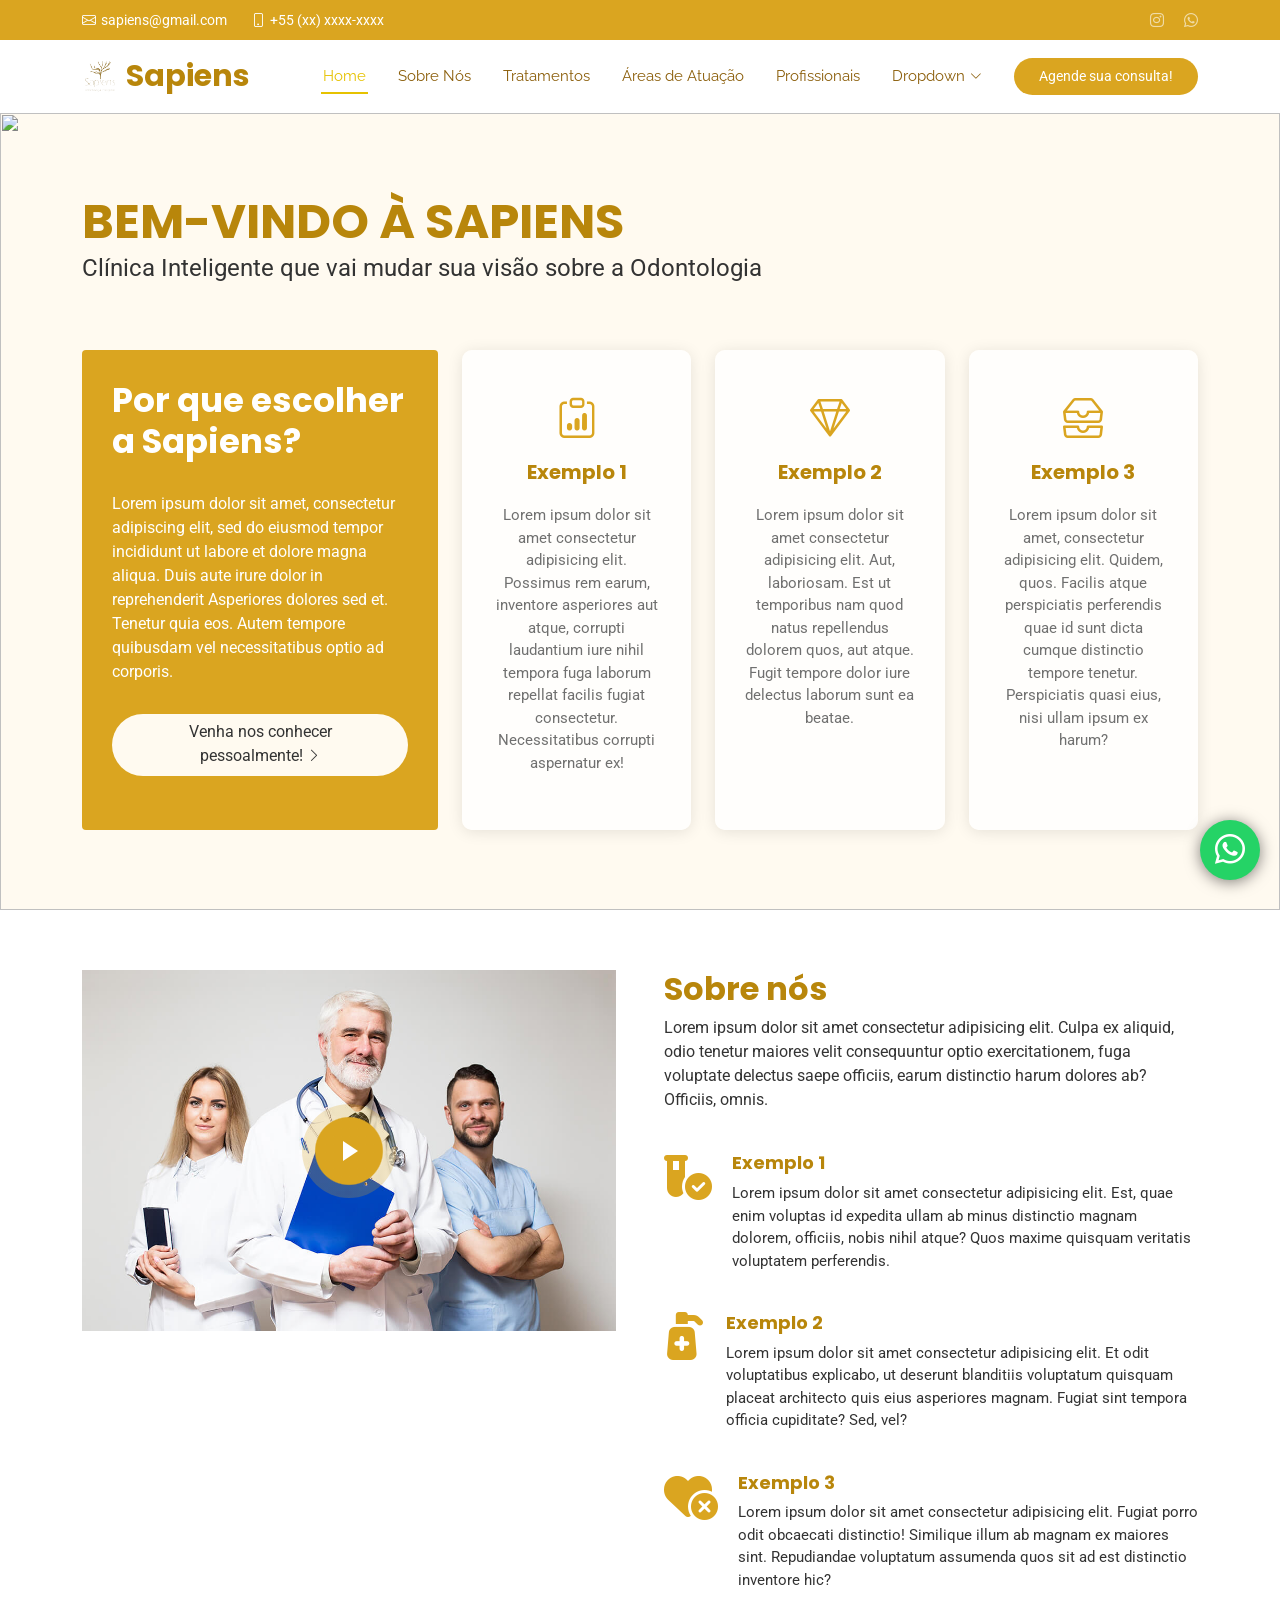
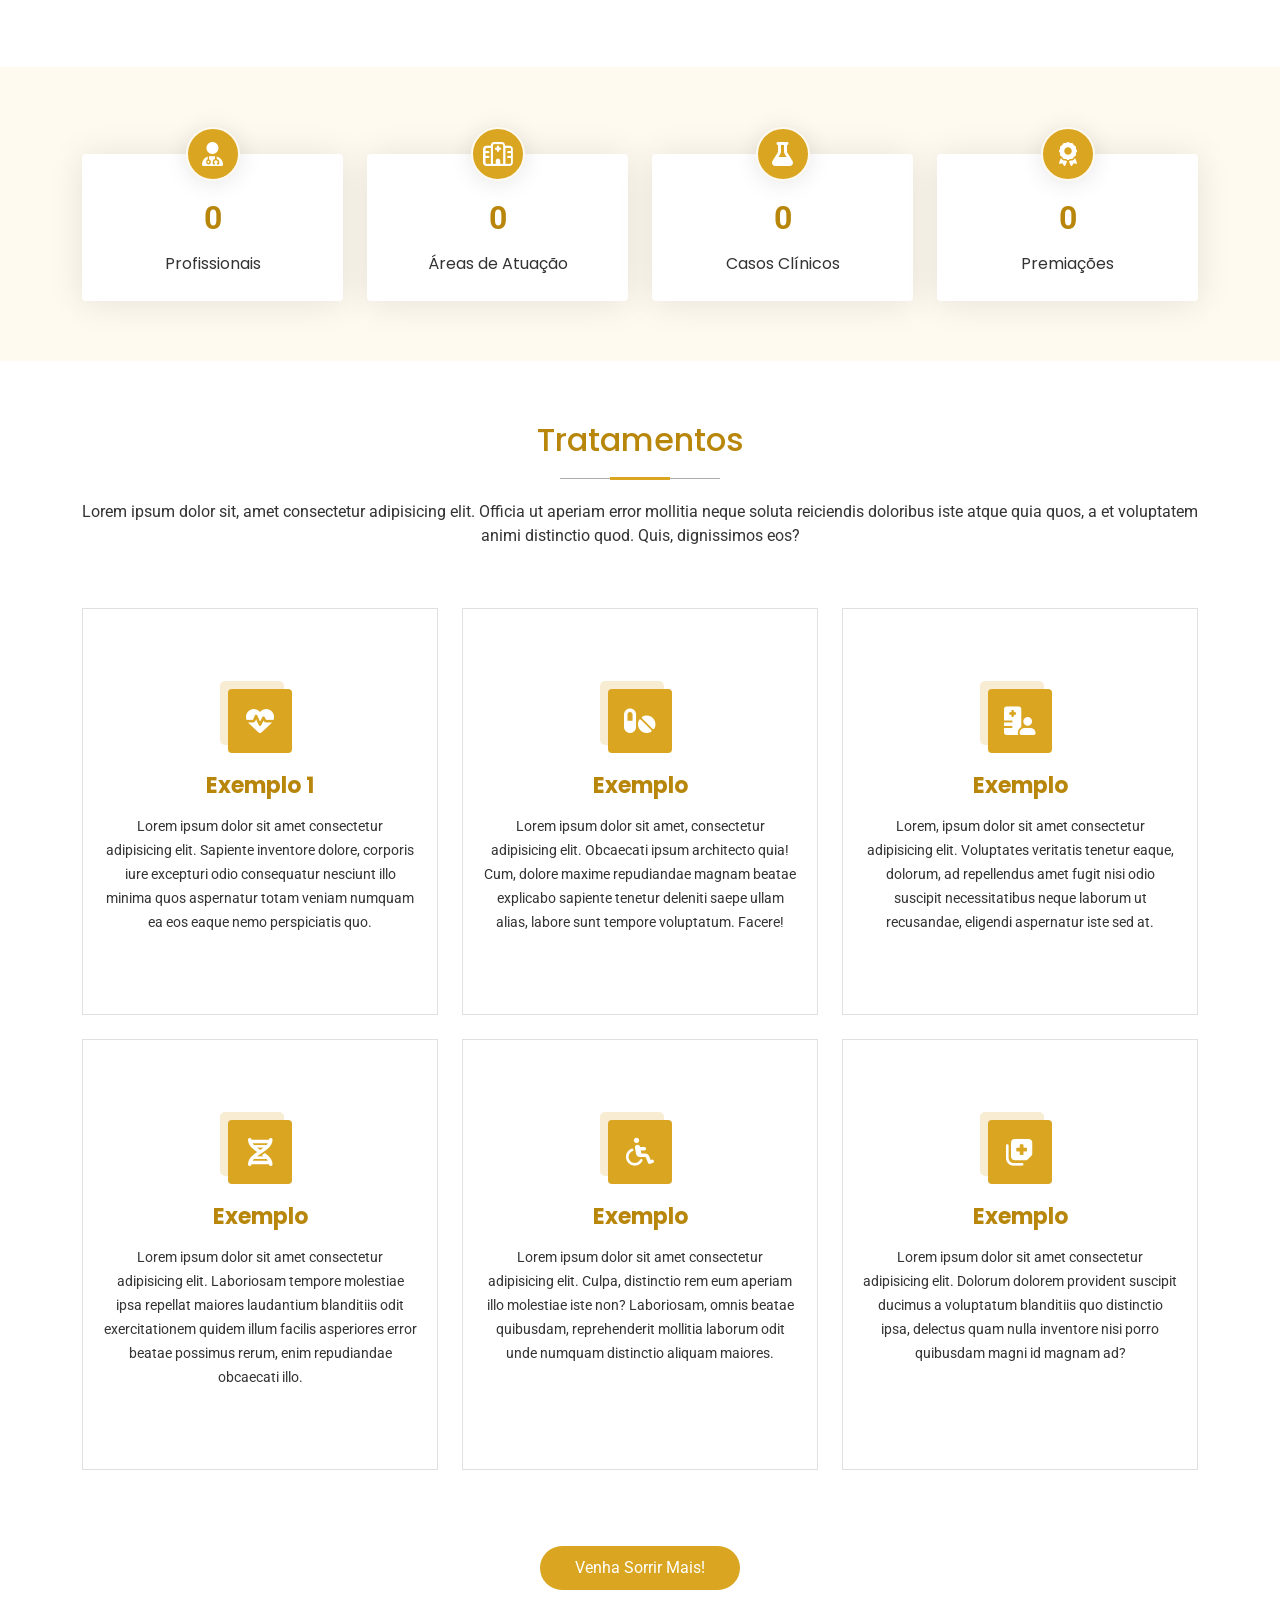
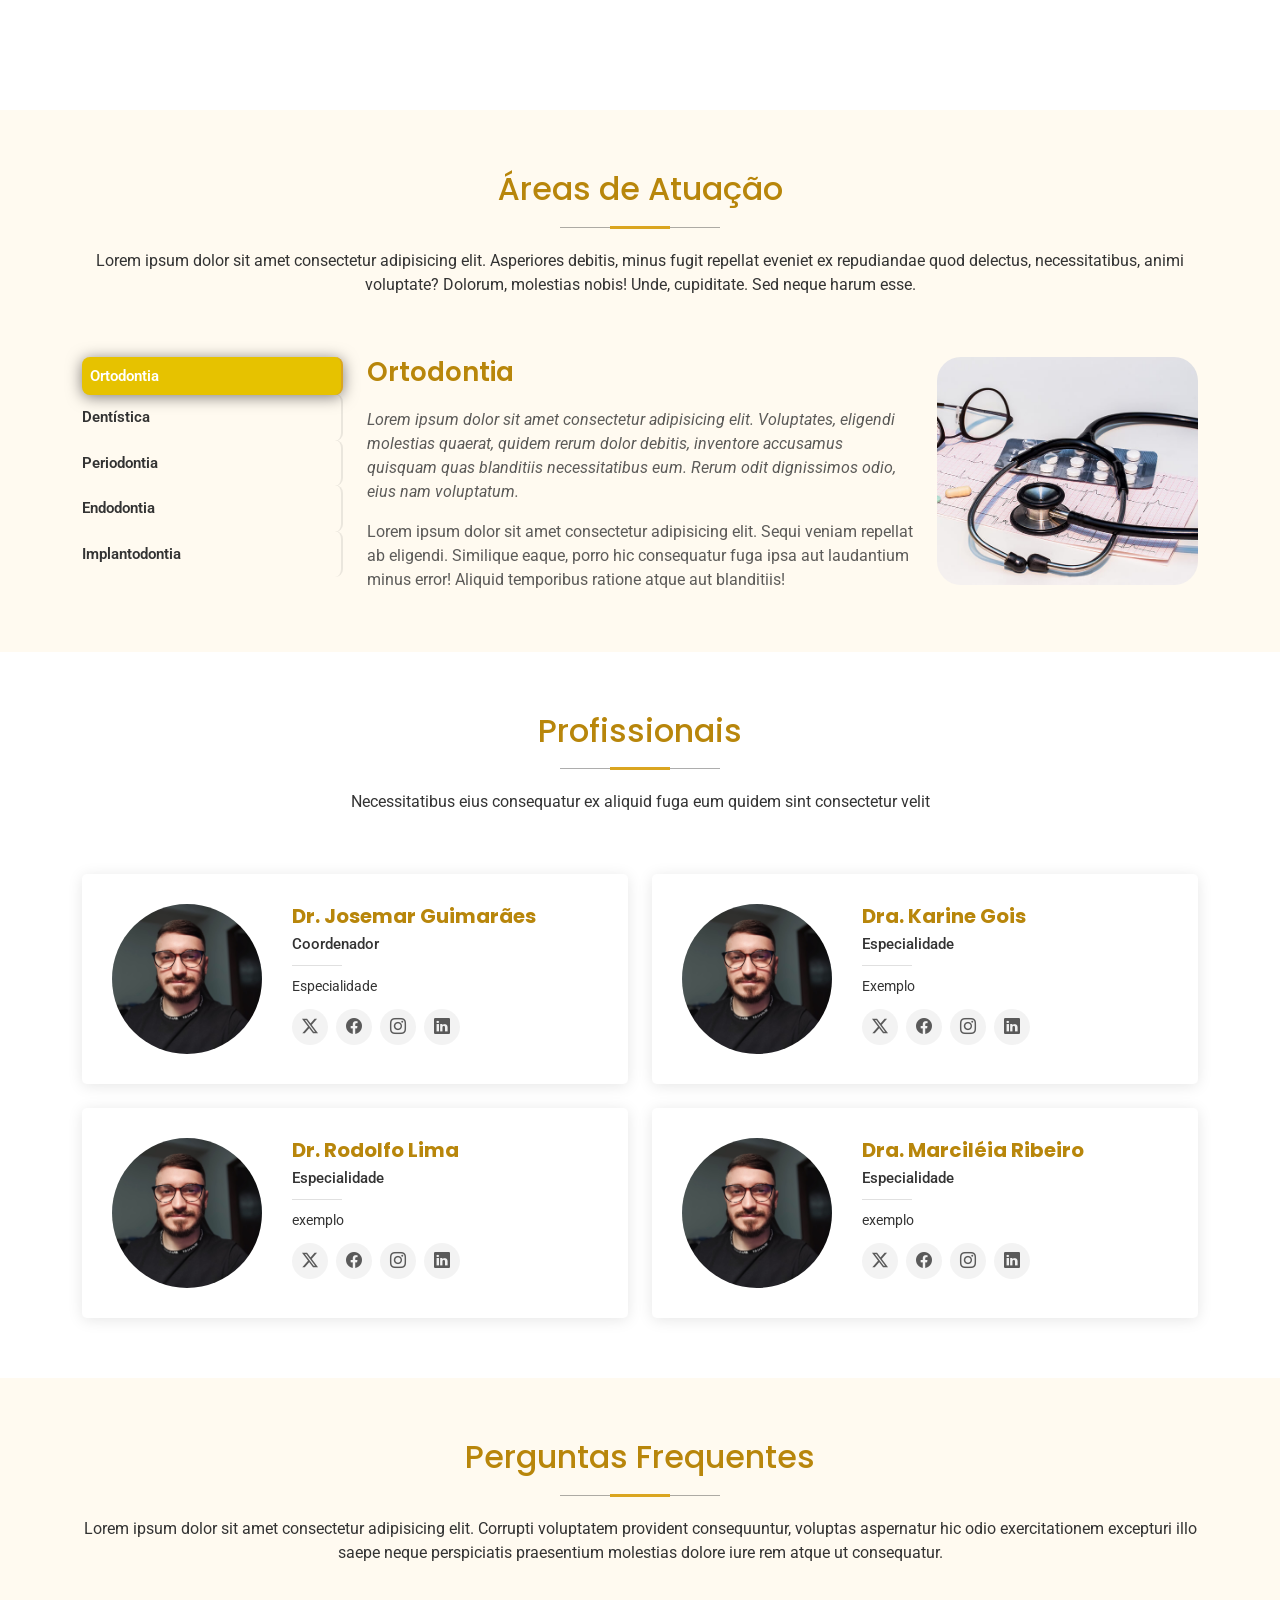
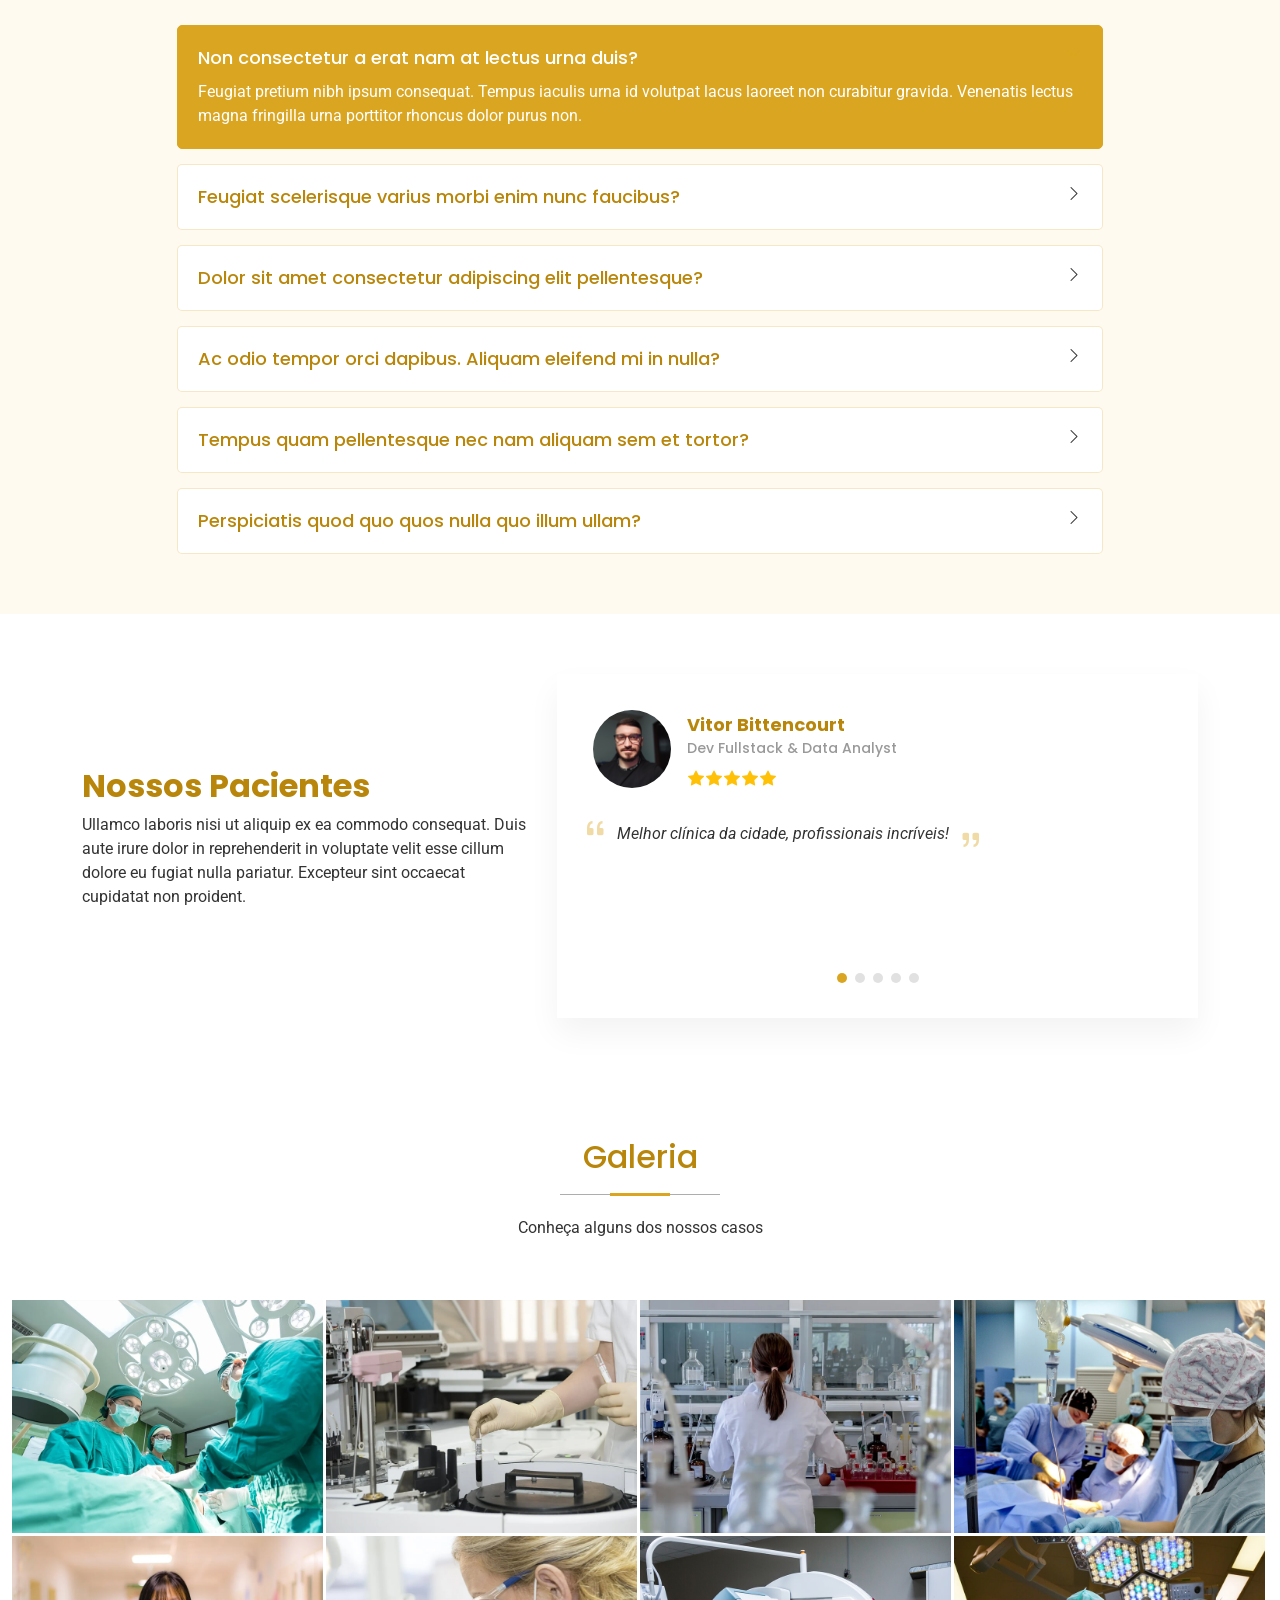
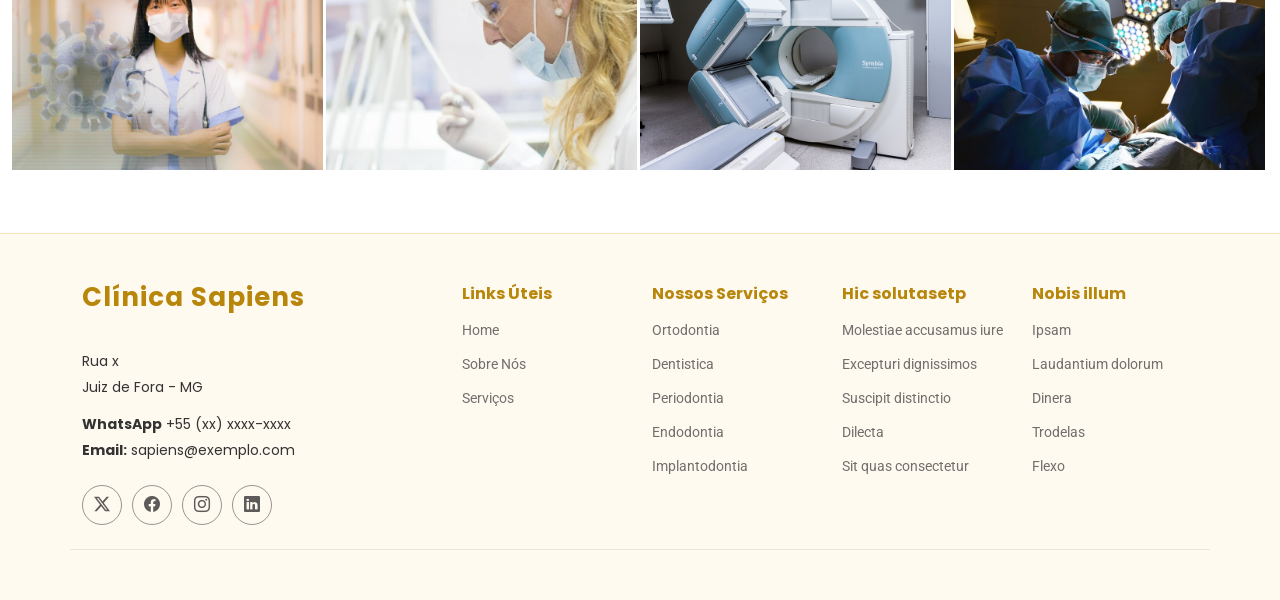
==== index.html @ f28f0b24 "First Commit" ====
<!DOCTYPE html>
<html lang="pt-br">

<head>
  <meta charset="utf-8">
  <meta content="width=device-width, initial-scale=1.0" name="viewport">
  <title>Clínica Sapiens</title>
  <meta name="description" content="">
  <meta name="keywords" content="">

  <!-- Favicons -->
  <link rel="apple-touch-icon" sizes="180x180" href="./assets/img/icons/apple-touch-icon.png">
  <link rel="icon" type="image/png" sizes="32x32" href="./assets/img/icons/favicon-32x32.png">
  <link rel="icon" type="image/png" sizes="16x16" href="./assets/img/icons/favicon-16x16.png">
  <link rel="icon" type="image/png" sizes="16x16" href="./assets/img/icons/android-chrome-512x512.png">
  <link rel="icon" type="image/png" sizes="16x16" href="./assets/img/icons/android-chrome-192x192.png">
  <link rel="manifest" href="/site.webmanifest">

  <!-- Fonts -->
  <link href="https://fonts.googleapis.com" rel="preconnect">
  <link href="https://fonts.gstatic.com" rel="preconnect" crossorigin>
  <link
    href="https://fonts.googleapis.com/css2?family=Roboto:ital,wght@0,100;0,300;0,400;0,500;0,700;0,900;1,100;1,300;1,400;1,500;1,700;1,900&family=Poppins:ital,wght@0,100;0,200;0,300;0,400;0,500;0,600;0,700;0,800;0,900;1,100;1,200;1,300;1,400;1,500;1,600;1,700;1,800;1,900&family=Raleway:ital,wght@0,100;0,200;0,300;0,400;0,500;0,600;0,700;0,800;0,900;1,100;1,200;1,300;1,400;1,500;1,600;1,700;1,800;1,900&display=swap"
    rel="stylesheet">

  <!-- Vendor CSS Files -->
  <link href="assets/vendor/bootstrap/css/bootstrap.min.css" rel="stylesheet">
  <link href="assets/vendor/bootstrap-icons/bootstrap-icons.css" rel="stylesheet">
  <link href="assets/vendor/aos/aos.css" rel="stylesheet">
  <link href="assets/vendor/fontawesome-free/css/all.min.css" rel="stylesheet">
  <link href="assets/vendor/glightbox/css/glightbox.min.css" rel="stylesheet">
  <link href="assets/vendor/swiper/swiper-bundle.min.css" rel="stylesheet">

  <!-- Main CSS File -->
  <link href="assets/css/main.css" rel="stylesheet">
</head>

<body class="index-page">

  <header id="header" class="header sticky-top">

    <div class="topbar d-flex align-items-center">
      <div class="container d-flex justify-content-center justify-content-md-between">
        <div class="contact-info d-flex align-items-center">
          <i class="bi bi-envelope d-flex align-items-center"><a
              href="mailto:contact@example.com">sapiens@gmail.com</a></i>
          <i class="bi bi-phone d-flex align-items-center ms-4"><span>+55 (xx) xxxx-xxxx</span></i>
        </div>
        <div class="social-links d-none d-md-flex align-items-center">
          <a href="#" class="instagram"><i class="bi bi-instagram"></i></a>
          <a href="#" class="linkedin"><i class="bi bi-whatsapp"></i></a>
        </div>
      </div>
    </div><!-- End Top Bar -->

    <div class="branding d-flex align-items-center">

      <div class="container position-relative d-flex align-items-center justify-content-between">
        <a href="index.html" class="logo d-flex align-items-center me-auto">

          <img src="assets/img/logo-sapiens.png" alt="">
          <h1 class="sitename">Sapiens</h1>
        </a>

        <nav id="navmenu" class="navmenu">
          <ul>
            <li><a href="#hero" class="active">Home<br></a></li>
            <li><a href="#about">Sobre Nós</a></li>
            <li><a href="#services">Tratamentos</a></li>
            <li><a href="#departments">Áreas de Atuação</a></li>
            <li><a href="#doctors">Profissionais</a></li>
            <li class="dropdown"><a href="#"><span>Dropdown</span> <i
                  class="bi bi-chevron-down toggle-dropdown"></i></a>
              <ul>
                <li><a href="#">Dropdown 1</a></li>
                <li class="dropdown"><a href="#"><span>Deep Dropdown</span> <i
                      class="bi bi-chevron-down toggle-dropdown"></i></a>
                  <ul>
                    <li><a href="#">Deep Dropdown 1</a></li>
                    <li><a href="#">Deep Dropdown 2</a></li>
                    <li><a href="#">Deep Dropdown 3</a></li>
                    <li><a href="#">Deep Dropdown 4</a></li>
                    <li><a href="#">Deep Dropdown 5</a></li>
                  </ul>
                </li>
                <li><a href="#">Dropdown 2</a></li>
                <li><a href="#">Dropdown 3</a></li>
                <li><a href="#">Dropdown 4</a></li>
              </ul>
            </li>
          </ul>
          <i class="mobile-nav-toggle d-xl-none bi bi-list"></i>
        </nav>

        <a class="cta-btn d-none d-sm-block" href="#appointment">Agende sua consulta!</a>

      </div>

    </div>

  </header>

  <main class="main">

    <!-- Hero Section -->
    <section id="hero" class="hero section light-background">

      <!-- <img src="assets/img/hero-bg.jpg" alt="" data-aos="fade-in"> -->
      <img src="assets/img/hero-bg.jpg" alt="" data-aos="fade-in">

      <div class="container position-relative">

        <div class="welcome position-relative" data-aos="fade-down" data-aos-delay="100">
          <h2>BEM-VINDO À SAPIENS</h2>
          <p>Clínica Inteligente que vai mudar sua visão sobre a Odontologia</p>
        </div><!-- End Welcome -->

        <div class="content row gy-4">
          <div class="col-lg-4 d-flex align-items-stretch">
            <div class="why-box" data-aos="zoom-out" data-aos-delay="200">
              <h3>Por que escolher a Sapiens?</h3>
              <p>
                Lorem ipsum dolor sit amet, consectetur adipiscing elit, sed do eiusmod tempor incididunt ut labore et
                dolore magna aliqua. Duis aute irure dolor in reprehenderit
                Asperiores dolores sed et. Tenetur quia eos. Autem tempore quibusdam vel necessitatibus optio ad
                corporis.
              </p>
              <div class="text-center">
                <a href="#about" class="more-btn"><span>Venha nos conhecer pessoalmente!</span> <i
                    class="bi bi-chevron-right"></i></a>
              </div>
            </div>
          </div><!-- End Why Box -->

          <div class="col-lg-8 d-flex align-items-stretch">
            <div class="d-flex flex-column justify-content-center">
              <div class="row gy-4">

                <div class="col-xl-4 d-flex align-items-stretch">
                  <div class="icon-box" data-aos="zoom-out" data-aos-delay="300">
                    <i class="bi bi-clipboard-data"></i>
                    <h4>Exemplo 1</h4>
                    <p>Lorem ipsum dolor sit amet consectetur adipisicing elit. Possimus rem earum, inventore asperiores
                      aut atque, corrupti laudantium iure nihil tempora fuga laborum repellat facilis fugiat
                      consectetur. Necessitatibus corrupti aspernatur ex!</p>
                  </div>
                </div><!-- End Icon Box -->

                <div class="col-xl-4 d-flex align-items-stretch">
                  <div class="icon-box" data-aos="zoom-out" data-aos-delay="400">
                    <i class="bi bi-gem"></i>
                    <h4>Exemplo 2</h4>
                    <p>Lorem ipsum dolor sit amet consectetur adipisicing elit. Aut, laboriosam. Est ut temporibus nam
                      quod natus repellendus dolorem quos, aut atque. Fugit tempore dolor iure delectus laborum sunt ea
                      beatae.</p>
                  </div>
                </div><!-- End Icon Box -->

                <div class="col-xl-4 d-flex align-items-stretch">
                  <div class="icon-box" data-aos="zoom-out" data-aos-delay="500">
                    <i class="bi bi-inboxes"></i>
                    <h4>Exemplo 3</h4>
                    <p>Lorem ipsum dolor sit amet, consectetur adipisicing elit. Quidem, quos. Facilis atque
                      perspiciatis perferendis quae id sunt dicta cumque distinctio tempore tenetur. Perspiciatis quasi
                      eius, nisi ullam ipsum ex harum?</p>
                  </div>
                </div><!-- End Icon Box -->

              </div>
            </div>
          </div>
        </div><!-- End  Content-->

      </div>

    </section><!-- /Hero Section -->

    <!-- About Section -->
    <section id="about" class="about section">

      <div class="container">

        <div class="row gy-4 gx-5">

          <div class="col-lg-6 position-relative align-self-start" data-aos="fade-up" data-aos-delay="200">
            <img src="assets/img/about.jpg" class="img-fluid" alt="">
            <a href="https://www.youtube.com/watch?v=Y7f98aduVJ8" class="glightbox pulsating-play-btn"></a>
          </div>

          <div class="col-lg-6 content" data-aos="fade-up" data-aos-delay="100">
            <h3>Sobre nós</h3>
            <p>
              Lorem ipsum dolor sit amet consectetur adipisicing elit. Culpa ex aliquid, odio tenetur maiores velit
              consequuntur optio exercitationem, fuga voluptate delectus saepe officiis, earum distinctio harum dolores
              ab? Officiis, omnis.
            </p>
            <ul>
              <li>
                <i class="fa-solid fa-vial-circle-check"></i>
                <div>
                  <h5>Exemplo 1</h5>
                  <p>Lorem ipsum dolor sit amet consectetur adipisicing elit. Est, quae enim voluptas id expedita ullam
                    ab minus distinctio magnam dolorem, officiis, nobis nihil atque? Quos maxime quisquam veritatis
                    voluptatem perferendis.</p>
                </div>
              </li>
              <li>
                <i class="fa-solid fa-pump-medical"></i>
                <div>
                  <h5>Exemplo 2</h5>
                  <p>Lorem ipsum dolor sit amet consectetur adipisicing elit. Et odit voluptatibus explicabo, ut
                    deserunt blanditiis voluptatum quisquam placeat architecto quis eius asperiores magnam. Fugiat sint
                    tempora officia cupiditate? Sed, vel?</p>
                </div>
              </li>
              <li>
                <i class="fa-solid fa-heart-circle-xmark"></i>
                <div>
                  <h5>Exemplo 3</h5>
                  <p>Lorem ipsum dolor sit amet consectetur adipisicing elit. Fugiat porro odit obcaecati distinctio!
                    Similique illum ab magnam ex maiores sint. Repudiandae voluptatum assumenda quos sit ad est
                    distinctio inventore hic?</p>
                </div>
              </li>
            </ul>
          </div>

        </div>

      </div>

    </section><!-- /About Section -->

    <!-- Stats Section -->
    <section id="stats" class="stats section light-background">

      <div class="container" data-aos="fade-up" data-aos-delay="100">

        <div class="row gy-4">

          <div class="col-lg-3 col-md-6 d-flex flex-column align-items-center">
            <i class="fa-solid fa-user-doctor"></i>
            <div class="stats-item">
              <span data-purecounter-start="0" data-purecounter-end="4" data-purecounter-duration="1"
                class="purecounter"></span>
              <p>Profissionais</p>
            </div>
          </div><!-- End Stats Item -->

          <div class="col-lg-3 col-md-6 d-flex flex-column align-items-center">
            <i class="fa-regular fa-hospital"></i>
            <div class="stats-item">
              <span data-purecounter-start="0" data-purecounter-end="18" data-purecounter-duration="1"
                class="purecounter"></span>
              <p>Áreas de Atuação</p>
            </div>
          </div><!-- End Stats Item -->

          <div class="col-lg-3 col-md-6 d-flex flex-column align-items-center">
            <i class="fas fa-flask"></i>
            <div class="stats-item">
              <span data-purecounter-start="0" data-purecounter-end="150" data-purecounter-duration="1"
                class="purecounter"></span>
              <p>Casos Clínicos</p>
            </div>
          </div><!-- End Stats Item -->

          <div class="col-lg-3 col-md-6 d-flex flex-column align-items-center">
            <i class="fas fa-award"></i>
            <div class="stats-item">
              <span data-purecounter-start="0" data-purecounter-end="5" data-purecounter-duration="1"
                class="purecounter"></span>
              <p>Premiações</p>
            </div>
          </div><!-- End Stats Item -->

        </div>

      </div>

    </section><!-- /Stats Section -->

    <!-- Services Section -->
    <section id="services" class="services section">

      <!-- Section Title -->
      <div class="container section-title" data-aos="fade-up">
        <h2>Tratamentos</h2>
        <p>Lorem ipsum dolor sit, amet consectetur adipisicing elit. Officia ut aperiam error mollitia neque soluta
          reiciendis doloribus iste atque quia quos, a et voluptatem animi distinctio quod. Quis, dignissimos eos?</p>
      </div><!-- End Section Title -->

      <div class="container">

        <div class="row gy-4">

          <div class="col-lg-4 col-md-6" data-aos="fade-up" data-aos-delay="100">
            <div class="service-item  position-relative">
              <div class="icon">
                <i class="fas fa-heartbeat"></i>
              </div>
              <a href="#" class="stretched-link">
                <h3>Exemplo 1</h3>
              </a>
              <p>Lorem ipsum dolor sit amet consectetur adipisicing elit. Sapiente inventore dolore, corporis iure
                excepturi odio consequatur nesciunt illo minima quos aspernatur totam veniam numquam ea eos eaque nemo
                perspiciatis quo.</p>
            </div>
          </div><!-- End Service Item -->

          <div class="col-lg-4 col-md-6" data-aos="fade-up" data-aos-delay="200">
            <div class="service-item position-relative">
              <div class="icon">
                <i class="fas fa-pills"></i>
              </div>
              <a href="#" class="stretched-link">
                <h3>Exemplo</h3>
              </a>
              <p>Lorem ipsum dolor sit amet, consectetur adipisicing elit. Obcaecati ipsum architecto quia! Cum, dolore
                maxime repudiandae magnam beatae explicabo sapiente tenetur deleniti saepe ullam alias, labore sunt
                tempore voluptatum. Facere!</p>
            </div>
          </div><!-- End Service Item -->

          <div class="col-lg-4 col-md-6" data-aos="fade-up" data-aos-delay="300">
            <div class="service-item position-relative">
              <div class="icon">
                <i class="fas fa-hospital-user"></i>
              </div>
              <a href="#" class="stretched-link">
                <h3>Exemplo</h3>
              </a>
              <p>Lorem, ipsum dolor sit amet consectetur adipisicing elit. Voluptates veritatis tenetur eaque, dolorum,
                ad repellendus amet fugit nisi odio suscipit necessitatibus neque laborum ut recusandae, eligendi
                aspernatur iste sed at.</p>
            </div>
          </div><!-- End Service Item -->

          <div class="col-lg-4 col-md-6" data-aos="fade-up" data-aos-delay="400">
            <div class="service-item position-relative">
              <div class="icon">
                <i class="fas fa-dna"></i>
              </div>
              <a href="#" class="stretched-link">
                <h3>Exemplo</h3>
              </a>
              <p>Lorem ipsum dolor sit amet consectetur adipisicing elit. Laboriosam tempore molestiae ipsa repellat
                maiores laudantium blanditiis odit exercitationem quidem illum facilis asperiores error beatae possimus
                rerum, enim repudiandae obcaecati illo.</p>
              <a href="#" class="stretched-link"></a>
            </div>
          </div><!-- End Service Item -->

          <div class="col-lg-4 col-md-6" data-aos="fade-up" data-aos-delay="500">
            <div class="service-item position-relative">
              <div class="icon">
                <i class="fas fa-wheelchair"></i>
              </div>
              <a href="#" class="stretched-link">
                <h3>Exemplo</h3>
              </a>
              <p>Lorem ipsum dolor sit amet consectetur adipisicing elit. Culpa, distinctio rem eum aperiam illo
                molestiae iste non? Laboriosam, omnis beatae quibusdam, reprehenderit mollitia laborum odit unde numquam
                distinctio aliquam maiores.</p>
              <a href="#" class="stretched-link"></a>
            </div>
          </div><!-- End Service Item -->

          <div class="col-lg-4 col-md-6" data-aos="fade-up" data-aos-delay="600">
            <div class="service-item position-relative">
              <div class="icon">
                <i class="fas fa-notes-medical"></i>
              </div>
              <a href="#" class="stretched-link">
                <h3>Exemplo</h3>
              </a>
              <p>Lorem ipsum dolor sit amet consectetur adipisicing elit. Dolorum dolorem provident suscipit ducimus a
                voluptatum blanditiis quo distinctio ipsa, delectus quam nulla inventore nisi porro quibusdam magni id
                magnam ad?</p>
              <a href="#" class="stretched-link"></a>
            </div>
          </div><!-- End Service Item -->

        </div>

      </div>
      <div id="appointment" class="appointment section">
        <div class="container" data-aos="fade-up" data-aos-delay="100">

          <div class="php-email-form">
            <div class="row">
              <div class="mt-3">
                <div class="text-center"><button type="submit">Venha Sorrir Mais!</button></div>
              </div>
            </div>
          </div>

        </div>

      </div>
    </section><!-- /Services Section -->

    <!-- Departments Section -->
    <section id="departments" class="departments section">

      <!-- Section Title -->
      <div class="container section-title" data-aos="fade-up">
        <h2>Áreas de Atuação</h2>
        <p>Lorem ipsum dolor sit amet consectetur adipisicing elit. Asperiores debitis, minus fugit repellat eveniet ex
          repudiandae quod delectus, necessitatibus, animi voluptate? Dolorum, molestias nobis! Unde, cupiditate. Sed
          neque harum esse.</p>
      </div><!-- End Section Title -->

      <div class="container" data-aos="fade-up" data-aos-delay="100">

        <div class="row">
          <div class="col-lg-3">
            <ul class="nav nav-tabs flex-column">
              <li class="nav-item">
                <a class="nav-link active show" data-bs-toggle="tab" href="#departments-tab-1">Ortodontia</a>
              </li>
              <li class="nav-item">
                <a class="nav-link" data-bs-toggle="tab" href="#departments-tab-2">Dentística</a>
              </li>
              <li class="nav-item">
                <a class="nav-link" data-bs-toggle="tab" href="#departments-tab-3">Periodontia</a>
              </li>
              <li class="nav-item">
                <a class="nav-link" data-bs-toggle="tab" href="#departments-tab-4">Endodontia</a>
              </li>
              <li class="nav-item">
                <a class="nav-link" data-bs-toggle="tab" href="#departments-tab-5">Implantodontia</a>
              </li>
            </ul>
          </div>
          <div class="col-lg-9 mt-4 mt-lg-0">
            <div class="tab-content">
              <div class="tab-pane active show" id="departments-tab-1">
                <div class="row">
                  <div class="col-lg-8 details order-2 order-lg-1">
                    <h3>Ortodontia</h3>
                    <p class="fst-italic">Lorem ipsum dolor sit amet consectetur adipisicing elit. Voluptates, eligendi
                      molestias quaerat, quidem rerum dolor debitis, inventore accusamus quisquam quas blanditiis
                      necessitatibus eum. Rerum odit dignissimos odio, eius nam voluptatum.</p>
                    <p>Lorem ipsum dolor sit amet consectetur adipisicing elit. Sequi veniam repellat ab eligendi.
                      Similique eaque, porro hic consequatur fuga ipsa aut laudantium minus error! Aliquid temporibus
                      ratione atque aut blanditiis!</p>
                  </div>
                  <div class="col-lg-4 text-center order-1 order-lg-2">
                    <img src="assets/img/departments-1.jpg" alt="" class="img-fluid">
                  </div>
                </div>
              </div>
              <div class="tab-pane" id="departments-tab-2">
                <div class="row">
                  <div class="col-lg-8 details order-2 order-lg-1">
                    <h3>Dentística</h3>
                    <p class="fst-italic">Lorem ipsum dolor sit amet consectetur adipisicing elit. Ex cupiditate et
                      praesentium temporibus architecto eligendi recusandae tenetur, sit quis alias eos, odio magni quas
                      nesciunt distinctio quibusdam repellendus consequuntur ipsa!</p>
                    <p>Lorem ipsum, dolor sit amet consectetur adipisicing elit. Vel doloribus exercitationem voluptates
                      doloremque, ducimus, dolore pariatur odio ut non quaerat velit suscipit. Officiis iusto commodi
                      est inventore porro laudantium quisquam.</p>
                  </div>
                  <div class="col-lg-4 text-center order-1 order-lg-2">
                    <img src="assets/img/departments-2.jpg" alt="" class="img-fluid">
                  </div>
                </div>
              </div>
              <div class="tab-pane" id="departments-tab-3">
                <div class="row">
                  <div class="col-lg-8 details order-2 order-lg-1">
                    <h3>Periodontia</h3>
                    <p class="fst-italic">Lorem ipsum dolor sit amet consectetur adipisicing elit. Ea doloribus quia
                      perferendis temporibus et alias maxime praesentium repellat quos, repellendus debitis. Nihil
                      pariatur asperiores fugit deserunt. Dignissimos tenetur illo vitae!</p>
                  </div>
                  <div class="col-lg-4 text-center order-1 order-lg-2">
                    <img src="assets/img/departments-3.jpg" alt="" class="img-fluid">
                  </div>
                </div>
              </div>
              <div class="tab-pane" id="departments-tab-4">
                <div class="row">
                  <div class="col-lg-8 details order-2 order-lg-1">
                    <h3>Endodontia</h3>
                    <p class="fst-italic">Lorem ipsum dolor, sit amet consectetur adipisicing elit. Nisi aperiam
                      voluptas voluptatem magnam possimus natus ea ducimus itaque dolore quidem eligendi, quibusdam
                      pariatur tenetur, necessitatibus earum sunt! Deserunt, ex optio!</p>
                    <p>Lorem ipsum, dolor sit amet consectetur adipisicing elit. Cumque sequi maxime, vero voluptates
                      sint sapiente eius numquam provident repellendus quidem esse quaerat voluptatum labore expedita
                      sed et deserunt, laborum recusandae?</p>
                  </div>
                  <div class="col-lg-4 text-center order-1 order-lg-2">
                    <img src="assets/img/departments-4.jpg" alt="" class="img-fluid">
                  </div>
                </div>
              </div>
              <div class="tab-pane" id="departments-tab-5">
                <div class="row">
                  <div class="col-lg-8 details order-2 order-lg-1">
                    <h3>Implantodontia</h3>
                    <p class="fst-italic">Lorem ipsum dolor sit amet consectetur adipisicing elit. Quis dolores, minima
                      aspernatur aliquid aliquam a. Commodi consequuntur perferendis praesentium nihil distinctio
                      voluptates, itaque nobis, alias dolorem voluptatum at voluptatem natus!</p>
                  </div>
                  <div class="col-lg-4 text-center order-1 order-lg-2">
                    <img src="assets/img/departments-5.jpg" alt="" class="img-fluid">
                  </div>
                </div>
              </div>
            </div>
          </div>
        </div>

      </div>

    </section><!-- /Departments Section -->

    <!-- Doctors Section -->
    <section id="doctors" class="doctors section">

      <!-- Section Title -->
      <div class="container section-title" data-aos="fade-up">
        <h2>Profissionais</h2>
        <p>Necessitatibus eius consequatur ex aliquid fuga eum quidem sint consectetur velit</p>
      </div><!-- End Section Title -->

      <div class="container">

        <div class="row gy-4">

          <div class="col-lg-6" data-aos="fade-up" data-aos-delay="100">
            <div class="team-member d-flex align-items-start">
              <div class="pic"><img src="assets/img/testimonials/Minha foto mais atual.jpeg" class="img-fluid" alt="">
              </div>
              <div class="member-info">
                <h4>Dr. Josemar Guimarães</h4>
                <span>Coordenador</span>
                <p>Especialidade</p>
                <div class="social">
                  <a href=""><i class="bi bi-twitter-x"></i></a>
                  <a href=""><i class="bi bi-facebook"></i></a>
                  <a href=""><i class="bi bi-instagram"></i></a>
                  <a href=""> <i class="bi bi-linkedin"></i> </a>
                </div>
              </div>
            </div>
          </div><!-- End Team Member -->

          <div class="col-lg-6" data-aos="fade-up" data-aos-delay="200">
            <div class="team-member d-flex align-items-start">
              <div class="pic"><img src="assets/img/testimonials/Minha foto mais atual.jpeg" class="img-fluid" alt="">
              </div>
              <div class="member-info">
                <h4>Dra. Karine Gois</h4>
                <span>Especialidade</span>
                <p>Exemplo</p>
                <div class="social">
                  <a href=""><i class="bi bi-twitter-x"></i></a>
                  <a href=""><i class="bi bi-facebook"></i></a>
                  <a href=""><i class="bi bi-instagram"></i></a>
                  <a href=""> <i class="bi bi-linkedin"></i> </a>
                </div>
              </div>
            </div>
          </div><!-- End Team Member -->

          <div class="col-lg-6" data-aos="fade-up" data-aos-delay="300">
            <div class="team-member d-flex align-items-start">
              <div class="pic"><img src="assets/img/testimonials/Minha foto mais atual.jpeg" class="img-fluid" alt="">
              </div>
              <div class="member-info">
                <h4>Dr. Rodolfo Lima</h4>
                <span>Especialidade</span>
                <p>exemplo</p>
                <div class="social">
                  <a href=""><i class="bi bi-twitter-x"></i></a>
                  <a href=""><i class="bi bi-facebook"></i></a>
                  <a href=""><i class="bi bi-instagram"></i></a>
                  <a href=""> <i class="bi bi-linkedin"></i> </a>
                </div>
              </div>
            </div>
          </div><!-- End Team Member -->

          <div class="col-lg-6" data-aos="fade-up" data-aos-delay="400">
            <div class="team-member d-flex align-items-start">
              <div class="pic"><img src="assets/img/testimonials/Minha foto mais atual.jpeg" class="img-fluid" alt="">
              </div>
              <div class="member-info">
                <h4>Dra. Marciléia Ribeiro</h4>
                <span>Especialidade</span>
                <p>exemplo</p>
                <div class="social">
                  <a href=""><i class="bi bi-twitter-x"></i></a>
                  <a href=""><i class="bi bi-facebook"></i></a>
                  <a href=""><i class="bi bi-instagram"></i></a>
                  <a href=""> <i class="bi bi-linkedin"></i> </a>
                </div>
              </div>
            </div>
          </div><!-- End Team Member -->

        </div>

      </div>

    </section><!-- /Doctors Section -->

    <!-- Faq Section -->
    <section id="faq" class="faq section light-background">

      <!-- Section Title -->
      <div class="container section-title" data-aos="fade-up">
        <h2>Perguntas Frequentes</h2>
        <p>Lorem ipsum dolor sit amet consectetur adipisicing elit. Corrupti voluptatem provident consequuntur, voluptas
          aspernatur hic odio exercitationem excepturi illo saepe neque perspiciatis praesentium molestias dolore iure
          rem atque ut consequatur.</p>
      </div><!-- End Section Title -->

      <div class="container">

        <div class="row justify-content-center">

          <div class="col-lg-10" data-aos="fade-up" data-aos-delay="100">

            <div class="faq-container">

              <div class="faq-item faq-active">
                <h3>Non consectetur a erat nam at lectus urna duis?</h3>
                <div class="faq-content">
                  <p>Feugiat pretium nibh ipsum consequat. Tempus iaculis urna id volutpat lacus laoreet non curabitur
                    gravida. Venenatis lectus magna fringilla urna porttitor rhoncus dolor purus non.</p>
                </div>
                <i class="faq-toggle bi bi-chevron-right"></i>
              </div><!-- End Faq item-->

              <div class="faq-item">
                <h3>Feugiat scelerisque varius morbi enim nunc faucibus?</h3>
                <div class="faq-content">
                  <p>Dolor sit amet consectetur adipiscing elit pellentesque habitant morbi. Id interdum velit laoreet
                    id donec ultrices. Fringilla phasellus faucibus scelerisque eleifend donec pretium. Est pellentesque
                    elit ullamcorper dignissim. Mauris ultrices eros in cursus turpis massa tincidunt dui.</p>
                </div>
                <i class="faq-toggle bi bi-chevron-right"></i>
              </div><!-- End Faq item-->

              <div class="faq-item">
                <h3>Dolor sit amet consectetur adipiscing elit pellentesque?</h3>
                <div class="faq-content">
                  <p>Eleifend mi in nulla posuere sollicitudin aliquam ultrices sagittis orci. Faucibus pulvinar
                    elementum integer enim. Sem nulla pharetra diam sit amet nisl suscipit. Rutrum tellus pellentesque
                    eu tincidunt. Lectus urna duis convallis convallis tellus. Urna molestie at elementum eu facilisis
                    sed odio morbi quis</p>
                </div>
                <i class="faq-toggle bi bi-chevron-right"></i>
              </div><!-- End Faq item-->

              <div class="faq-item">
                <h3>Ac odio tempor orci dapibus. Aliquam eleifend mi in nulla?</h3>
                <div class="faq-content">
                  <p>Dolor sit amet consectetur adipiscing elit pellentesque habitant morbi. Id interdum velit laoreet
                    id donec ultrices. Fringilla phasellus faucibus scelerisque eleifend donec pretium. Est pellentesque
                    elit ullamcorper dignissim. Mauris ultrices eros in cursus turpis massa tincidunt dui.</p>
                </div>
                <i class="faq-toggle bi bi-chevron-right"></i>
              </div><!-- End Faq item-->

              <div class="faq-item">
                <h3>Tempus quam pellentesque nec nam aliquam sem et tortor?</h3>
                <div class="faq-content">
                  <p>Molestie a iaculis at erat pellentesque adipiscing commodo. Dignissim suspendisse in est ante in.
                    Nunc vel risus commodo viverra maecenas accumsan. Sit amet nisl suscipit adipiscing bibendum est.
                    Purus gravida quis blandit turpis cursus in</p>
                </div>
                <i class="faq-toggle bi bi-chevron-right"></i>
              </div><!-- End Faq item-->

              <div class="faq-item">
                <h3>Perspiciatis quod quo quos nulla quo illum ullam?</h3>
                <div class="faq-content">
                  <p>Enim ea facilis quaerat voluptas quidem et dolorem. Quis et consequatur non sed in suscipit sequi.
                    Distinctio ipsam dolore et.</p>
                </div>
                <i class="faq-toggle bi bi-chevron-right"></i>
              </div><!-- End Faq item-->

            </div>

          </div><!-- End Faq Column-->

        </div>

      </div>

    </section><!-- /Faq Section -->

    <!-- Testimonials Section -->
    <section id="testimonials" class="testimonials section">

      <div class="container">

        <div class="row align-items-center">

          <div class="col-lg-5 info" data-aos="fade-up" data-aos-delay="100">
            <h3>Nossos Pacientes</h3>
            <p>
              Ullamco laboris nisi ut aliquip ex ea commodo consequat. Duis aute irure dolor in reprehenderit in
              voluptate
              velit esse cillum dolore eu fugiat nulla pariatur. Excepteur sint occaecat cupidatat non proident.
            </p>
          </div>

          <div class="col-lg-7" data-aos="fade-up" data-aos-delay="200">

            <div class="swiper init-swiper">
              <script type="application/json" class="swiper-config">
                {
                  "loop": true,
                  "speed": 600,
                  "autoplay": {
                    "delay": 5000
                  },
                  "slidesPerView": "auto",
                  "pagination": {
                    "el": ".swiper-pagination",
                    "type": "bullets",
                    "clickable": true
                  }
                }
              </script>
              <div class="swiper-wrapper">

                <div class="swiper-slide">
                  <div class="testimonial-item">
                    <div class="d-flex">
                      <img src="assets/img/testimonials/Minha foto mais atual.jpeg"
                        class="testimonial-img flex-shrink-0" alt="">
                      <div>
                        <h3>Vitor Bittencourt</h3>
                        <h4>Dev Fullstack & Data Analyst</h4>
                        <div class="stars">
                          <i class="bi bi-star-fill"></i><i class="bi bi-star-fill"></i><i
                            class="bi bi-star-fill"></i><i class="bi bi-star-fill"></i><i class="bi bi-star-fill"></i>
                        </div>
                      </div>
                    </div>
                    <p>
                      <i class="bi bi-quote quote-icon-left"></i>
                      <span>Melhor clínica da cidade, profissionais incríveis!</span>
                      <i class="bi bi-quote quote-icon-right"></i>
                    </p>
                  </div>
                </div><!-- End testimonial item -->

                <div class="swiper-slide">
                  <div class="testimonial-item">
                    <div class="d-flex">
                      <img src="assets/img/testimonials/Minha foto mais atual.jpeg"
                        class="testimonial-img flex-shrink-0" alt="">
                      <div>
                        <h3>Exemplo exemplo</h3>
                        <h4>Cargo</h4>
                        <div class="stars">
                          <i class="bi bi-star-fill"></i><i class="bi bi-star-fill"></i><i
                            class="bi bi-star-fill"></i><i class="bi bi-star-fill"></i><i class="bi bi-star-fill"></i>
                        </div>
                      </div>
                    </div>
                    <p>
                      <i class="bi bi-quote quote-icon-left"></i>
                      <span>Lorem ipsum dolor sit amet consectetur adipisicing elit. Ea voluptatum dolor fugit quidem
                        deserunt vel modi necessitatibus sequi iure, doloribus numquam ducimus provident quod
                        perferendis velit adipisci ab quisquam distinctio?</span>
                      <i class="bi bi-quote quote-icon-right"></i>
                    </p>
                  </div>
                </div><!-- End testimonial item -->

                <div class="swiper-slide">
                  <div class="testimonial-item">
                    <div class="d-flex">
                      <img src="assets/img/testimonials/Minha foto mais atual.jpeg"
                        class="testimonial-img flex-shrink-0" alt="">
                      <div>
                        <h3>Exemplo exemplo</h3>
                        <h4>Cargo</h4>
                        <div class="stars">
                          <i class="bi bi-star-fill"></i><i class="bi bi-star-fill"></i><i
                            class="bi bi-star-fill"></i><i class="bi bi-star-fill"></i><i class="bi bi-star-fill"></i>
                        </div>
                      </div>
                    </div>
                    <p>
                      <i class="bi bi-quote quote-icon-left"></i>
                      <span>Lorem ipsum dolor sit, amet consectetur adipisicing elit. Molestias sunt asperiores ea
                        eveniet architecto tempore impedit magni nostrum dolor reprehenderit, excepturi, fugit vitae,
                        ipsum facilis laboriosam. Rem velit deserunt illum.</span>
                      <i class="bi bi-quote quote-icon-right"></i>
                    </p>
                  </div>
                </div><!-- End testimonial item -->

                <div class="swiper-slide">
                  <div class="testimonial-item">
                    <div class="d-flex">
                      <img src="assets/img/testimonials/Minha foto mais atual.jpeg"
                        class="testimonial-img flex-shrink-0" alt="">
                      <div>
                        <h3>Exemplo exemplo</h3>
                        <h4>Cargo</h4>
                        <div class="stars">
                          <i class="bi bi-star-fill"></i><i class="bi bi-star-fill"></i><i
                            class="bi bi-star-fill"></i><i class="bi bi-star-fill"></i><i class="bi bi-star-fill"></i>
                        </div>
                      </div>
                    </div>
                    <p>
                      <i class="bi bi-quote quote-icon-left"></i>
                      <span>Lorem ipsum dolor sit amet, consectetur adipisicing elit. Sit blanditiis aperiam voluptatem
                        ipsa aliquid iusto quibusdam obcaecati magnam veritatis iure! Adipisci accusantium eos,
                        exercitationem nulla assumenda optio architecto aliquid harum?.</span>
                      <i class="bi bi-quote quote-icon-right"></i>
                    </p>
                  </div>
                </div><!-- End testimonial item -->

                <div class="swiper-slide">
                  <div class="testimonial-item">
                    <div class="d-flex">
                      <img src="assets/img/testimonials/Minha foto mais atual.jpeg"
                        class="testimonial-img flex-shrink-0" alt="">
                      <div>
                        <h3>Exemplo exemplo</h3>
                        <h4>cargo</h4>
                        <div class="stars">
                          <i class="bi bi-star-fill"></i><i class="bi bi-star-fill"></i><i
                            class="bi bi-star-fill"></i><i class="bi bi-star-fill"></i><i class="bi bi-star-fill"></i>
                        </div>
                      </div>
                    </div>
                    <p>
                      <i class="bi bi-quote quote-icon-left"></i>
                      <span>Lorem ipsum, dolor sit amet consectetur adipisicing elit. Exercitationem dicta amet animi
                        nobis ipsam tenetur ea nisi, assumenda neque inventore quos, voluptates sapiente repellat nam
                        incidunt hic, quibusdam earum laboriosam?</span>
                      <i class="bi bi-quote quote-icon-right"></i>
                    </p>
                  </div>
                </div><!-- End testimonial item -->

              </div>
              <div class="swiper-pagination"></div>
            </div>

          </div>

        </div>

      </div>

    </section><!-- /Testimonials Section -->

    <!-- Gallery Section -->
    <section id="gallery" class="gallery section">

      <!-- Section Title -->
      <div class="container section-title" data-aos="fade-up">
        <h2>Galeria</h2>
        <p>Conheça alguns dos nossos casos</p>
      </div><!-- End Section Title -->

      <div class="container-fluid" data-aos="fade-up" data-aos-delay="100">

        <div class="row g-0">

          <div class="col-lg-3 col-md-4">
            <div class="gallery-item">
              <a href="assets/img/gallery/gallery-1.jpg" class="glightbox" data-gallery="images-gallery">
                <img src="assets/img/gallery/gallery-1.jpg" alt="" class="img-fluid">
              </a>
            </div>
          </div><!-- End Gallery Item -->

          <div class="col-lg-3 col-md-4">
            <div class="gallery-item">
              <a href="assets/img/gallery/gallery-2.jpg" class="glightbox" data-gallery="images-gallery">
                <img src="assets/img/gallery/gallery-2.jpg" alt="" class="img-fluid">
              </a>
            </div>
          </div><!-- End Gallery Item -->

          <div class="col-lg-3 col-md-4">
            <div class="gallery-item">
              <a href="assets/img/gallery/gallery-3.jpg" class="glightbox" data-gallery="images-gallery">
                <img src="assets/img/gallery/gallery-3.jpg" alt="" class="img-fluid">
              </a>
            </div>
          </div><!-- End Gallery Item -->

          <div class="col-lg-3 col-md-4">
            <div class="gallery-item">
              <a href="assets/img/gallery/gallery-4.jpg" class="glightbox" data-gallery="images-gallery">
                <img src="assets/img/gallery/gallery-4.jpg" alt="" class="img-fluid">
              </a>
            </div>
          </div><!-- End Gallery Item -->

          <div class="col-lg-3 col-md-4">
            <div class="gallery-item">
              <a href="assets/img/gallery/gallery-5.jpg" class="glightbox" data-gallery="images-gallery">
                <img src="assets/img/gallery/gallery-5.jpg" alt="" class="img-fluid">
              </a>
            </div>
          </div><!-- End Gallery Item -->

          <div class="col-lg-3 col-md-4">
            <div class="gallery-item">
              <a href="assets/img/gallery/gallery-6.jpg" class="glightbox" data-gallery="images-gallery">
                <img src="assets/img/gallery/gallery-6.jpg" alt="" class="img-fluid">
              </a>
            </div>
          </div><!-- End Gallery Item -->

          <div class="col-lg-3 col-md-4">
            <div class="gallery-item">
              <a href="assets/img/gallery/gallery-7.jpg" class="glightbox" data-gallery="images-gallery">
                <img src="assets/img/gallery/gallery-7.jpg" alt="" class="img-fluid">
              </a>
            </div>
          </div><!-- End Gallery Item -->

          <div class="col-lg-3 col-md-4">
            <div class="gallery-item">
              <a href="assets/img/gallery/gallery-8.jpg" class="glightbox" data-gallery="images-gallery">
                <img src="assets/img/gallery/gallery-8.jpg" alt="" class="img-fluid">
              </a>
            </div>
          </div><!-- End Gallery Item -->

        </div>

      </div>

    </section><!-- /Gallery Section -->

  </main>

  <footer id="footer" class="footer light-background">

    <div class="container footer-top">
      <div class="row gy-4">
        <div class="col-lg-4 col-md-6 footer-about">
          <a href="index.html" class="logo d-flex align-items-center">
            <span class="sitename">Clínica Sapiens</span>
          </a>
          <div class="footer-contact pt-3">
            <p>Rua x</p>
            <p>Juiz de Fora - MG</p>
            <p class="mt-3"><strong>WhatsApp</strong> <span>+55 (xx) xxxx-xxxx</span></p>
            <p><strong>Email:</strong> <span>sapiens@exemplo.com</span></p>
          </div>
          <div class="social-links d-flex mt-4">
            <a href=""><i class="bi bi-twitter-x"></i></a>
            <a href=""><i class="bi bi-facebook"></i></a>
            <a href=""><i class="bi bi-instagram"></i></a>
            <a href=""><i class="bi bi-linkedin"></i></a>
          </div>
        </div>

        <div class="col-lg-2 col-md-3 footer-links">
          <h4>Links Úteis</h4>
          <ul>
            <li><a href="#">Home</a></li>
            <li><a href="#">Sobre Nós</a></li>
            <li><a href="#">Serviços</a></li>
          </ul>
        </div>

        <div class="col-lg-2 col-md-3 footer-links">
          <h4>Nossos Serviços</h4>
          <ul>
            <li><a href="#">Ortodontia</a></li>
            <li><a href="#">Dentistica</a></li>
            <li><a href="#">Periodontia</a></li>
            <li><a href="#">Endodontia</a></li>
            <li><a href="#">Implantodontia</a></li>
          </ul>
        </div>

        <div class="col-lg-2 col-md-3 footer-links">
          <h4>Hic solutasetp</h4>
          <ul>
            <li><a href="#">Molestiae accusamus iure</a></li>
            <li><a href="#">Excepturi dignissimos</a></li>
            <li><a href="#">Suscipit distinctio</a></li>
            <li><a href="#">Dilecta</a></li>
            <li><a href="#">Sit quas consectetur</a></li>
          </ul>
        </div>

        <div class="col-lg-2 col-md-3 footer-links">
          <h4>Nobis illum</h4>
          <ul>
            <li><a href="#">Ipsam</a></li>
            <li><a href="#">Laudantium dolorum</a></li>
            <li><a href="#">Dinera</a></li>
            <li><a href="#">Trodelas</a></li>
            <li><a href="#">Flexo</a></li>
          </ul>
        </div>

      </div>
    </div>

    <div class="container copyright text-center mt-4">

    </div>

  </footer>

  <!-- WhatsApp -->
  <div class="scroll-top">
    <a href="#" id="scroll-top" class="scroll-top d-flex align-items-center justify-content-center"><i
        class="bi bi-arrow-up-short"></i></a>
  </div>

  <a href="https://wa.me/55xxxxxxxxxx" target="_blank"
    class="whatsapp-button d-flex align-items-center justify-content-center">
    <i class="bi bi-whatsapp"></i>
  </a>

  <!-- Preloader -->
  <div id="preloader"></div>

  <!-- JS Files -->
  <script src="assets/vendor/bootstrap/js/bootstrap.bundle.min.js"></script>
  <script src="assets/vendor/aos/aos.js"></script>
  <script src="assets/vendor/glightbox/js/glightbox.min.js"></script>
  <script src="assets/vendor/purecounter/purecounter_vanilla.js"></script>
  <script src="assets/vendor/swiper/swiper-bundle.min.js"></script>

  <!-- Main JS File -->
  <script src="assets/js/main.js"></script>

</body>

</html>
---- assets/css/main.css ----
/*--------------------------------------------------------------
# Font & Color Variables
# Help: https://bootstrapmade.com/color-system/
--------------------------------------------------------------*/
/* Fonts */
:root {
  --default-font: "Roboto", system-ui, -apple-system, "Segoe UI", Roboto,
    "Helvetica Neue", Arial, "Noto Sans", "Liberation Sans", sans-serif,
    "Apple Color Emoji", "Segoe UI Emoji", "Segoe UI Symbol", "Noto Color Emoji";
  --heading-font: "Poppins", sans-serif;
  --nav-font: "Raleway", sans-serif;
}

/* Global Colors - The following color variables are used throughout the website. Updating them here will change the color scheme of the entire website */
:root {
  --background-color: #ffffff; /* Background color for the entire website, including individual sections */
  --default-color: #333333; /* Default color used for the majority of the text content across the entire website */
  --heading-color: #b8860b; /* Darker golden color for headings, subheadings and title throughout the website */
  --accent-color: #daa520; /* Darker golden color for accent elements like buttons, links, etc. */
  --surface-color: #ffffff; /* The surface color is used as a background of boxed elements within sections, such as cards, icon boxes, or other elements that require a visual separation from the global background. */
  --contrast-color: #ffffff; /* Contrast color for text, ensuring readability against backgrounds of accent, heading, or default colors. */
}

/* Nav Menu Colors - The following color variables are used specifically for the navigation menu. They are separate from the global colors to allow for more customization options */
:root {
  --nav-color: #8b5e0a; /* A darker golden color for the main navmenu links */
  --nav-hover-color: #e6c200; /* Applied to main navmenu links when they are hovered over or active */
  --nav-mobile-background-color: #ffffff; /* Used as the background color for mobile navigation menu */
  --nav-dropdown-background-color: #ffffff; /* Used as the background color for dropdown items that appear when hovering over primary navigation items */
  --nav-dropdown-color: #8b5e0a; /* Used for navigation links of the dropdown items in the navigation menu. */
  --nav-dropdown-hover-color: #e6c200; /* Similar to --nav-hover-color, this color is applied to dropdown navigation links when they are hovered over. */
}

/* Color Presets - These classes override global colors when applied to any section or element, providing reuse of the sam color scheme. */

.light-background {
  --background-color: #fffaf0;
  --surface-color: #ffffff;
}

.dark-background {
  --background-color: #060606;
  --default-color: #ffffff;
  --heading-color: #ffffff;
  --surface-color: #252525;
  --contrast-color: #ffffff;
}

/* Smooth scroll */
:root {
  scroll-behavior: smooth;
}

/*--------------------------------------------------------------
# General Styling & Shared Classes
--------------------------------------------------------------*/
body {
  color: var(--default-color);
  background-color: var(--background-color);
  font-family: var(--default-font);
}

a {
  color: var(--accent-color);
  text-decoration: none;
  transition: 0.3s;
}

a:hover {
  color: color-mix(in srgb, var(--accent-color), transparent 25%);
  text-decoration: none;
}

h1,
h2,
h3,
h4,
h5,
h6 {
  color: var(--heading-color);
  font-family: var(--heading-font);
}

/* Pulsating Play Button
------------------------------*/
.pulsating-play-btn {
  width: 94px;
  height: 94px;
  background: radial-gradient(
    var(--accent-color) 50%,
    color-mix(in srgb, var(--accent-color), transparent 75%) 52%
  );
  border-radius: 50%;
  display: block;
  position: relative;
  overflow: hidden;
}

.pulsating-play-btn:before {
  content: "";
  position: absolute;
  width: 120px;
  height: 120px;
  animation-delay: 0s;
  animation: pulsate-play-btn 2s;
  animation-direction: forwards;
  animation-iteration-count: infinite;
  animation-timing-function: steps;
  opacity: 1;
  border-radius: 50%;
  border: 5px solid color-mix(in srgb, var(--accent-color), transparent 30%);
  top: -15%;
  left: -15%;
  background: rgba(198, 16, 0, 0);
}

.pulsating-play-btn:after {
  content: "";
  position: absolute;
  left: 50%;
  top: 50%;
  transform: translateX(-40%) translateY(-50%);
  width: 0;
  height: 0;
  border-top: 10px solid transparent;
  border-bottom: 10px solid transparent;
  border-left: 15px solid #fff;
  z-index: 100;
  transition: all 400ms cubic-bezier(0.55, 0.055, 0.675, 0.19);
}

.pulsating-play-btn:hover:before {
  content: "";
  position: absolute;
  left: 50%;
  top: 50%;
  transform: translateX(-40%) translateY(-50%);
  width: 0;
  height: 0;
  border: none;
  border-top: 10px solid transparent;
  border-bottom: 10px solid transparent;
  border-left: 15px solid #fff;
  z-index: 200;
  animation: none;
  border-radius: 0;
}

.pulsating-play-btn:hover:after {
  border-left: 15px solid var(--accent-color);
  transform: scale(20);
}

@keyframes pulsate-play-btn {
  0% {
    transform: scale(0.6, 0.6);
    opacity: 1;
  }

  100% {
    transform: scale(1, 1);
    opacity: 0;
  }
}

/*--------------------------------------------------------------
# Global Header
--------------------------------------------------------------*/
.header {
  color: var(--default-color);
  transition: all 0.5s;
  z-index: 997;
  background-color: var(--background-color);
}

.header .topbar {
  background-color: var(--accent-color);
  height: 40px;
  padding: 0;
  font-size: 14px;
  transition: all 0.5s;
}

.header .topbar .contact-info i {
  font-style: normal;
  color: var(--contrast-color);
}

.header .topbar .contact-info i a,
.header .topbar .contact-info i span {
  padding-left: 5px;
  color: var(--contrast-color);
}

@media (max-width: 575px) {
  .header .topbar .contact-info i a,
  .header .topbar .contact-info i span {
    font-size: 13px;
  }
}

.header .topbar .contact-info i a {
  line-height: 0;
  transition: 0.3s;
}

.header .topbar .contact-info i a:hover {
  color: var(--contrast-color);
  text-decoration: underline;
}

.header .topbar .social-links a {
  color: color-mix(in srgb, var(--contrast-color), transparent 40%);
  line-height: 0;
  transition: 0.3s;
  margin-left: 20px;
}

.header .topbar .social-links a:hover {
  color: var(--contrast-color);
}

.header .branding {
  min-height: 60px;
  padding: 10px 0;
}

.header .logo {
  line-height: 1;
}

.header .logo img {
  max-height: 36px;
  margin-right: 8px;
}

.header .logo h1 {
  font-size: 30px;
  margin: 0;
  font-weight: 700;
  color: var(--heading-color);
}

.header .cta-btn,
.header .cta-btn:focus {
  color: var(--contrast-color);
  background: var(--accent-color);
  font-size: 14px;
  padding: 8px 25px;
  margin: 0 0 0 30px;
  border-radius: 50px;
  transition: 0.3s;
}

.header .cta-btn:hover,
.header .cta-btn:focus:hover {
  color: var(--contrast-color);
  background: color-mix(in srgb, var(--accent-color), transparent 15%);
}

@media (max-width: 1200px) {
  .header .logo {
    order: 1;
  }

  .header .cta-btn {
    order: 2;
    margin: 0 15px 0 0;
    padding: 6px 15px;
  }

  .header .navmenu {
    order: 3;
  }
}

.scrolled .header {
  box-shadow: 0px 0 18px rgba(0, 0, 0, 0.1);
}

.scrolled .header .topbar {
  height: 0;
  visibility: hidden;
  overflow: hidden;
}

/*--------------------------------------------------------------
# Navigation Menu
--------------------------------------------------------------*/
/* Desktop Navigation */
@media (min-width: 1200px) {
  .navmenu {
    padding: 0;
  }

  .navmenu ul {
    margin: 0;
    padding: 0;
    display: flex;
    list-style: none;
    align-items: center;
  }

  .navmenu li {
    position: relative;
  }

  .navmenu > ul > li {
    white-space: nowrap;
    padding: 15px 14px;
  }

  .navmenu > ul > li:last-child {
    padding-right: 0;
  }

  .navmenu a,
  .navmenu a:focus {
    color: var(--nav-color);
    font-size: 15px;
    padding: 0 2px;
    font-family: var(--nav-font);
    font-weight: 400;
    display: flex;
    align-items: center;
    justify-content: space-between;
    white-space: nowrap;
    transition: 0.3s;
    position: relative;
  }

  .navmenu a i,
  .navmenu a:focus i {
    font-size: 12px;
    line-height: 0;
    margin-left: 5px;
    transition: 0.3s;
  }

  .navmenu > ul > li > a:before {
    content: "";
    position: absolute;
    width: 100%;
    height: 2px;
    bottom: -6px;
    left: 0;
    background-color: var(--nav-hover-color);
    visibility: hidden;
    width: 0px;
    transition: all 0.3s ease-in-out 0s;
  }

  .navmenu a:hover:before,
  .navmenu li:hover > a:before,
  .navmenu .active:before {
    visibility: visible;
    width: 100%;
  }

  .navmenu li:hover > a,
  .navmenu .active,
  .navmenu .active:focus {
    color: var(--nav-hover-color);
  }

  .navmenu .dropdown ul {
    margin: 0;
    padding: 10px 0;
    background: var(--nav-dropdown-background-color);
    display: block;
    position: absolute;
    visibility: hidden;
    left: 14px;
    top: 130%;
    opacity: 0;
    transition: 0.3s;
    border-radius: 4px;
    z-index: 99;
    box-shadow: 0px 0px 30px rgba(0, 0, 0, 0.1);
  }

  .navmenu .dropdown ul li {
    min-width: 200px;
  }

  .navmenu .dropdown ul a {
    padding: 10px 20px;
    font-size: 15px;
    text-transform: none;
    color: var(--nav-dropdown-color);
  }

  .navmenu .dropdown ul a i {
    font-size: 12px;
  }

  .navmenu .dropdown ul a:hover,
  .navmenu .dropdown ul .active:hover,
  .navmenu .dropdown ul li:hover > a {
    color: var(--nav-dropdown-hover-color);
  }

  .navmenu .dropdown:hover > ul {
    opacity: 1;
    top: 100%;
    visibility: visible;
  }

  .navmenu .dropdown .dropdown ul {
    top: 0;
    left: -90%;
    visibility: hidden;
  }

  .navmenu .dropdown .dropdown:hover > ul {
    opacity: 1;
    top: 0;
    left: -100%;
    visibility: visible;
  }
}

/* Mobile Navigation */
@media (max-width: 1199px) {
  .mobile-nav-toggle {
    color: var(--nav-color);
    font-size: 28px;
    line-height: 0;
    margin-right: 10px;
    cursor: pointer;
    transition: color 0.3s;
  }

  .navmenu {
    padding: 0;
    z-index: 9997;
  }

  .navmenu ul {
    display: none;
    list-style: none;
    position: absolute;
    inset: 60px 20px 20px 20px;
    padding: 10px 0;
    margin: 0;
    border-radius: 6px;
    background-color: var(--nav-mobile-background-color);
    border: 1px solid color-mix(in srgb, var(--default-color), transparent 90%);
    box-shadow: none;
    overflow-y: auto;
    transition: 0.3s;
    z-index: 9998;
  }

  .navmenu a,
  .navmenu a:focus {
    color: var(--nav-dropdown-color);
    padding: 10px 20px;
    font-family: var(--nav-font);
    font-size: 17px;
    font-weight: 500;
    display: flex;
    align-items: center;
    justify-content: space-between;
    white-space: nowrap;
    transition: 0.3s;
  }

  .navmenu a i,
  .navmenu a:focus i {
    font-size: 12px;
    line-height: 0;
    margin-left: 5px;
    width: 30px;
    height: 30px;
    display: flex;
    align-items: center;
    justify-content: center;
    border-radius: 50%;
    transition: 0.3s;
    background-color: color-mix(in srgb, var(--accent-color), transparent 90%);
  }

  .navmenu a i:hover,
  .navmenu a:focus i:hover {
    background-color: var(--accent-color);
    color: var(--contrast-color);
  }

  .navmenu a:hover,
  .navmenu .active,
  .navmenu .active:focus {
    color: var(--nav-dropdown-hover-color);
  }

  .navmenu .active i,
  .navmenu .active:focus i {
    background-color: var(--accent-color);
    color: var(--contrast-color);
    transform: rotate(180deg);
  }

  .navmenu .dropdown ul {
    position: static;
    display: none;
    z-index: 99;
    padding: 10px 0;
    margin: 10px 20px;
    background-color: var(--nav-dropdown-background-color);
    transition: all 0.5s ease-in-out;
  }

  .navmenu .dropdown ul ul {
    background-color: rgba(33, 37, 41, 0.1);
  }

  .navmenu .dropdown > .dropdown-active {
    display: block;
    background-color: rgba(33, 37, 41, 0.03);
  }

  .mobile-nav-active {
    overflow: hidden;
  }

  .mobile-nav-active .mobile-nav-toggle {
    color: #fff;
    position: absolute;
    font-size: 32px;
    top: 15px;
    right: 15px;
    margin-right: 0;
    z-index: 9999;
  }

  .mobile-nav-active .navmenu {
    position: fixed;
    overflow: hidden;
    inset: 0;
    background: rgba(33, 37, 41, 0.8);
    transition: 0.3s;
  }

  .mobile-nav-active .navmenu > ul {
    display: block;
  }
}

/*--------------------------------------------------------------
# Global Footer
--------------------------------------------------------------*/
.footer {
  color: var(--default-color);
  background-color: var(--background-color);
  border-top: 1px solid color-mix(in srgb, var(--accent-color), transparent 75%);
  font-size: 14px;
  position: relative;
}

.footer .footer-top {
  padding-top: 50px;
}

.footer .footer-about .logo {
  line-height: 1;
  margin-bottom: 25px;
}

.footer .footer-about .logo img {
  max-height: 40px;
  margin-right: 6px;
}

.footer .footer-about .logo span {
  color: var(--heading-color);
  font-family: var(--heading-font);
  font-size: 26px;
  font-weight: 700;
  letter-spacing: 1px;
}

.footer .footer-about p {
  font-size: 14px;
  font-family: var(--heading-font);
}

.footer .social-links a {
  display: flex;
  align-items: center;
  justify-content: center;
  width: 40px;
  height: 40px;
  border-radius: 50%;
  border: 1px solid color-mix(in srgb, var(--default-color), transparent 50%);
  font-size: 16px;
  color: color-mix(in srgb, var(--default-color), transparent 20%);
  margin-right: 10px;
  transition: 0.3s;
}

.footer .social-links a:hover {
  color: var(--accent-color);
  border-color: var(--accent-color);
}

.footer h4 {
  font-size: 16px;
  font-weight: bold;
  position: relative;
  padding-bottom: 12px;
}

.footer .footer-links {
  margin-bottom: 30px;
}

.footer .footer-links ul {
  list-style: none;
  padding: 0;
  margin: 0;
}

.footer .footer-links ul i {
  padding-right: 2px;
  font-size: 12px;
  line-height: 0;
}

.footer .footer-links ul li {
  padding: 10px 0;
  display: flex;
  align-items: center;
}

.footer .footer-links ul li:first-child {
  padding-top: 0;
}

.footer .footer-links ul a {
  color: color-mix(in srgb, var(--default-color), transparent 30%);
  display: inline-block;
  line-height: 1;
}

.footer .footer-links ul a:hover {
  color: var(--accent-color);
}

.footer .footer-contact p {
  margin-bottom: 5px;
}

.footer .copyright {
  padding-top: 25px;
  padding-bottom: 25px;
  border-top: 1px solid
    color-mix(in srgb, var(--default-color), transparent 90%);
}

.footer .copyright p {
  margin-bottom: 0;
}

.footer .credits {
  margin-top: 8px;
  font-size: 13px;
}

/*--------------------------------------------------------------
# Preloader
--------------------------------------------------------------*/
#preloader {
  position: fixed;
  inset: 0;
  z-index: 999999;
  overflow: hidden;
  background: var(--background-color);
  transition: all 0.6s ease-out;
}

#preloader:before {
  content: "";
  position: fixed;
  top: calc(50% - 30px);
  left: calc(50% - 30px);
  border: 6px solid #ffffff;
  border-color: var(--accent-color) transparent var(--accent-color) transparent;
  border-radius: 50%;
  width: 60px;
  height: 60px;
  animation: animate-preloader 1.5s linear infinite;
}

@keyframes animate-preloader {
  0% {
    transform: rotate(0deg);
  }

  100% {
    transform: rotate(360deg);
  }
}

/*--------------------------------------------------------------
# WhatsApp Button
--------------------------------------------------------------*/

.whatsapp-button {
  position: fixed;
  bottom: 20px;
  right: 20px;
  background-color: #25d366;
  color: white;
  border-radius: 50%;
  width: 60px;
  height: 60px;
  font-size: 30px;
  z-index: 1000;
  text-align: center;
  line-height: 60px;
  box-shadow: 0px 2px 15px rgba(0, 0, 0, 0.5);
}

/* Scroll Up Button */
.scroll-top {
  display: none; /* Initially hidden */
  position: fixed;
  bottom: 20px;
  right: 100px; /* Adjusted to be next to the WhatsApp button */
  background-color: var(--accent-color);
  color: white;
  border-radius: 50%;
  width: 60px;
  height: 60px;
  font-size: 30px;
  z-index: 1000;
  text-align: center;
  line-height: 60px;
}

.scroll-top:hover {
  background-color: var(--nav-color);
  color: var(--background-color);
}

.scroll-top.active {
  display: block; /* Show when needed */
}

/*--------------------------------------------------------------
# Disable aos animation delay on mobile devices
--------------------------------------------------------------*/
@media screen and (max-width: 768px) {
  [data-aos-delay] {
    transition-delay: 0 !important;
  }
}

/*--------------------------------------------------------------
# Global Page Titles & Breadcrumbs
--------------------------------------------------------------*/
.page-title {
  color: var(--default-color);
  background-color: var(--background-color);
  position: relative;
}

.page-title .heading {
  padding: 80px 0;
  border-top: 1px solid color-mix(in srgb, var(--accent-color), transparent 80%);
}

.page-title .heading h1 {
  font-size: 38px;
  font-weight: 700;
}

.page-title nav {
  background-color: color-mix(in srgb, var(--accent-color), transparent 94%);
  padding: 20px 0;
}

.page-title nav ol {
  display: flex;
  flex-wrap: wrap;
  list-style: none;
  margin: 0;
  font-size: 16px;
  font-weight: 600;
}

.page-title nav ol li + li {
  padding-left: 10px;
}

.page-title nav ol li + li::before {
  content: "/";
  display: inline-block;
  padding-right: 10px;
  color: color-mix(in srgb, var(--default-color), transparent 70%);
}

/*--------------------------------------------------------------
# Global Sections
--------------------------------------------------------------*/
section,
.section {
  color: var(--default-color);
  background-color: var(--background-color);
  padding: 60px 0;
  scroll-margin-top: 72px;
  overflow: clip;
}

@media (max-width: 1199px) {
  section,
  .section {
    scroll-margin-top: 60px;
  }
}

/*--------------------------------------------------------------
# Global Section Titles
--------------------------------------------------------------*/
.section-title {
  text-align: center;
  padding-bottom: 60px;
  position: relative;
}

.section-title h2 {
  font-size: 32px;
  font-weight: 500;
  margin-bottom: 20px;
  padding-bottom: 20px;
  position: relative;
}

.section-title h2:before {
  content: "";
  position: absolute;
  display: block;
  width: 160px;
  height: 1px;
  background: color-mix(in srgb, var(--default-color), transparent 60%);
  left: 0;
  right: 0;
  bottom: 1px;
  margin: auto;
}

.section-title h2::after {
  content: "";
  position: absolute;
  display: block;
  width: 60px;
  height: 3px;
  background: var(--accent-color);
  left: 0;
  right: 0;
  bottom: 0;
  margin: auto;
}

.section-title p {
  margin-bottom: 0;
}

/*--------------------------------------------------------------
# Hero Section
--------------------------------------------------------------*/
.hero {
  width: 100%;
  min-height: calc(100vh - 112px);
  padding: 80px 0;
  display: flex;
  align-items: center;
  justify-content: center;
  position: relative;
  overflow: hidden;
}

.hero img {
  position: absolute;
  inset: 0;
  display: block;
  width: 100%;
  height: 100%;
  object-fit: cover;
  z-index: 1;
}

.hero .container {
  z-index: 3;
}

.hero .welcome h2 {
  margin: 0;
  font-size: 48px;
  font-weight: 700;
}

.hero .welcome p {
  font-size: 24px;
  margin: 0;
}

.hero .content {
  margin-top: 40px;
}

.hero .content .why-box {
  color: var(--contrast-color);
  background: var(--accent-color);
  padding: 30px;
  border-radius: 4px;
}

.hero .content .why-box h3 {
  color: var(--contrast-color);
  font-weight: 700;
  font-size: 34px;
  margin-bottom: 30px;
}

.hero .content .why-box p {
  margin-bottom: 30px;
}

.hero .content .why-box .more-btn {
  color: var(--default-color);
  background-color: #fffaf0;
  display: inline-block;
  padding: 6px 30px 8px 30px;
  border-radius: 50px;
  transition: all ease-in-out 0.4s;
}

.hero .content .why-box .more-btn i {
  font-size: 14px;
}

.hero .content .why-box .more-btn:hover {
  background: var(--surface-color);
  color: var(--accent-color);
}

.hero .content .icon-box {
  text-align: center;
  border-radius: 10px;
  background: color-mix(in srgb, var(--surface-color), transparent 20%);
  box-shadow: 0px 2px 15px rgba(0, 0, 0, 0.1);
  padding: 40px 30px;
  width: 100%;
}

.hero .content .icon-box i {
  font-size: 40px;
  color: var(--accent-color);
}

.hero .content .icon-box h4 {
  font-size: 20px;
  font-weight: 700;
  margin: 10px 0 20px 0;
}

.hero .content .icon-box p {
  font-size: 15px;
  color: color-mix(in srgb, var(--default-color), transparent 30%);
}

/*--------------------------------------------------------------
# About Section
--------------------------------------------------------------*/
.about .content h3 {
  font-size: 2rem;
  font-weight: 700;
}

.about .content ul {
  list-style: none;
  padding: 0;
}

.about .content ul li {
  display: flex;
  align-items: flex-start;
  margin-top: 40px;
}

.about .content ul i {
  flex-shrink: 0;
  font-size: 48px;
  color: var(--accent-color);
  margin-right: 20px;
}

.about .content ul h5 {
  font-size: 18px;
  font-weight: 700;
}

.about .content ul p {
  font-size: 15px;
}

.about .content p:last-child {
  margin-bottom: 0;
}

.about .pulsating-play-btn {
  position: absolute;
  left: calc(50% - 47px);
  top: calc(50% - 47px);
}

/*--------------------------------------------------------------
# Stats Section
--------------------------------------------------------------*/
.stats i {
  color: var(--contrast-color);
  background-color: var(--accent-color);
  box-shadow: 0px 2px 25px rgba(0, 0, 0, 0.1);
  width: 54px;
  height: 54px;
  font-size: 24px;
  border-radius: 50px;
  border: 2px solid var(--background-color);
  display: inline-flex;
  align-items: center;
  justify-content: center;
  position: relative;
  z-index: 1;
}

.stats .stats-item {
  background-color: var(--surface-color);
  margin-top: -27px;
  padding: 30px 30px 25px 30px;
  width: 100%;
  position: relative;
  text-align: center;
  box-shadow: 0px 2px 35px rgba(0, 0, 0, 0.1);
  border-radius: 4px;
  z-index: 0;
}

.stats .stats-item span {
  font-size: 32px;
  display: block;
  margin: 10px 0;
  font-weight: 700;
  color: var(--heading-color);
}

.stats .stats-item p {
  padding: 0;
  margin: 0;
  font-family: var(--heading-font);
  font-size: 16px;
}

/*--------------------------------------------------------------
# Services Section
--------------------------------------------------------------*/
.services .service-item {
  background-color: var(--surface-color);
  text-align: center;
  border: 1px solid color-mix(in srgb, var(--default-color), transparent 85%);
  padding: 80px 20px;
  transition: all ease-in-out 0.3s;
  height: 100%;
}

.services .service-item .icon {
  margin: 0 auto;
  width: 64px;
  height: 64px;
  background: var(--accent-color);
  border-radius: 4px;
  display: flex;
  align-items: center;
  justify-content: center;
  margin-bottom: 20px;
  transition: 0.3s;
  transform-style: preserve-3d;
}

.services .service-item .icon i {
  color: var(--contrast-color);
  font-size: 28px;
  transition: ease-in-out 0.3s;
}

.services .service-item .icon::before {
  position: absolute;
  content: "";
  left: -8px;
  top: -8px;
  height: 100%;
  width: 100%;
  background: color-mix(in srgb, var(--accent-color), transparent 80%);
  border-radius: 5px;
  transition: all 0.3s ease-out 0s;
  transform: translateZ(-1px);
}

.services .service-item h3 {
  font-weight: 700;
  margin: 10px 0 15px 0;
  font-size: 22px;
}

.services .service-item p {
  line-height: 24px;
  font-size: 14px;
  margin-bottom: 0;
}

.services .service-item:hover {
  background: var(--accent-color);
  border-color: var(--accent-color);
}

.services .service-item:hover .icon {
  background: var(--surface-color);
}

.services .service-item:hover .icon i {
  color: var(--accent-color);
}

.services .service-item:hover .icon::before {
  background: color-mix(in srgb, var(--background-color), transparent 70%);
}

.services .service-item:hover h3,
.services .service-item:hover p {
  color: var(--contrast-color);
}

.appointment .php-email-form button[type="submit"] {
  background: var(--accent-color);
  border: 0;
  padding: 10px 35px;
  color: #fff;
  transition: 0.4s;
  border-radius: 50px;
}

/*--------------------------------------------------------------
# Departments Section
--------------------------------------------------------------*/
.departments {
  overflow: hidden;
  background-color: #fffaf0;
}

.departments img {
  border-radius: 1.5rem;
}

.departments .nav-tabs {
  border: 0;
}

.departments .nav-link {
  border: 0;
  padding: 12px 15px 12px 0;
  transition: 0.3s;
  color: var(--default-color);
  border-radius: 0.5rem;
  border-right: 2px solid
    color-mix(in srgb, var(--default-color), transparent 90%);
  font-weight: 600;
  font-size: 15px;
}

.departments .nav-link:hover {
  color: var(--accent-color);
}

.departments .nav-link.active {
  color: #fff;
  border-color: var(--accent-color);
  background-color: var(--nav-hover-color);
  box-shadow: 0px 2px 15px rgba(0, 0, 0, 0.5);
  padding: 0.5rem;
}

.departments .tab-pane.active {
  animation: fadeIn 0.5s ease-out;
}

.departments .details h3 {
  font-size: 26px;
  font-weight: 600;
  margin-bottom: 20px;
}

.departments .details p {
  color: color-mix(in srgb, var(--default-color), transparent 20%);
}

.departments .details p:last-child {
  margin-bottom: 0;
}

@media (max-width: 992px) {
  .departments .nav-link {
    border: 0;
    padding: 15px;
  }

  .departments .nav-link.active {
    color: #fff;
    background: var(--accent-color);
  }
}

/*--------------------------------------------------------------
# Doctors Section
--------------------------------------------------------------*/
.doctors .team-member {
  background-color: var(--surface-color);
  box-shadow: 0px 2px 15px rgba(0, 0, 0, 0.1);
  position: relative;
  border-radius: 5px;
  transition: 0.5s;
  padding: 30px;
  height: 100%;
}

@media (max-width: 468px) {
  .doctors .team-member {
    flex-direction: column;
    justify-content: center !important;
    align-items: center !important;
  }
}

.doctors .team-member .pic {
  overflow: hidden;
  width: 150px;
  border-radius: 50%;
  flex-shrink: 0;
}

.doctors .team-member .pic img {
  transition: ease-in-out 0.3s;
}

.doctors .team-member:hover {
  transform: translateY(-10px);
}

.doctors .team-member .member-info {
  padding-left: 30px;
}

@media (max-width: 468px) {
  .doctors .team-member .member-info {
    padding: 30px 0 0 0;
    text-align: center;
  }
}

.doctors .team-member h4 {
  font-weight: 700;
  margin-bottom: 5px;
  font-size: 20px;
}

.doctors .team-member span {
  display: block;
  font-size: 15px;
  padding-bottom: 10px;
  position: relative;
  font-weight: 500;
}

.doctors .team-member span::after {
  content: "";
  position: absolute;
  display: block;
  width: 50px;
  height: 1px;
  background: color-mix(in srgb, var(--default-color), transparent 85%);
  bottom: 0;
  left: 0;
}

@media (max-width: 468px) {
  .doctors .team-member span::after {
    left: calc(50% - 25px);
  }
}

.doctors .team-member p {
  margin: 10px 0 0 0;
  font-size: 14px;
}

.doctors .team-member .social {
  margin-top: 12px;
  display: flex;
  align-items: center;
  justify-content: start;
  width: 100%;
}

@media (max-width: 468px) {
  .doctors .team-member .social {
    justify-content: center;
  }
}

.doctors .team-member .social a {
  background: color-mix(in srgb, var(--default-color), transparent 94%);
  transition: ease-in-out 0.3s;
  display: flex;
  align-items: center;
  justify-content: center;
  border-radius: 50px;
  width: 36px;
  height: 36px;
}

.doctors .team-member .social a i {
  color: color-mix(in srgb, var(--default-color), transparent 20%);
  font-size: 16px;
  margin: 0 2px;
}

.doctors .team-member .social a:hover {
  background: var(--accent-color);
}

.doctors .team-member .social a:hover i {
  color: var(--contrast-color);
}

.doctors .team-member .social a + a {
  margin-left: 8px;
}

/*--------------------------------------------------------------
# Faq Section
--------------------------------------------------------------*/
.faq .faq-container .faq-item {
  background-color: var(--surface-color);
  position: relative;
  padding: 20px;
  margin-bottom: 15px;
  border: 1px solid color-mix(in srgb, var(--accent-color), transparent 75%);
  border-radius: 5px;
  overflow: hidden;
}

.faq .faq-container .faq-item:last-child {
  margin-bottom: 0;
}

.faq .faq-container .faq-item h3 {
  font-weight: 500;
  font-size: 18px;
  line-height: 24px;
  margin: 0 30px 0 0;
  transition: 0.3s;
  cursor: pointer;
  display: flex;
  align-items: center;
}

.faq .faq-container .faq-item h3 .num {
  color: var(--accent-color);
  padding-right: 5px;
}

.faq .faq-container .faq-item h3:hover {
  color: var(--accent-color);
}

.faq .faq-container .faq-item .faq-content {
  display: grid;
  grid-template-rows: 0fr;
  transition: 0.3s ease-in-out;
  visibility: hidden;
  opacity: 0;
}

.faq .faq-container .faq-item .faq-content p {
  margin-bottom: 0;
  overflow: hidden;
}

.faq .faq-container .faq-item .faq-toggle {
  position: absolute;
  top: 20px;
  right: 20px;
  font-size: 16px;
  line-height: 0;
  transition: 0.3s;
  cursor: pointer;
}

.faq .faq-container .faq-item .faq-toggle:hover {
  color: var(--accent-color);
}

.faq .faq-container .faq-active {
  background-color: var(--accent-color);
  border-color: var(--accent-color);
  color: var(--contrast-color);
}

.faq .faq-container .faq-active h3,
.faq .faq-container .faq-active h3:hover {
  color: var(--contrast-color);
}

.faq .faq-container .faq-active .faq-content {
  grid-template-rows: 1fr;
  visibility: visible;
  opacity: 1;
  padding-top: 10px;
}

.faq .faq-container .faq-active .faq-toggle {
  transform: rotate(90deg);
  color: var(--accent-color);
}

/*--------------------------------------------------------------
# Testimonials Section
--------------------------------------------------------------*/
.testimonials .info h3 {
  font-weight: 700;
  font-size: 32px;
}

.testimonials .swiper {
  box-shadow: 0 15px 30px 0 rgba(0, 0, 0, 0.05);
  background-color: var(--surface-color);
}

.testimonials .testimonials-carousel,
.testimonials .testimonials-slider {
  overflow: hidden;
}

.testimonials .testimonial-item {
  box-sizing: content-box;
  min-height: 200px;
  position: relative;
  margin: 30px;
}

.testimonials .testimonial-item .testimonial-img {
  width: 90px;
  height: 90px;
  border-radius: 50px;
  border: 6px solid var(--background-color);
  margin-right: 10px;
}

.testimonials .testimonial-item h3 {
  font-size: 18px;
  font-weight: bold;
  margin: 10px 0 5px 0;
}

.testimonials .testimonial-item h4 {
  color: color-mix(in srgb, var(--default-color), transparent 50%);
  font-size: 14px;
  margin: 0;
}

.testimonials .testimonial-item .stars {
  margin: 10px 0;
}

.testimonials .testimonial-item .stars i {
  color: #ffc107;
  margin: 0 1px;
}

.testimonials .testimonial-item .quote-icon-left,
.testimonials .testimonial-item .quote-icon-right {
  color: color-mix(in srgb, var(--accent-color), transparent 60%);
  font-size: 26px;
  line-height: 0;
}

.testimonials .testimonial-item .quote-icon-left {
  display: inline-block;
  left: -5px;
  position: relative;
}

.testimonials .testimonial-item .quote-icon-right {
  display: inline-block;
  right: -5px;
  position: relative;
  top: 10px;
  transform: scale(-1, -1);
}

.testimonials .testimonial-item p {
  font-style: italic;
  margin: 15px auto 15px auto;
}

.testimonials .swiper-wrapper {
  height: auto;
}

.testimonials .swiper-pagination {
  margin-top: 20px;
  margin-bottom: 20px;
  position: relative;
}

.testimonials .swiper-pagination .swiper-pagination-bullet {
  width: 10px;
  height: 10px;
  background-color: color-mix(in srgb, var(--default-color), transparent 85%);
  opacity: 1;
  border: none;
}

.testimonials .swiper-pagination .swiper-pagination-bullet-active {
  background-color: var(--accent-color);
}

@media (max-width: 767px) {
  .testimonials .testimonials-carousel,
  .testimonials .testimonials-slider {
    overflow: hidden;
  }

  .testimonials .testimonial-item {
    margin: 15px;
  }
}

/*--------------------------------------------------------------
# Gallery Section
--------------------------------------------------------------*/
.gallery .gallery-item {
  overflow: hidden;
  border-right: 3px solid var(--background-color);
  border-bottom: 3px solid var(--background-color);
}

.gallery .gallery-item img {
  transition: all ease-in-out 0.4s;
}

.gallery .gallery-item:hover img {
  transform: scale(1.1);
}
/*--------------------------------------------------------------
# Starter Section Section
--------------------------------------------------------------*/
/* .starter-section {
  Add your styles here
} */
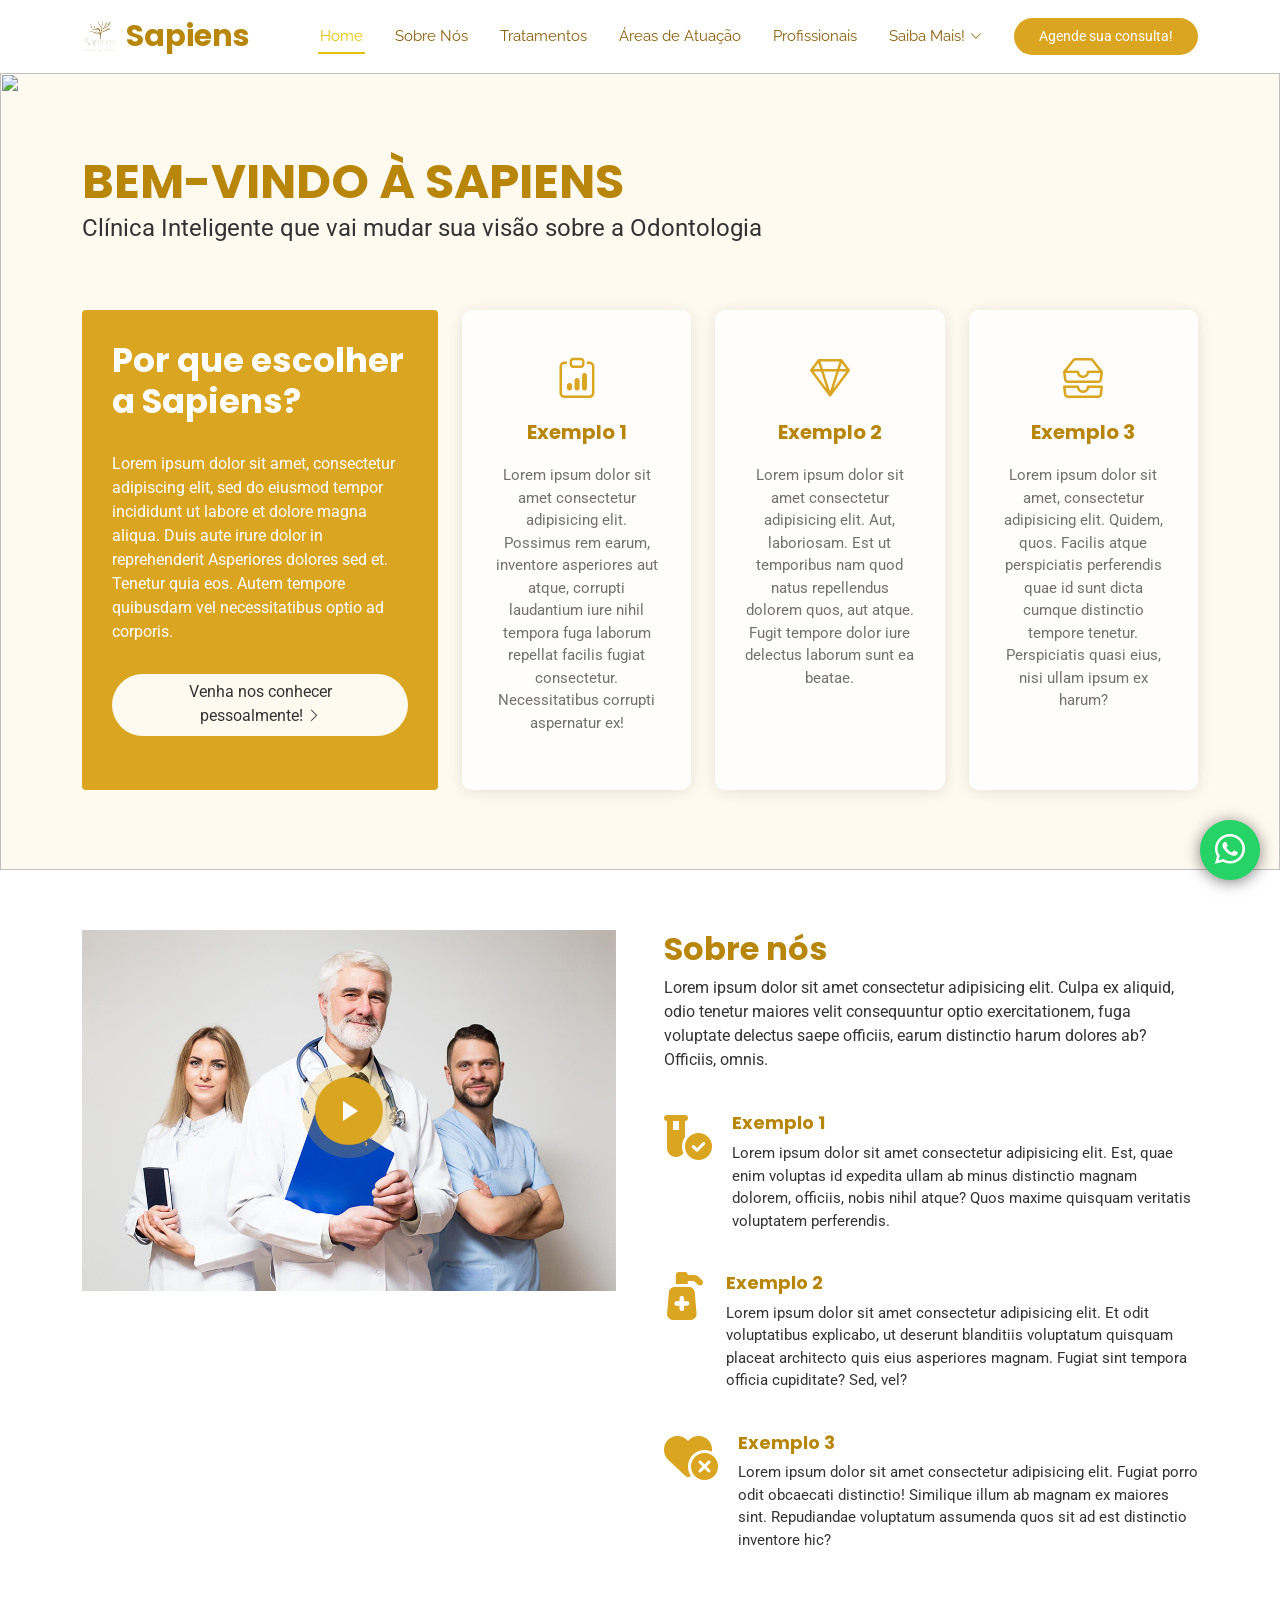
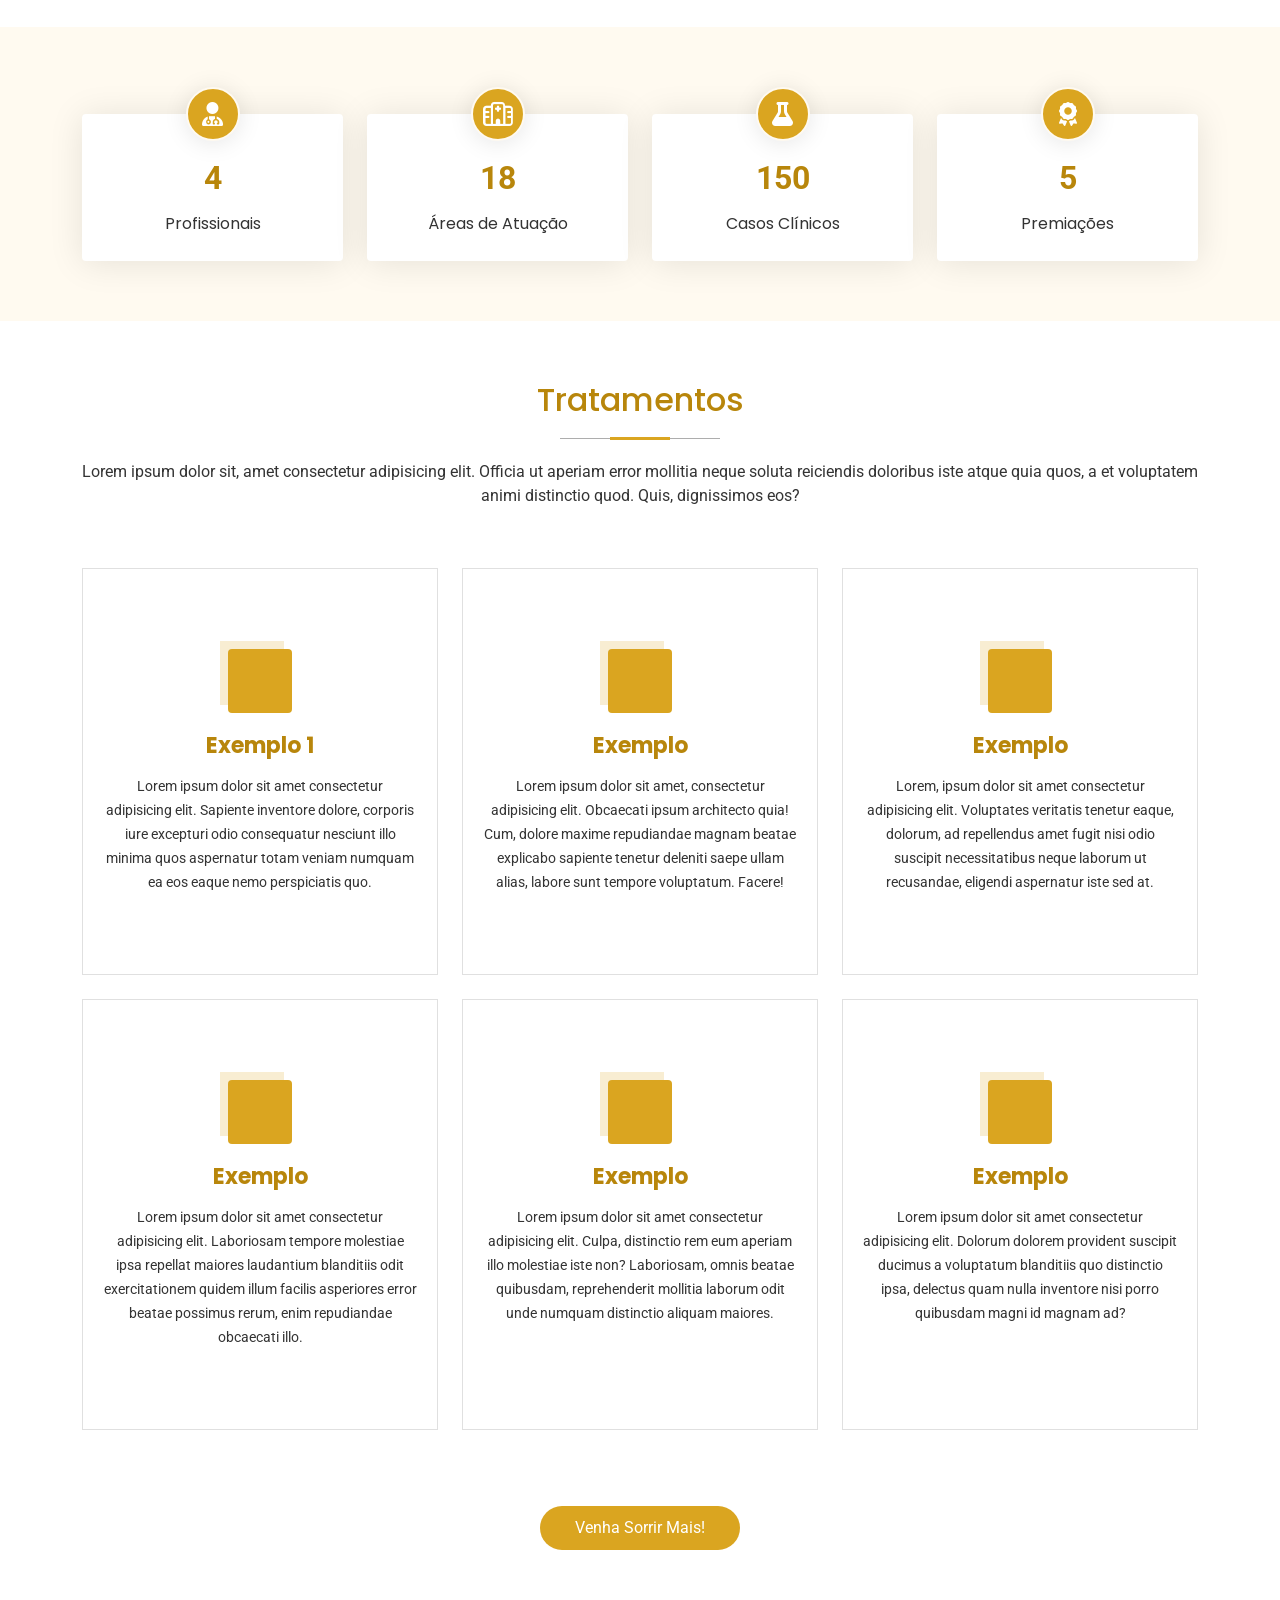
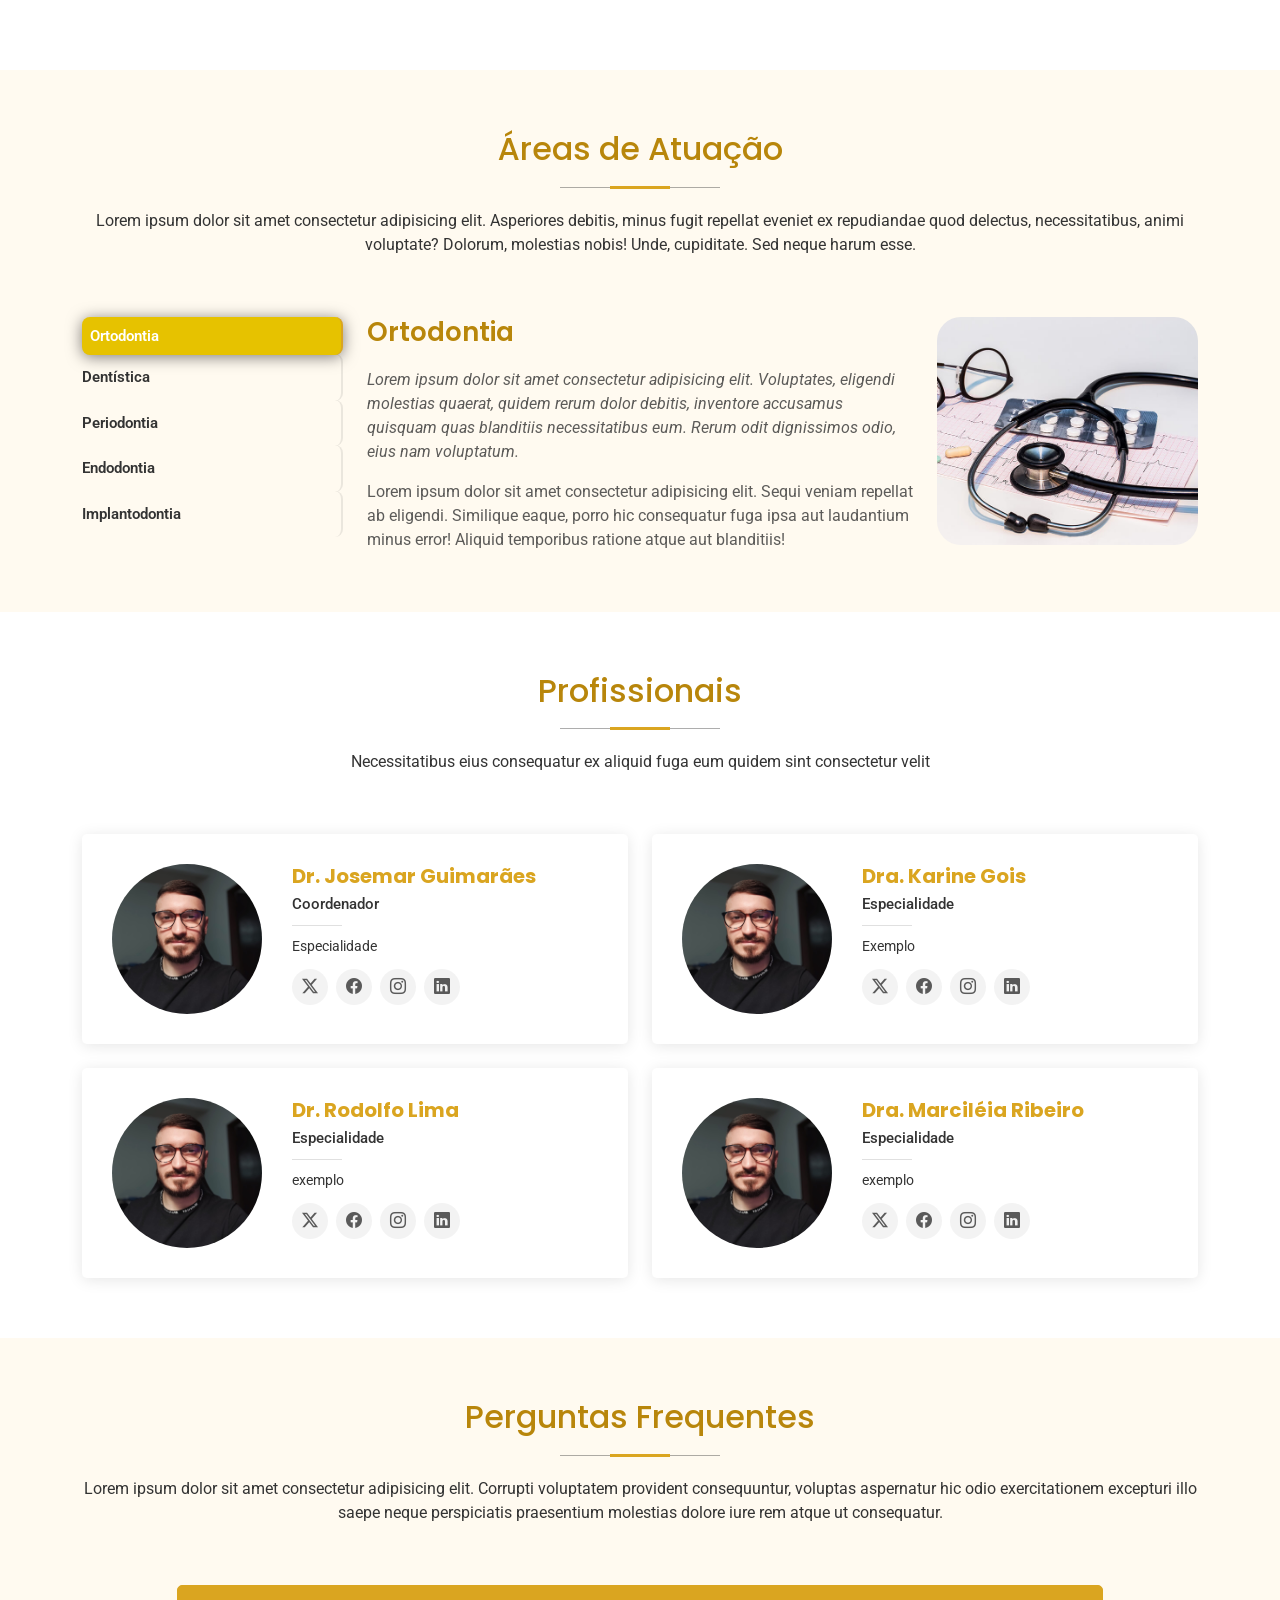
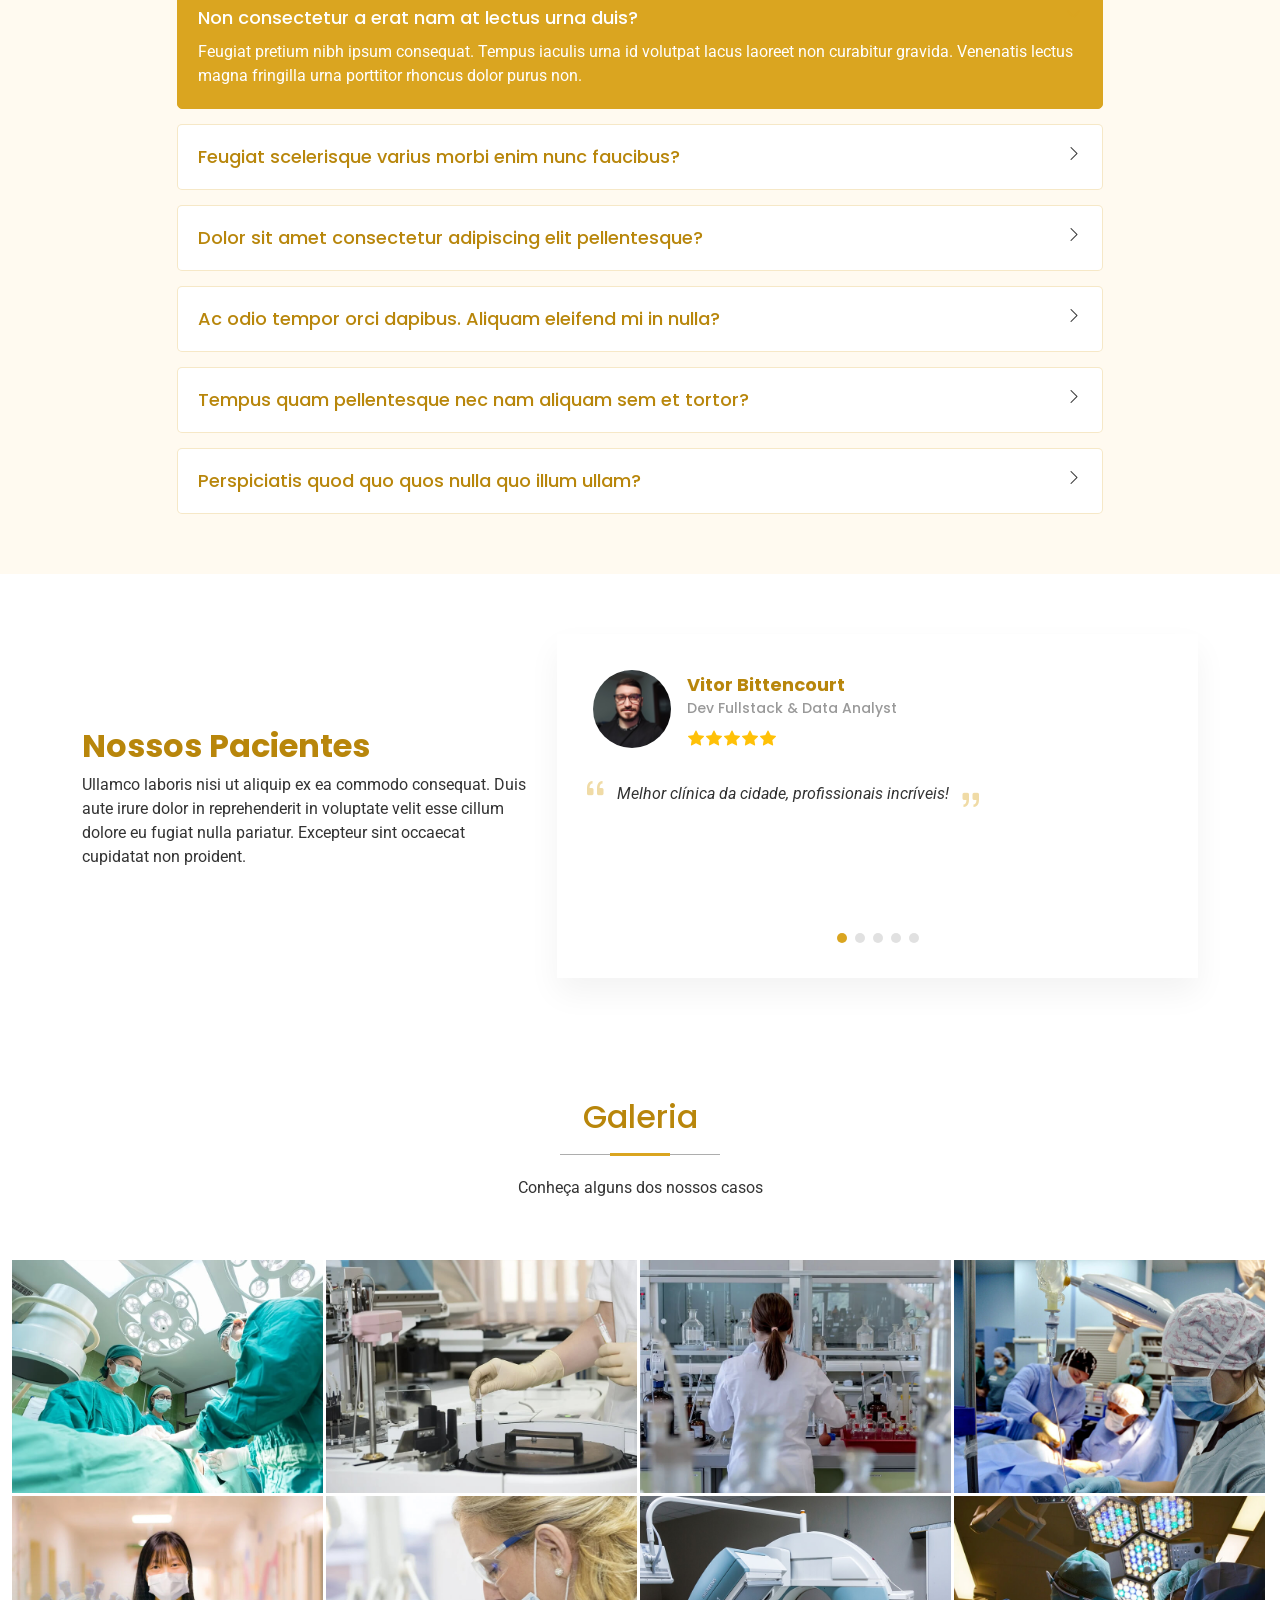
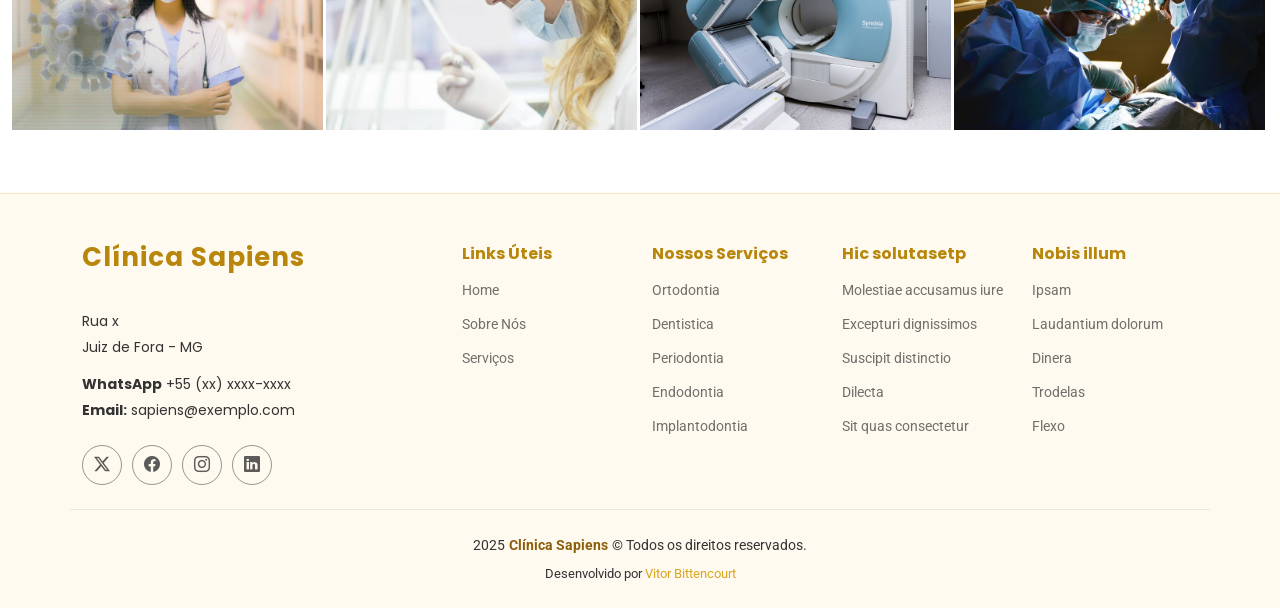
==== commit 703ff43c: "Criando Estruturas de curriculo" ====
--- a/index.html
+++ b/index.html
@@ -39,20 +39,6 @@
 
   <header id="header" class="header sticky-top">
 
-    <div class="topbar d-flex align-items-center">
-      <div class="container d-flex justify-content-center justify-content-md-between">
-        <div class="contact-info d-flex align-items-center">
-          <i class="bi bi-envelope d-flex align-items-center"><a
-              href="mailto:contact@example.com">sapiens@gmail.com</a></i>
-          <i class="bi bi-phone d-flex align-items-center ms-4"><span>+55 (xx) xxxx-xxxx</span></i>
-        </div>
-        <div class="social-links d-none d-md-flex align-items-center">
-          <a href="#" class="instagram"><i class="bi bi-instagram"></i></a>
-          <a href="#" class="linkedin"><i class="bi bi-whatsapp"></i></a>
-        </div>
-      </div>
-    </div><!-- End Top Bar -->
-
     <div class="branding d-flex align-items-center">
 
       <div class="container position-relative d-flex align-items-center justify-content-between">
@@ -69,14 +55,14 @@
             <li><a href="#services">Tratamentos</a></li>
             <li><a href="#departments">Áreas de Atuação</a></li>
             <li><a href="#doctors">Profissionais</a></li>
-            <li class="dropdown"><a href="#"><span>Dropdown</span> <i
+            <li class="dropdown"><a href="#"><span>Saiba Mais!</span> <i
                   class="bi bi-chevron-down toggle-dropdown"></i></a>
               <ul>
-                <li><a href="#">Dropdown 1</a></li>
-                <li class="dropdown"><a href="#"><span>Deep Dropdown</span> <i
+                <li><a href="./pages/profissionais.html">Nossa Equipe</a></li>
+                <li class="dropdown"><a href="#"><span>Nossos Tratamentos</span> <i
                       class="bi bi-chevron-down toggle-dropdown"></i></a>
                   <ul>
-                    <li><a href="#">Deep Dropdown 1</a></li>
+                    <li><a href="./pages/treatments/Implantodontia.html">Implantodontia</a></li>
                     <li><a href="#">Deep Dropdown 2</a></li>
                     <li><a href="#">Deep Dropdown 3</a></li>
                     <li><a href="#">Deep Dropdown 4</a></li>
@@ -184,7 +170,7 @@
 
           <div class="col-lg-6 position-relative align-self-start" data-aos="fade-up" data-aos-delay="200">
             <img src="assets/img/about.jpg" class="img-fluid" alt="">
-            <a href="https://www.youtube.com/watch?v=Y7f98aduVJ8" class="glightbox pulsating-play-btn"></a>
+            <a href="" class="glightbox pulsating-play-btn"></a>
           </div>
 
           <div class="col-lg-6 content" data-aos="fade-up" data-aos-delay="100">
@@ -532,10 +518,11 @@
 
           <div class="col-lg-6" data-aos="fade-up" data-aos-delay="100">
             <div class="team-member d-flex align-items-start">
-              <div class="pic"><img src="assets/img/testimonials/Minha foto mais atual.jpeg" class="img-fluid" alt="">
+              <div class="pic"><a href="./pages/profissionais.html"><img
+                    src="assets/img/testimonials/Minha foto mais atual.jpeg" class="img-fluid" alt=""></a>
               </div>
               <div class="member-info">
-                <h4>Dr. Josemar Guimarães</h4>
+                <h4><a href="./pages/profissionais.html">Dr. Josemar Guimarães</a></h4>
                 <span>Coordenador</span>
                 <p>Especialidade</p>
                 <div class="social">
@@ -550,10 +537,11 @@
 
           <div class="col-lg-6" data-aos="fade-up" data-aos-delay="200">
             <div class="team-member d-flex align-items-start">
-              <div class="pic"><img src="assets/img/testimonials/Minha foto mais atual.jpeg" class="img-fluid" alt="">
+              <div class="pic"><a href="./pages/profissionais.html#Karine"><img
+                    src="assets/img/testimonials/Minha foto mais atual.jpeg" class="img-fluid" alt=""></a>
               </div>
               <div class="member-info">
-                <h4>Dra. Karine Gois</h4>
+                <h4><a href="./pages/profissionais.html#Karine">Dra. Karine Gois</a></h4>
                 <span>Especialidade</span>
                 <p>Exemplo</p>
                 <div class="social">
@@ -568,10 +556,11 @@
 
           <div class="col-lg-6" data-aos="fade-up" data-aos-delay="300">
             <div class="team-member d-flex align-items-start">
-              <div class="pic"><img src="assets/img/testimonials/Minha foto mais atual.jpeg" class="img-fluid" alt="">
+              <div class="pic"><a href="./pages/profissionais.html#Rodolfo"><img
+                  src="assets/img/testimonials/Minha foto mais atual.jpeg" class="img-fluid" alt=""></a>
               </div>
               <div class="member-info">
-                <h4>Dr. Rodolfo Lima</h4>
+                <h4><a href="./pages/profissionais.html#Rodolfo">Dr. Rodolfo Lima</a></h4>
                 <span>Especialidade</span>
                 <p>exemplo</p>
                 <div class="social">
@@ -586,10 +575,11 @@
 
           <div class="col-lg-6" data-aos="fade-up" data-aos-delay="400">
             <div class="team-member d-flex align-items-start">
-              <div class="pic"><img src="assets/img/testimonials/Minha foto mais atual.jpeg" class="img-fluid" alt="">
+              <div class="pic"><a href="./pages/profissionais.html#Marcileia"><img
+                    src="assets/img/testimonials/Minha foto mais atual.jpeg" class="img-fluid" alt=""></a>
               </div>
               <div class="member-info">
-                <h4>Dra. Marciléia Ribeiro</h4>
+                <h4><a href="./pages/profissionais.html#Marcileia">Dra. Marciléia Ribeiro</a></h4>
                 <span>Especialidade</span>
                 <p>exemplo</p>
                 <div class="social">
@@ -1015,7 +1005,11 @@
     </div>
 
     <div class="container copyright text-center mt-4">
-
+      <p>2025<strong class="px-1 sitename">Clínica Sapiens</strong>© <span>Todos os direitos reservados.</span></p>
+      <div class="credits">
+        Desenvolvido por <a href="https://www.linkedin.com/in/vitor-v-bittencourt/" target="_blank">Vitor
+          Bittencourt</a>
+      </div>
     </div>
 
   </footer>
--- a/assets/css/main.css
+++ b/assets/css/main.css
@@ -1,6 +1,5 @@
 /*--------------------------------------------------------------
 # Font & Color Variables
-# Help: https://bootstrapmade.com/color-system/
 --------------------------------------------------------------*/
 /* Fonts */
 :root {
@@ -36,14 +35,6 @@
 .light-background {
   --background-color: #fffaf0;
   --surface-color: #ffffff;
-}
-
-.dark-background {
-  --background-color: #060606;
-  --default-color: #ffffff;
-  --heading-color: #ffffff;
-  --surface-color: #252525;
-  --contrast-color: #ffffff;
 }
 
 /* Smooth scroll */
@@ -173,53 +164,6 @@
   background-color: var(--background-color);
 }
 
-.header .topbar {
-  background-color: var(--accent-color);
-  height: 40px;
-  padding: 0;
-  font-size: 14px;
-  transition: all 0.5s;
-}
-
-.header .topbar .contact-info i {
-  font-style: normal;
-  color: var(--contrast-color);
-}
-
-.header .topbar .contact-info i a,
-.header .topbar .contact-info i span {
-  padding-left: 5px;
-  color: var(--contrast-color);
-}
-
-@media (max-width: 575px) {
-  .header .topbar .contact-info i a,
-  .header .topbar .contact-info i span {
-    font-size: 13px;
-  }
-}
-
-.header .topbar .contact-info i a {
-  line-height: 0;
-  transition: 0.3s;
-}
-
-.header .topbar .contact-info i a:hover {
-  color: var(--contrast-color);
-  text-decoration: underline;
-}
-
-.header .topbar .social-links a {
-  color: color-mix(in srgb, var(--contrast-color), transparent 40%);
-  line-height: 0;
-  transition: 0.3s;
-  margin-left: 20px;
-}
-
-.header .topbar .social-links a:hover {
-  color: var(--contrast-color);
-}
-
 .header .branding {
   min-height: 60px;
   padding: 10px 0;
@@ -655,6 +599,9 @@
   padding-bottom: 25px;
   border-top: 1px solid
     color-mix(in srgb, var(--default-color), transparent 90%);
+}
+.footer .copyright strong {
+  color: var(--nav-dropdown-color);
 }
 
 .footer .copyright p {
@@ -1562,8 +1509,257 @@
   transform: scale(1.1);
 }
 /*--------------------------------------------------------------
-# Starter Section Section
---------------------------------------------------------------*/
-/* .starter-section {
-  Add your styles here
-} */
+# Our Team Section
+--------------------------------------------------------------*/
+.cards {
+  display: flex;
+  flex-direction: row;
+  justify-content: center;
+  align-items: center;
+}
+
+.professional-card {
+  background: var(--surface-color);
+  border-radius: 1.5rem;
+  box-shadow: 0 4px 8px rgba(0, 0, 0, 0.3);
+  padding: 1rem;
+  transition: transform 0.3s ease, box-shadow 0.3s ease;
+  margin-top: 2rem;
+  background-color: var(--background-color);
+  width: 100%;
+}
+
+.professional-card:hover {
+  transform: translateY(-10px);
+  box-shadow: 0 8px 16px rgba(0, 0, 0, 0.5);
+}
+
+.professional-header {
+  display: flex;
+}
+
+.professional-photo {
+  width: 30%;
+  height: 30%;
+}
+
+.professional-info {
+  line-height: 2rem;
+}
+
+.professional-more-info {
+  display: flex;
+  flex-direction: row;
+  justify-content: space-between;
+  padding-top: 1.5rem;
+}
+
+.professional-video video {
+  width: 20rem;
+  background: var(--surface-color);
+  border-radius: 10px;
+  box-shadow: 0 4px 8px rgba(0, 0, 0, 0.8);
+  transition: transform 0.3s ease, box-shadow 0.3s ease;
+}
+
+.professional-links {
+  display: flex;
+  flex-direction: column;
+  line-height: 2rem;
+}
+
+@media (max-width: 768px) {
+  .cards {
+    display: flex;
+    flex-direction: column;
+    width: 100%;
+  }
+
+  .professional-header {
+    display: flex;
+    flex-direction: column;
+  }
+
+  .professional-photo {
+    width: 100%;
+    margin-bottom: 1rem;
+  }
+
+  .professional-info {
+    display: flex;
+    flex-direction: column;
+    align-items: center;
+    text-align: center;
+    padding-left: 0;
+  }
+
+  .professional-more-info {
+    display: flex;
+    flex-direction: column;
+    align-items: center;
+    padding-top: 1.5rem;
+  }
+
+  .professional-video video {
+    margin-top: 1.5rem;
+  }
+}
+
+@media (max-width: 1024px) {
+  .cards {
+    display: flex;
+    flex-direction: column;
+  }
+
+  .reverse {
+    flex-direction: column-reverse;
+  }
+
+  .professional-card {
+    width: 100%;
+  }
+
+  .professional-header {
+    display: flex;
+    flex-direction: column;
+  }
+
+  .professional-photo {
+    width: 100%;
+    margin-bottom: 1rem;
+  }
+
+  .professional-info {
+    display: flex;
+    flex-direction: column;
+    align-items: center;
+    text-align: center;
+    padding-left: 0;
+  }
+
+  .professional-more-info {
+    display: flex;
+    flex-direction: column;
+    align-items: center;
+    padding-top: 1.5rem;
+  }
+
+  .professional-video video {
+    margin-top: 1.5rem;
+  }
+}
+
+/*--------------------------------------------------------------
+# Treatments Section
+--------------------------------------------------------------*/
+.first-info {
+  background-color: var(--background-color);
+  padding: 1rem;
+  border-radius: 1.5rem;
+  box-shadow: 0 4px 8px rgba(0, 0, 0, 0.5);
+  margin-bottom: 2rem;
+  display: flex;
+  flex-direction: row;
+  justify-content: space-between;
+}
+
+.first-info h3 {
+  text-align: center;
+}
+
+.first-info h6 {
+  text-align: center;
+}
+
+.first-info-content {
+  display: flex;
+  flex-direction: column;
+  justify-content: space-around;
+  align-items: center;
+}
+
+.first-info img {
+  width: 20%;
+  border-radius: 1.5rem;
+}
+
+.first-info-content ul,
+ol {
+  margin-right: 10vw;
+}
+
+.first-info-content-left {
+  display: flex;
+  flex-direction: column;
+  justify-content: space-around;
+  align-items: center;
+}
+
+.button {
+  display: flex;
+  justify-content: center;
+  align-items: center;
+}
+
+.button button {
+  padding: 1rem 2rem;
+  border-radius: 2rem;
+  width: 30%;
+  background-color: var(--accent-color);
+  border: none;
+  transition: ease-in-out 0.3s;
+}
+
+.button a {
+  color: #fff;
+}
+
+.button button:hover {
+  background-color: var(--nav-hover-color);
+}
+
+@media (max-width: 768px) {
+  .first-info {
+    display: flex;
+    flex-direction: column;
+    justify-content: center;
+    align-items: center;
+  }
+
+  .first-info h3 {
+    text-align: center;
+  }
+
+  .first-info img {
+    width: 100%;
+    margin-bottom: 1rem;
+  }
+
+  .reverse {
+    flex-direction: column-reverse;
+  }
+}
+
+/*--------------------------------------------------------------
+# Curriculum section
+--------------------------------------------------------------*/
+.curriculum {
+  box-shadow: 0 4px 16px rgba(0, 0, 0, 0.5);
+  border-radius: 1.5rem;
+  padding: 1rem;
+}
+
+.curriculum li {
+  margin-bottom: 1rem;
+}
+
+.curriculum h3 {
+  margin: 1.5rem 0;
+}
+
+.published-books {
+  display: flex;
+  flex-direction: row;
+  justify-content: space-between;
+  align-items: center;
+}
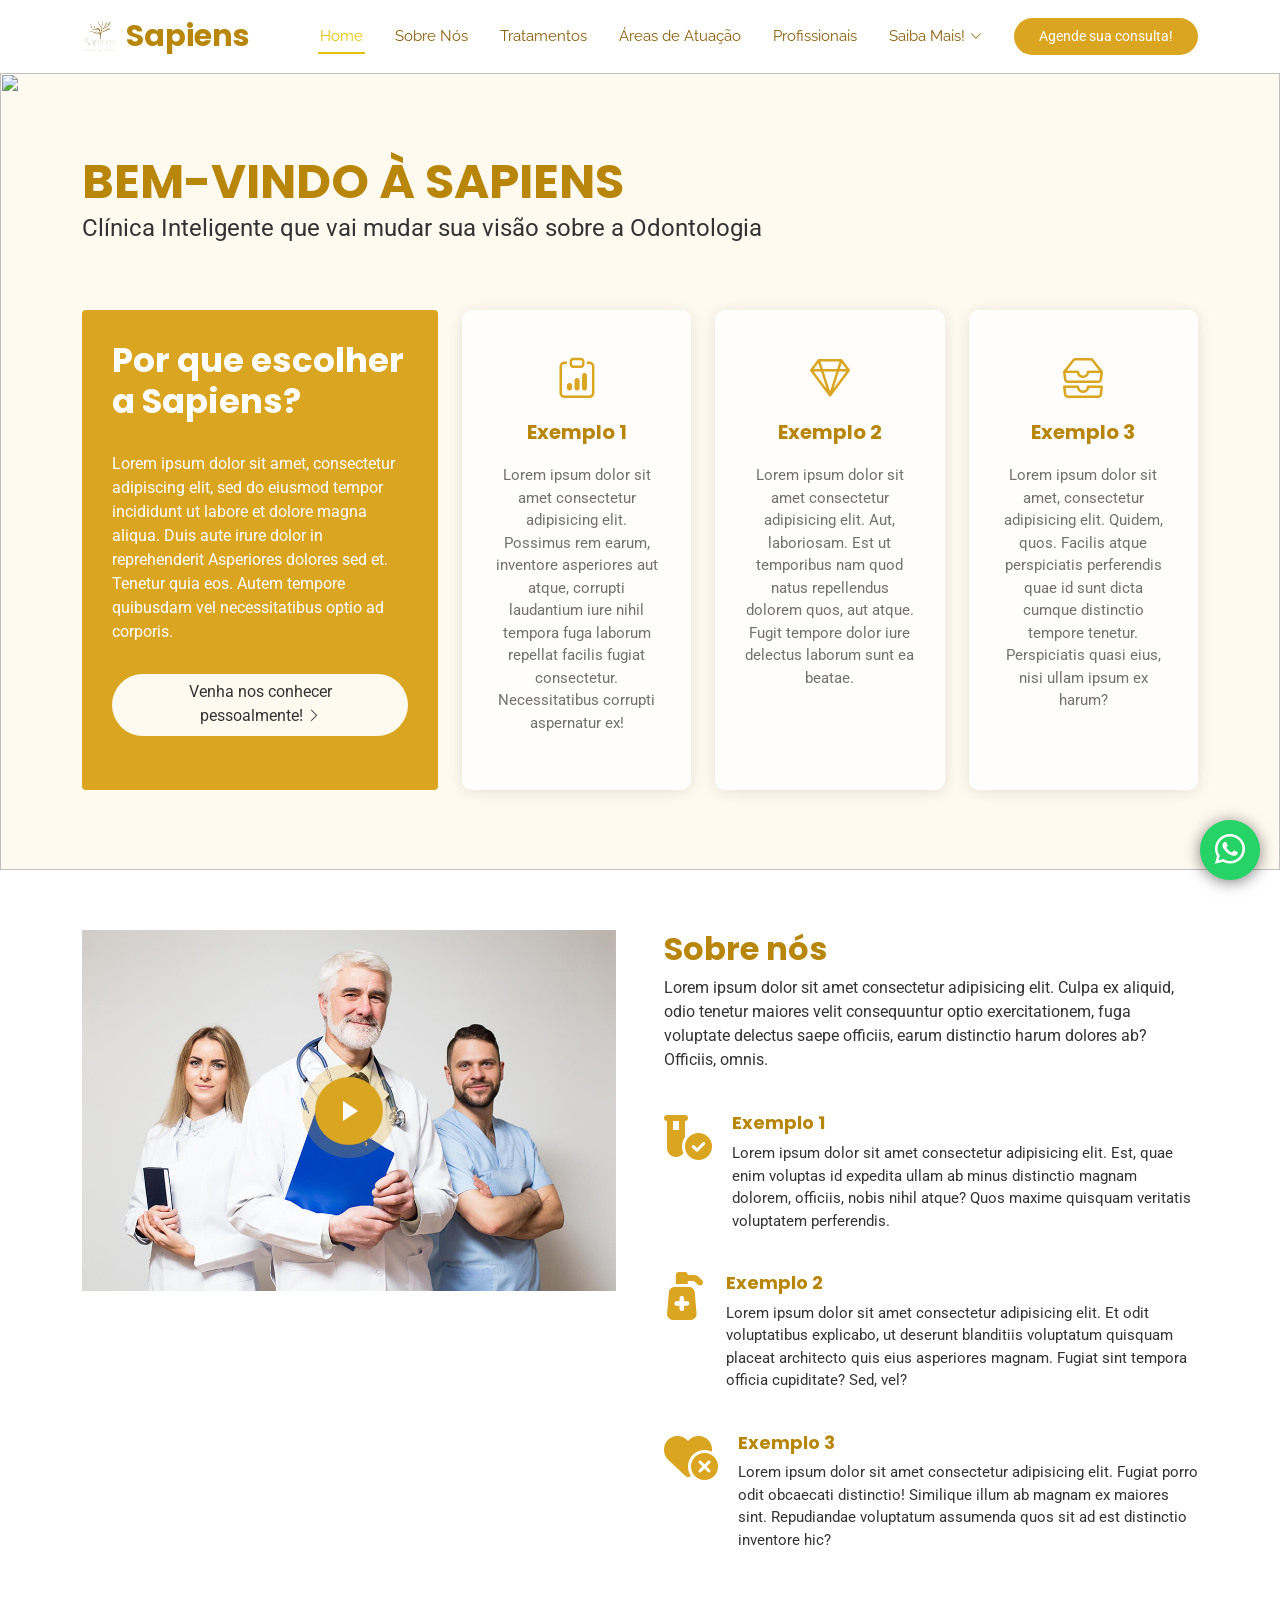
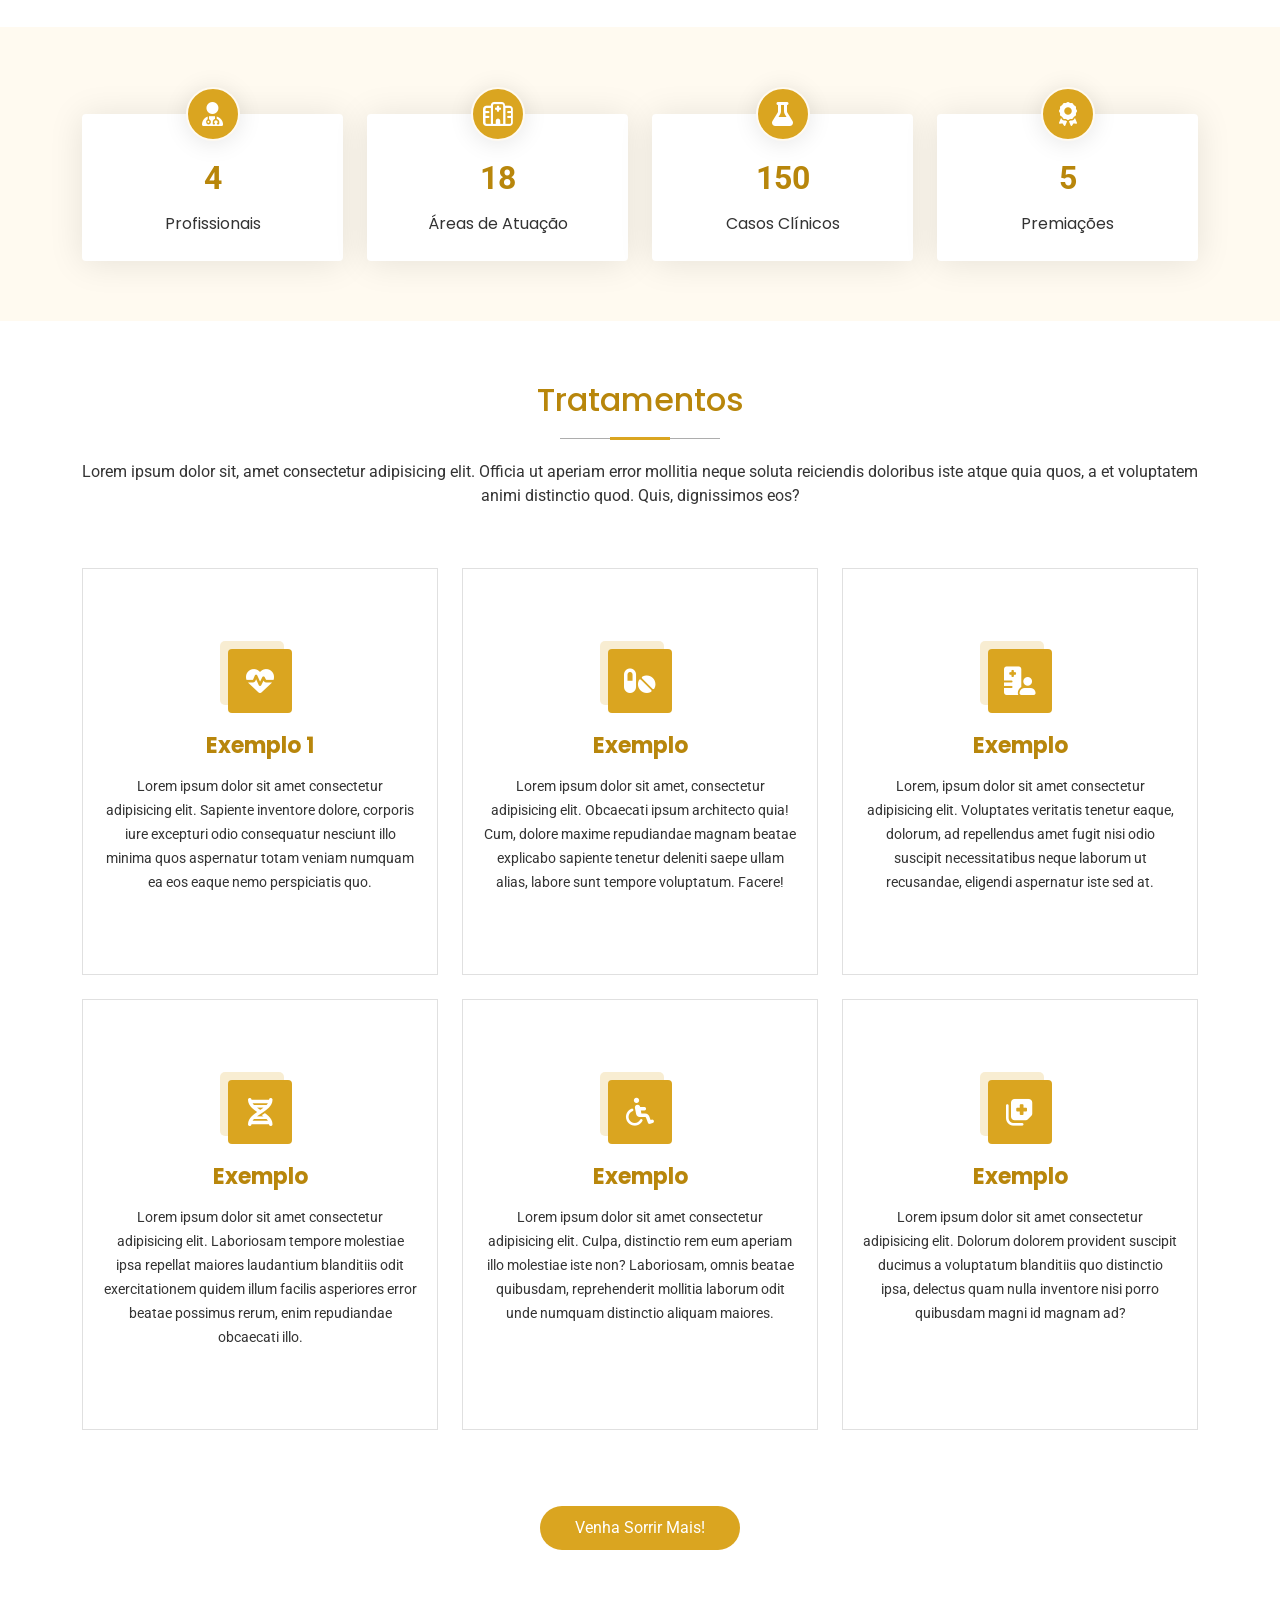
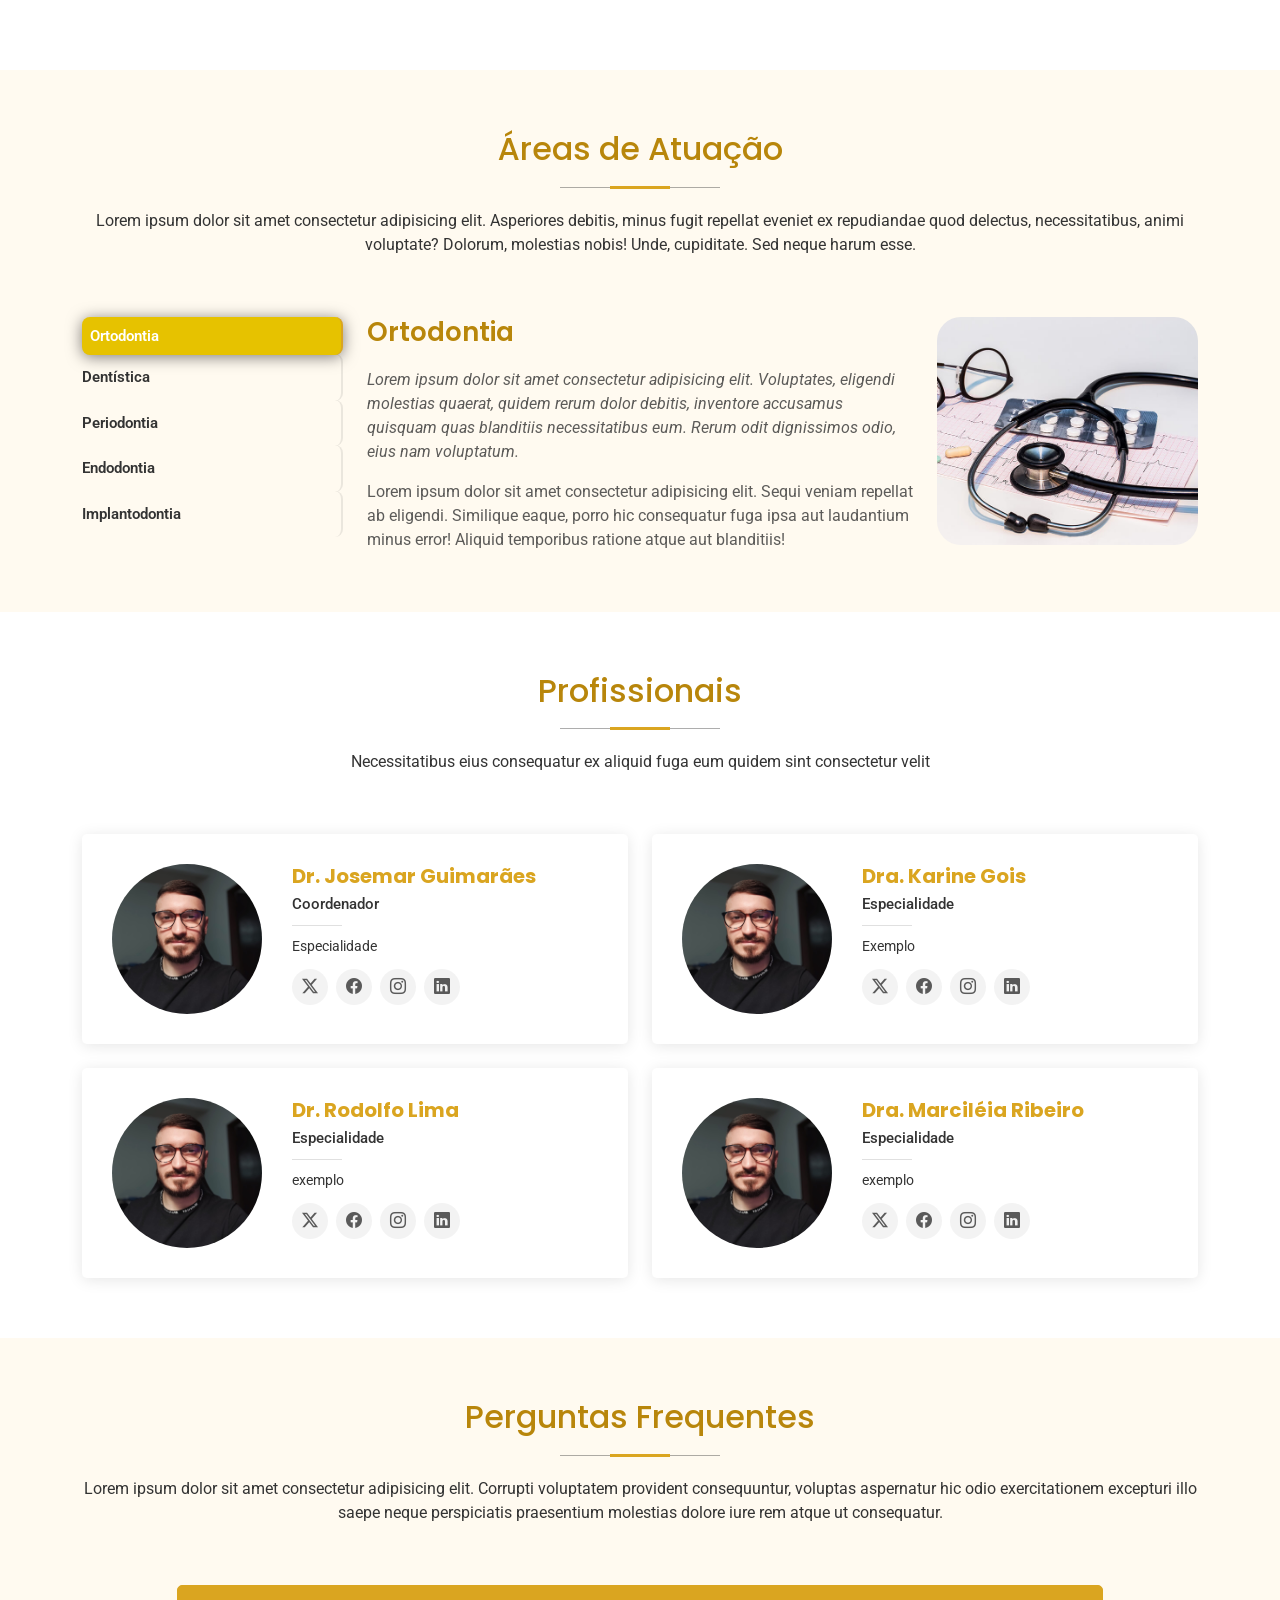
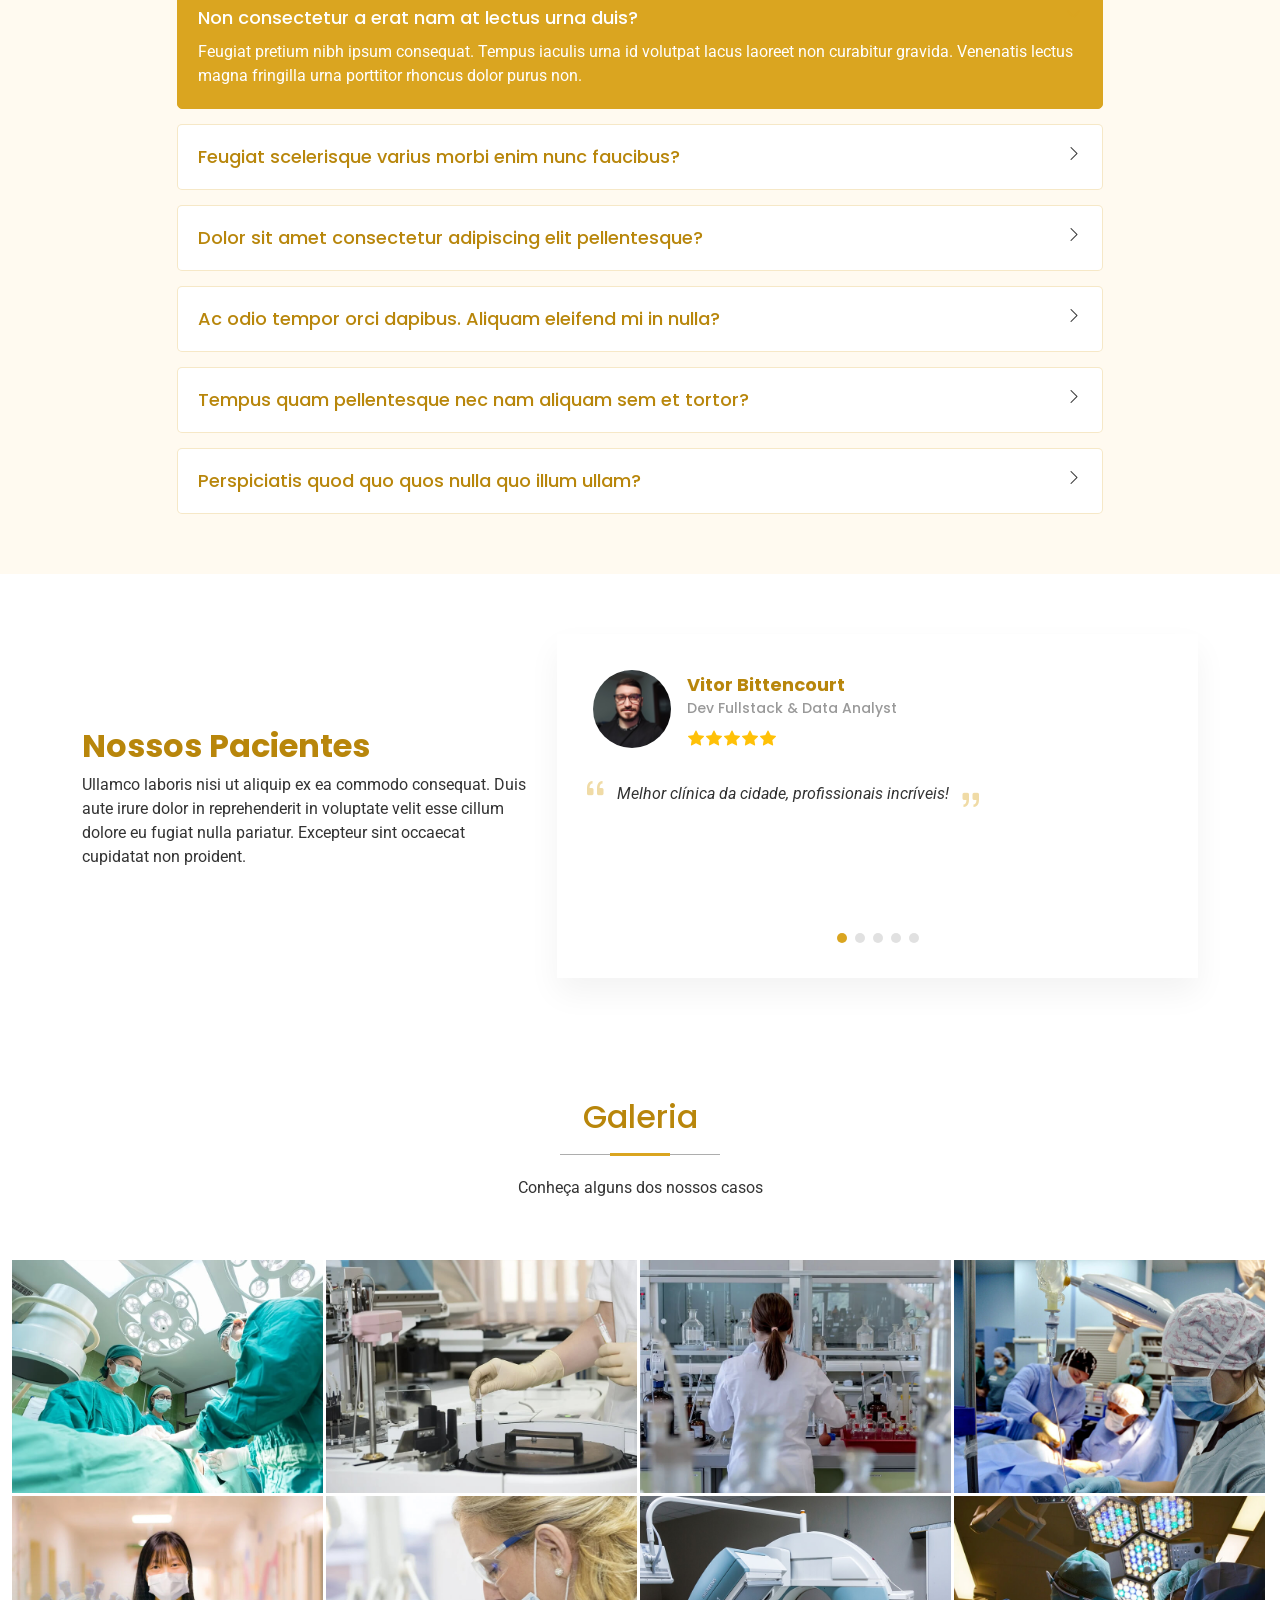
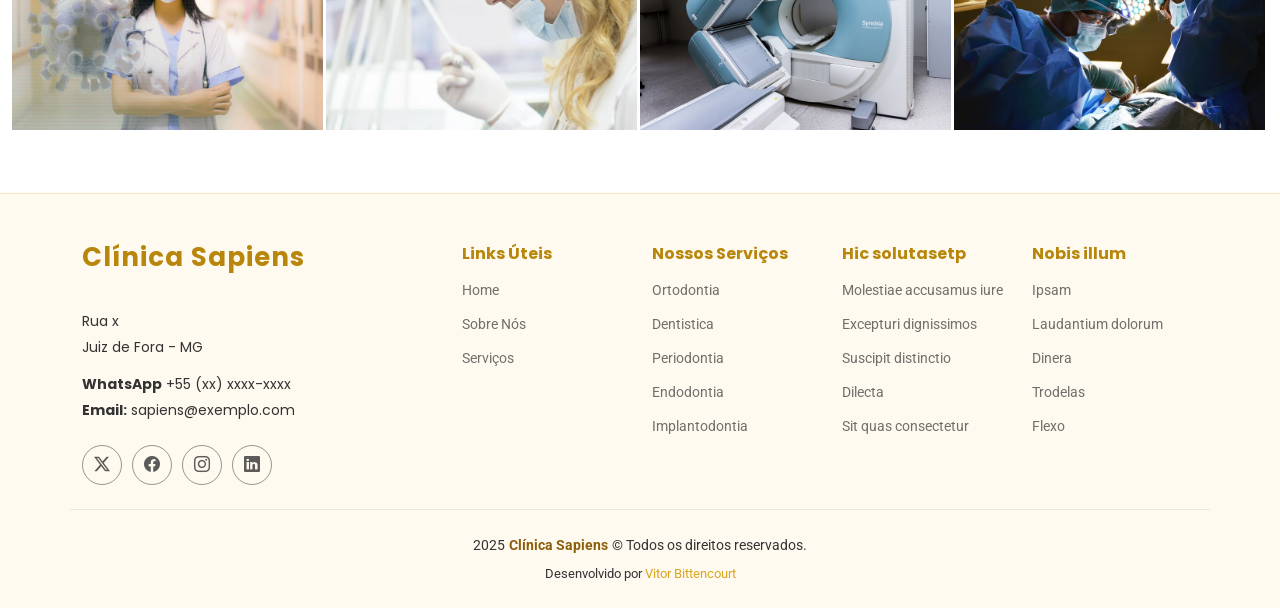
==== commit 433d420b: "Modificando css das ./pages" ====
--- a/index.html
+++ b/index.html
@@ -518,11 +518,11 @@
 
           <div class="col-lg-6" data-aos="fade-up" data-aos-delay="100">
             <div class="team-member d-flex align-items-start">
-              <div class="pic"><a href="./pages/profissionais.html"><img
+              <div class="pic"><a href="./pages/profissionais.html" target="_blank"><img
                     src="assets/img/testimonials/Minha foto mais atual.jpeg" class="img-fluid" alt=""></a>
               </div>
               <div class="member-info">
-                <h4><a href="./pages/profissionais.html">Dr. Josemar Guimarães</a></h4>
+                <h4><a href="./pages/profissionais.html" target="_blank">Dr. Josemar Guimarães</a></h4>
                 <span>Coordenador</span>
                 <p>Especialidade</p>
                 <div class="social">
--- a/assets/css/main.css
+++ b/assets/css/main.css
@@ -1738,6 +1738,10 @@
   .reverse {
     flex-direction: column-reverse;
   }
+
+  .button button {
+    width: 100%;
+  }
 }
 
 /*--------------------------------------------------------------
@@ -1751,6 +1755,7 @@
 
 .curriculum li {
   margin-bottom: 1rem;
+  list-style-type: none;
 }
 
 .curriculum h3 {
@@ -1760,6 +1765,29 @@
 .published-books {
   display: flex;
   flex-direction: row;
-  justify-content: space-between;
   align-items: center;
+}
+
+.book-card {
+  display: flex;
+  justify-content: space-around;
+}
+
+.published-books img {
+  width: 50%;
+  border-radius: 1.5rem;
+}
+
+@media (max-width: 768px) {
+  .published-books {
+    display: flex;
+    flex-direction: column;
+    justify-content: center;
+    align-items: center;
+  }
+
+  .published-books img {
+    width: 90vw;
+    margin-bottom: 1.5rem;
+  }
 }
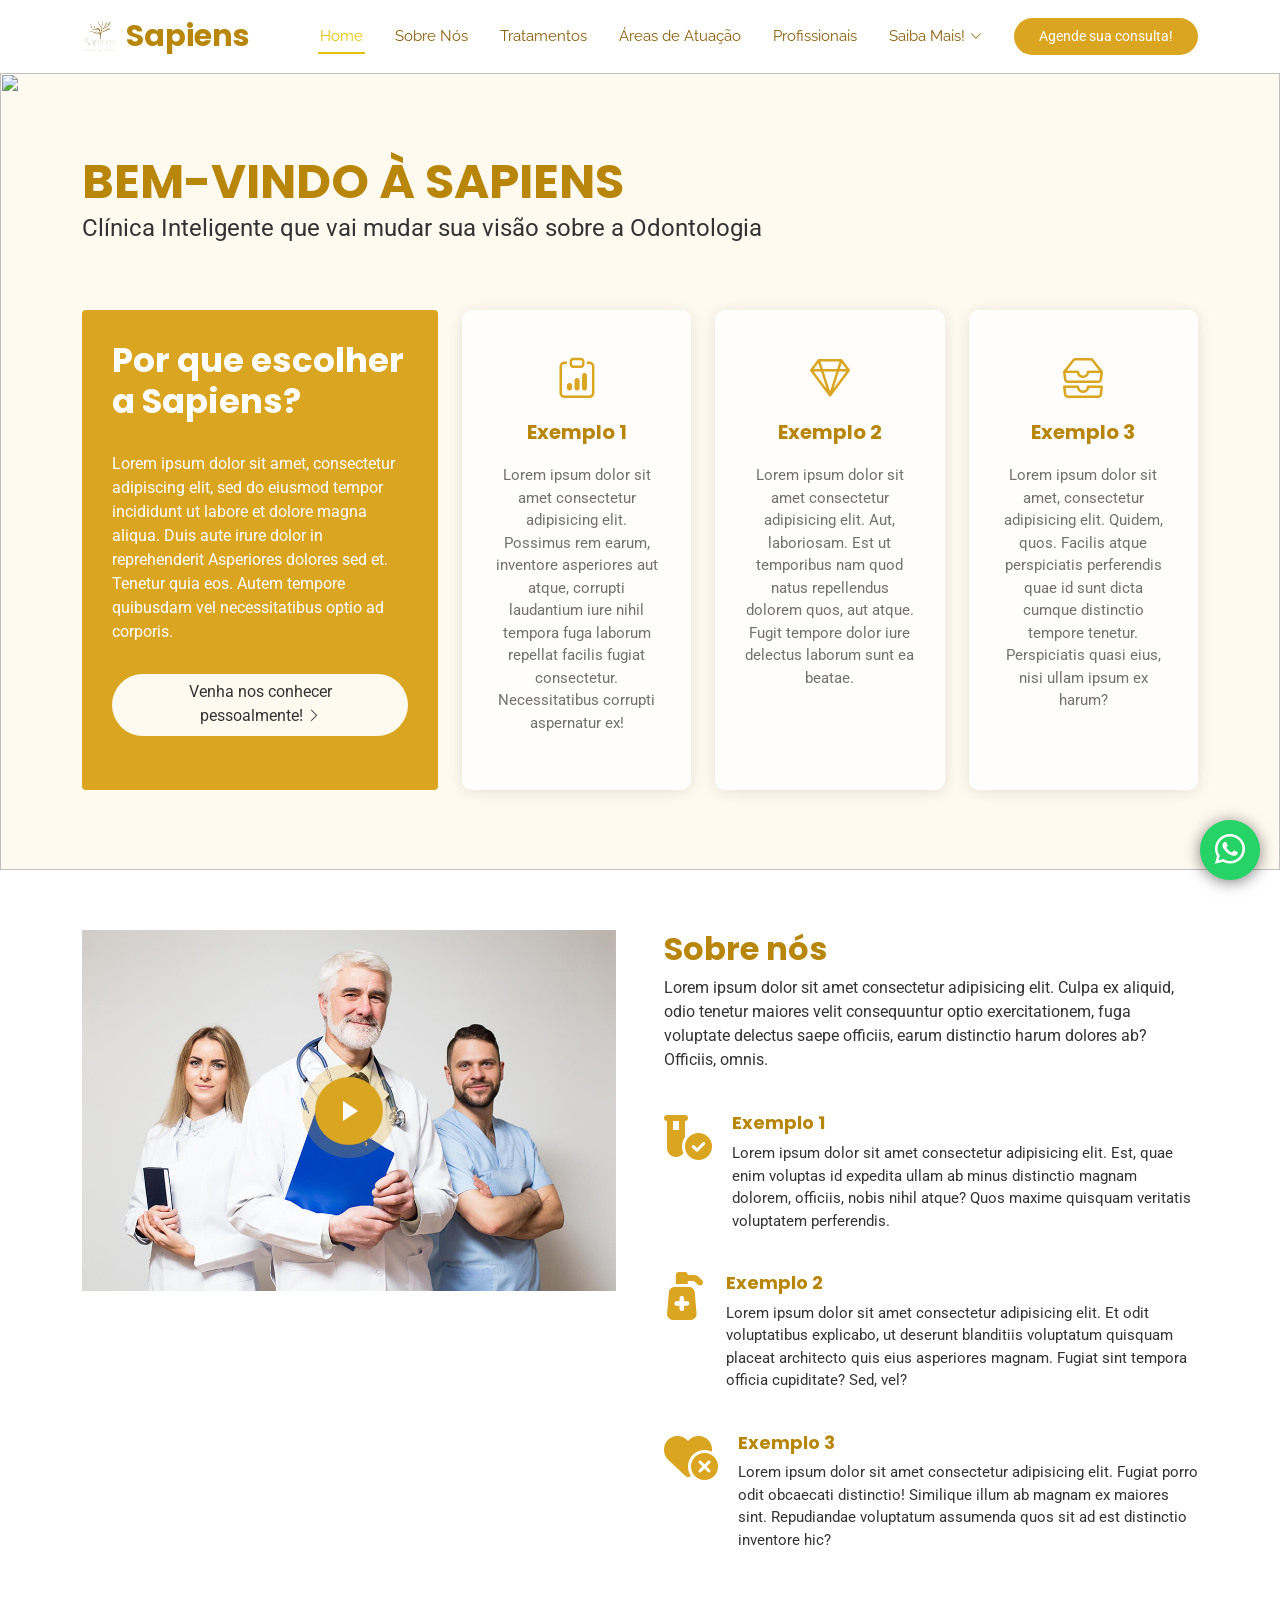
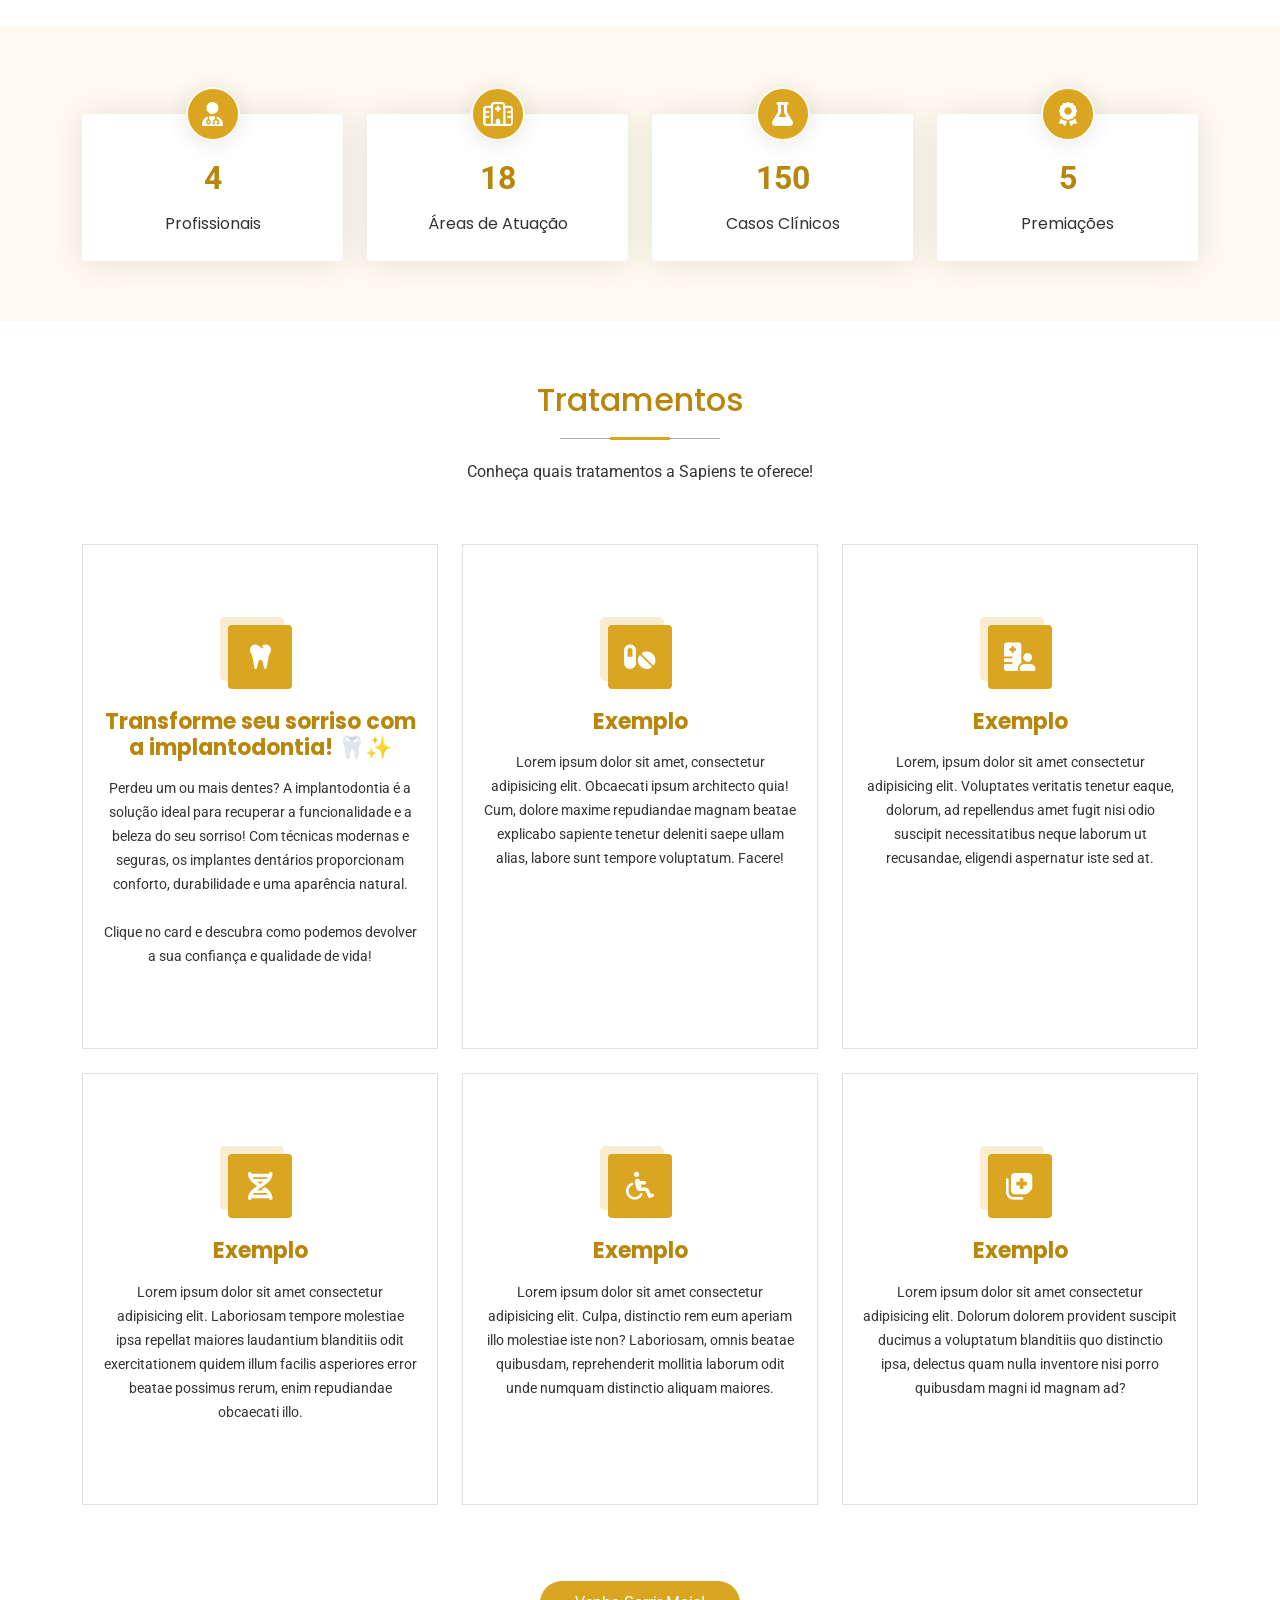
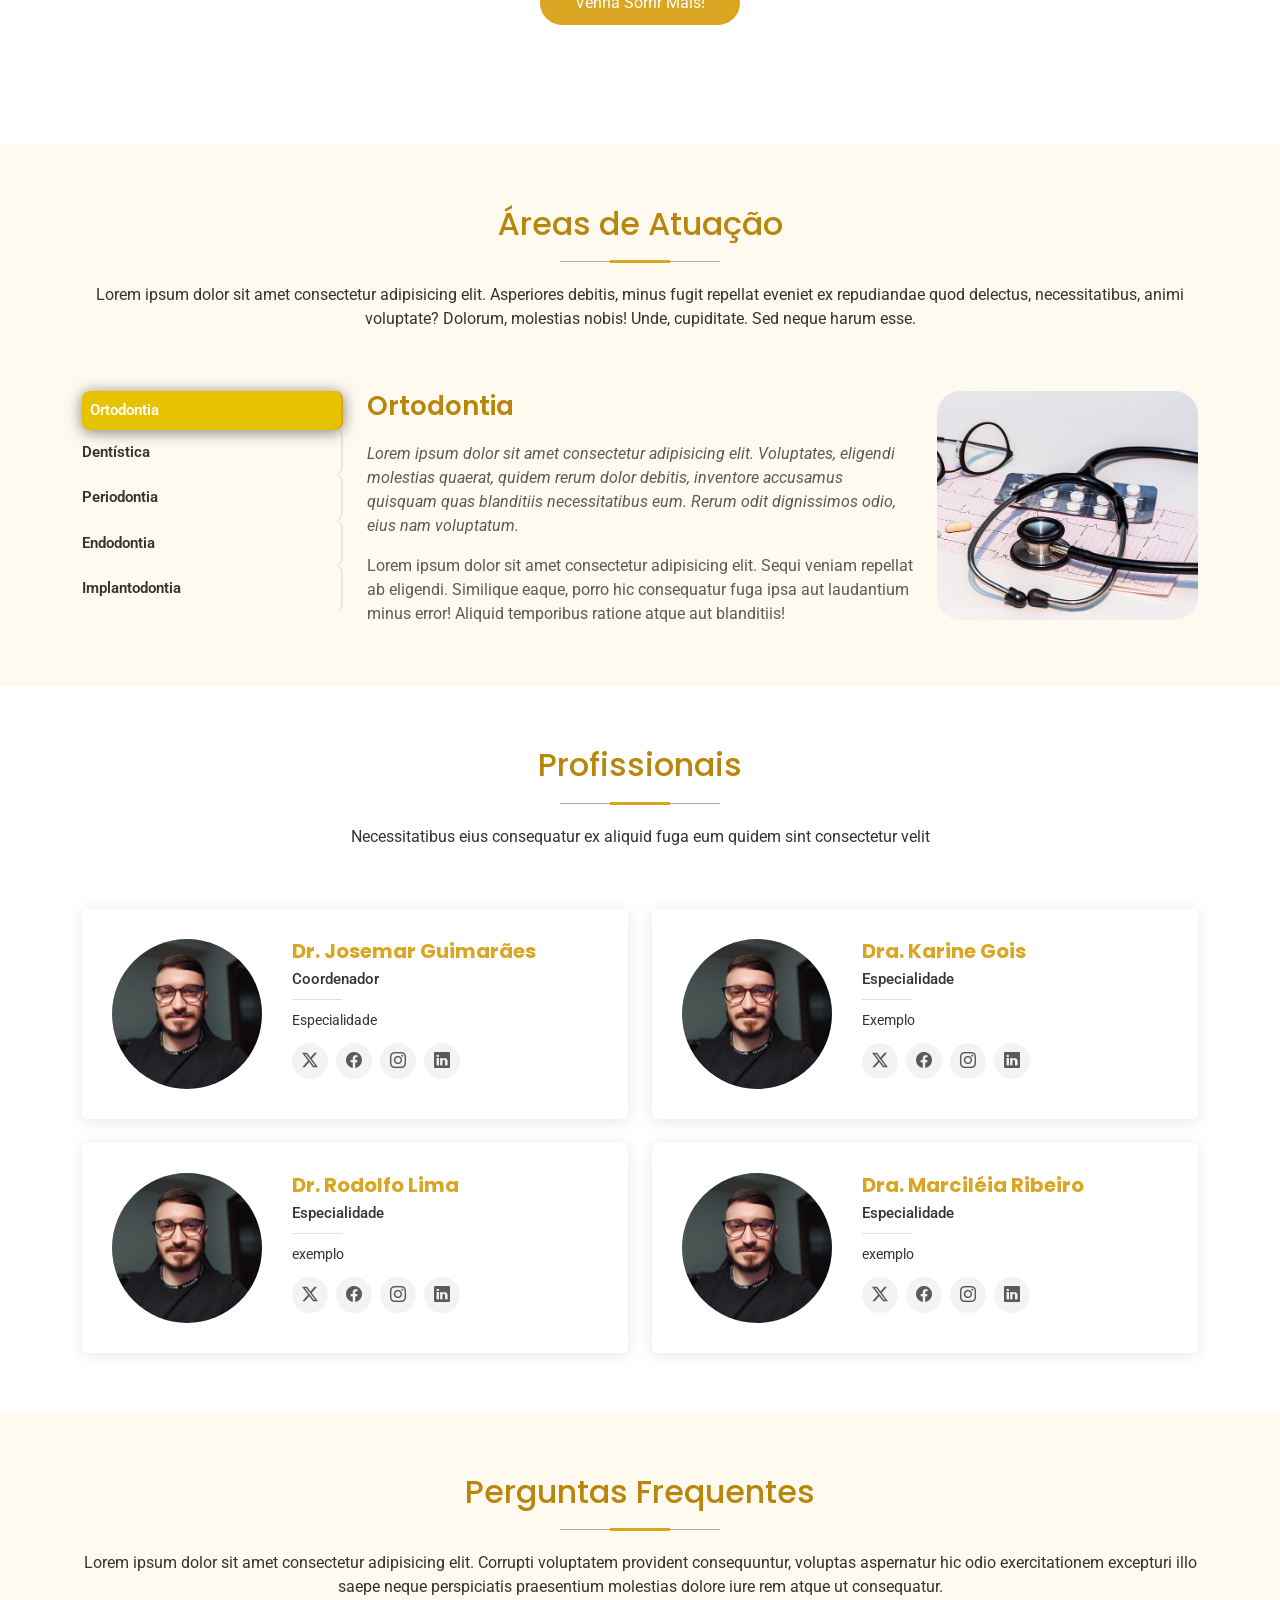
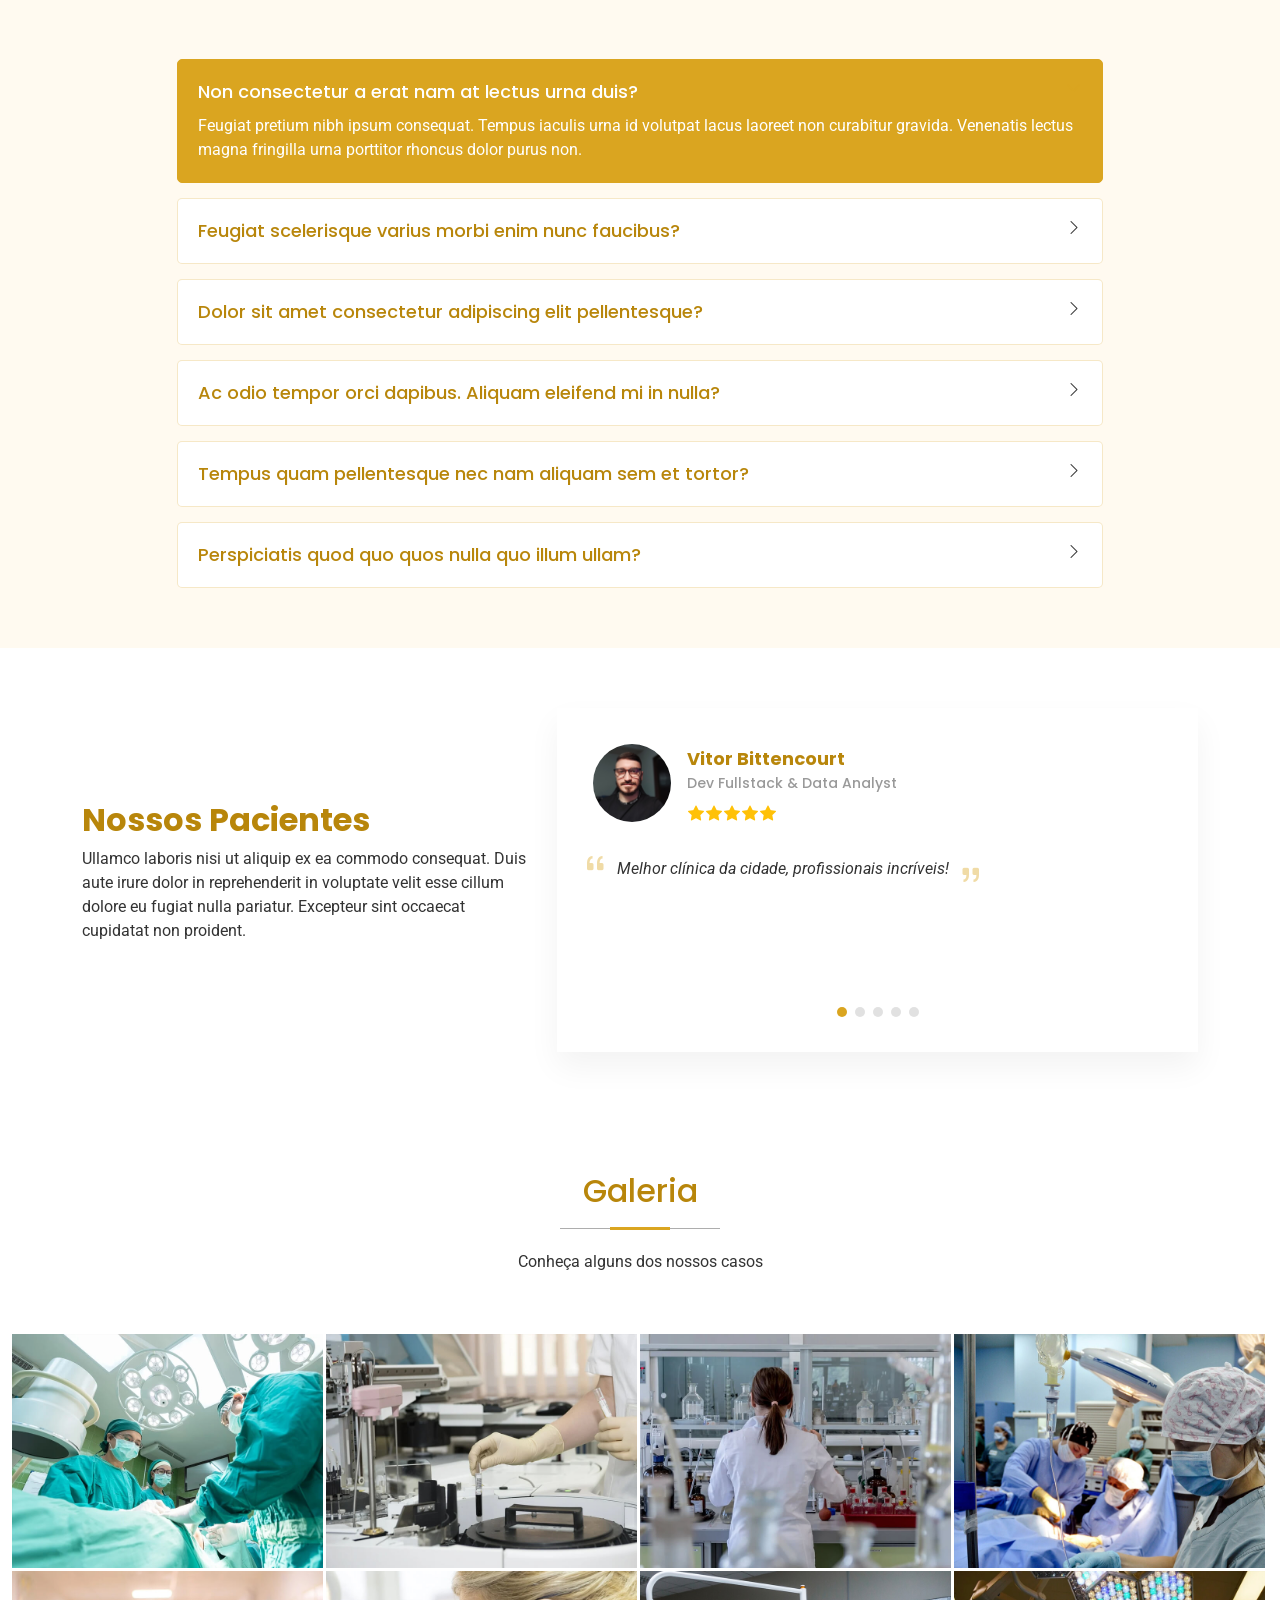
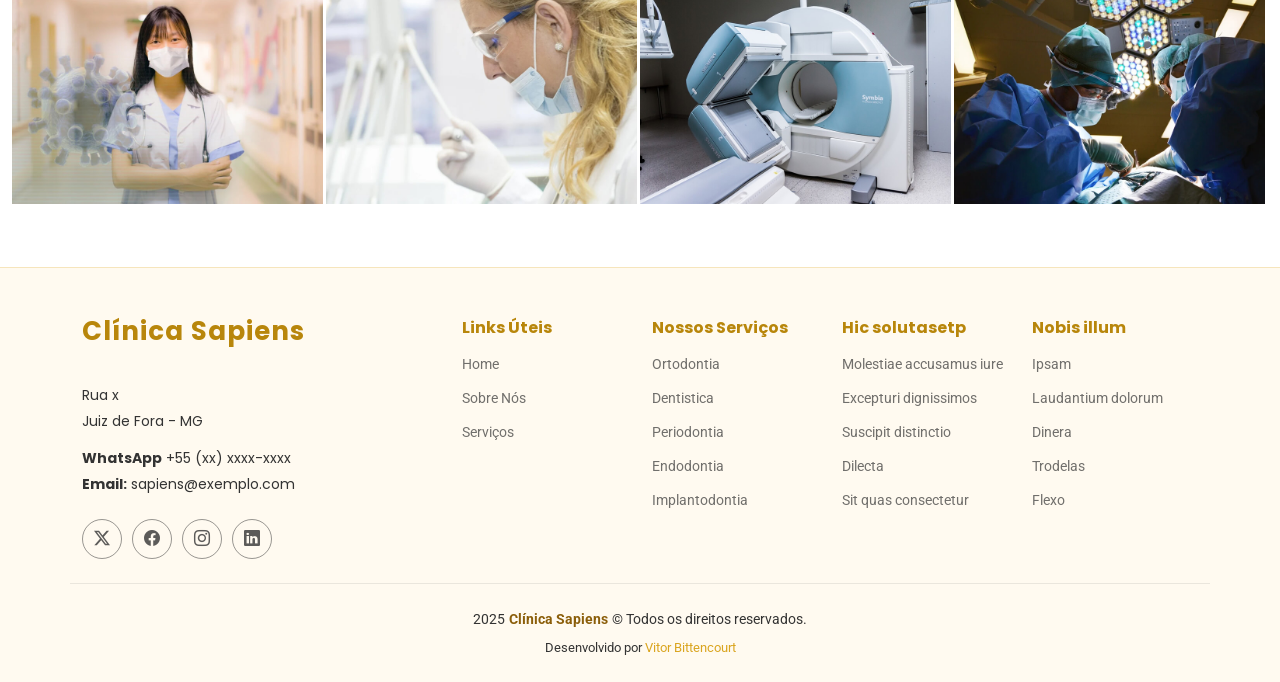
==== commit 32ff1510: "Finalizando página de curriculo josemar" ====
--- a/index.html
+++ b/index.html
@@ -78,7 +78,7 @@
           <i class="mobile-nav-toggle d-xl-none bi bi-list"></i>
         </nav>
 
-        <a class="cta-btn d-none d-sm-block" href="#appointment">Agende sua consulta!</a>
+        <a class="cta-btn d-none d-sm-block" href="https://wa.me/55xxxxxxxxxx" target="_blankF">Agende sua consulta!</a>
 
       </div>
 
@@ -112,8 +112,8 @@
                 corporis.
               </p>
               <div class="text-center">
-                <a href="#about" class="more-btn"><span>Venha nos conhecer pessoalmente!</span> <i
-                    class="bi bi-chevron-right"></i></a>
+                <a href="https://wa.me/55xxxxxxxxxx" target="_blankF" class="more-btn"><span>Venha nos conhecer
+                    pessoalmente!</span> <i class="bi bi-chevron-right"></i></a>
               </div>
             </div>
           </div><!-- End Why Box -->
@@ -272,8 +272,7 @@
       <!-- Section Title -->
       <div class="container section-title" data-aos="fade-up">
         <h2>Tratamentos</h2>
-        <p>Lorem ipsum dolor sit, amet consectetur adipisicing elit. Officia ut aperiam error mollitia neque soluta
-          reiciendis doloribus iste atque quia quos, a et voluptatem animi distinctio quod. Quis, dignissimos eos?</p>
+        <p>Conheça quais tratamentos a Sapiens te oferece!</p>
       </div><!-- End Section Title -->
 
       <div class="container">
@@ -283,14 +282,20 @@
           <div class="col-lg-4 col-md-6" data-aos="fade-up" data-aos-delay="100">
             <div class="service-item  position-relative">
               <div class="icon">
-                <i class="fas fa-heartbeat"></i>
-              </div>
-              <a href="#" class="stretched-link">
-                <h3>Exemplo 1</h3>
-              </a>
-              <p>Lorem ipsum dolor sit amet consectetur adipisicing elit. Sapiente inventore dolore, corporis iure
-                excepturi odio consequatur nesciunt illo minima quos aspernatur totam veniam numquam ea eos eaque nemo
-                perspiciatis quo.</p>
+                <i class="fa-solid fa-tooth"></i>
+              </div>
+              <a href="./pages/treatments/Implantodontia.html" target="_blank" class="stretched-link">
+                <h3>
+                  Transforme seu sorriso com a implantodontia! 🦷✨
+                </h3>
+              </a>
+              <p>Perdeu um ou mais dentes? A implantodontia é a solução ideal para recuperar a funcionalidade e a beleza
+                do seu sorriso! Com técnicas modernas e seguras, os implantes dentários proporcionam conforto,
+                durabilidade e uma aparência natural.
+              </p>
+              <br>
+              <p>
+                Clique no card e descubra como podemos devolver a sua confiança e qualidade de vida!</p>
             </div>
           </div><!-- End Service Item -->
 
@@ -557,7 +562,7 @@
           <div class="col-lg-6" data-aos="fade-up" data-aos-delay="300">
             <div class="team-member d-flex align-items-start">
               <div class="pic"><a href="./pages/profissionais.html#Rodolfo"><img
-                  src="assets/img/testimonials/Minha foto mais atual.jpeg" class="img-fluid" alt=""></a>
+                    src="assets/img/testimonials/Minha foto mais atual.jpeg" class="img-fluid" alt=""></a>
               </div>
               <div class="member-info">
                 <h4><a href="./pages/profissionais.html#Rodolfo">Dr. Rodolfo Lima</a></h4>
--- a/assets/css/main.css
+++ b/assets/css/main.css
@@ -1790,4 +1790,25 @@
     width: 90vw;
     margin-bottom: 1.5rem;
   }
+}
+
+.published-articles {
+  display: flex;
+  flex-direction: column;
+  justify-content: center;
+  box-shadow: 0 4px 16px rgba(0, 0, 0, 0.5);
+  border-radius: 1.5rem;
+  padding: 1rem;
+  margin-top: 2rem;
+}
+
+.published-articles h6 {
+  display: flex;
+  margin-bottom: 2rem;
+  justify-content: center;
+}
+
+.published-articles li {
+  margin-bottom: 1rem;
+  list-style-type: none;
 }
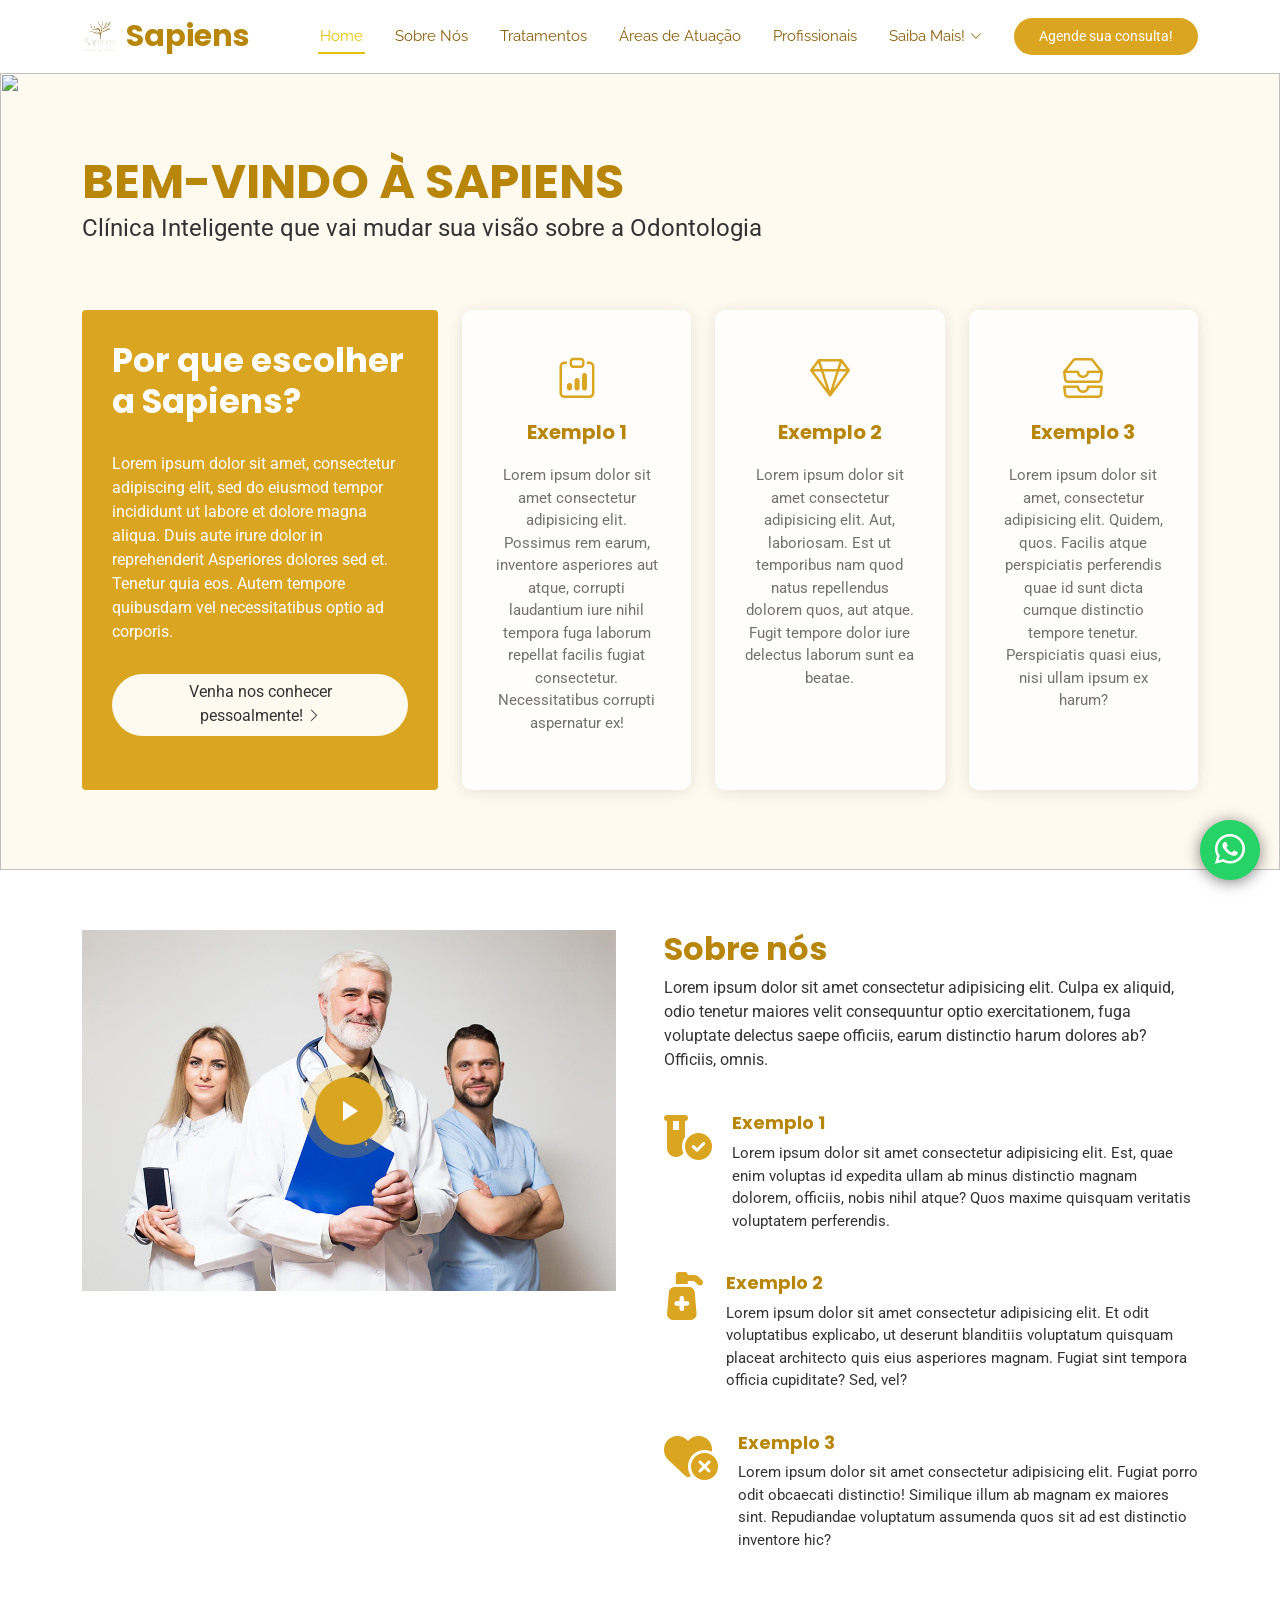
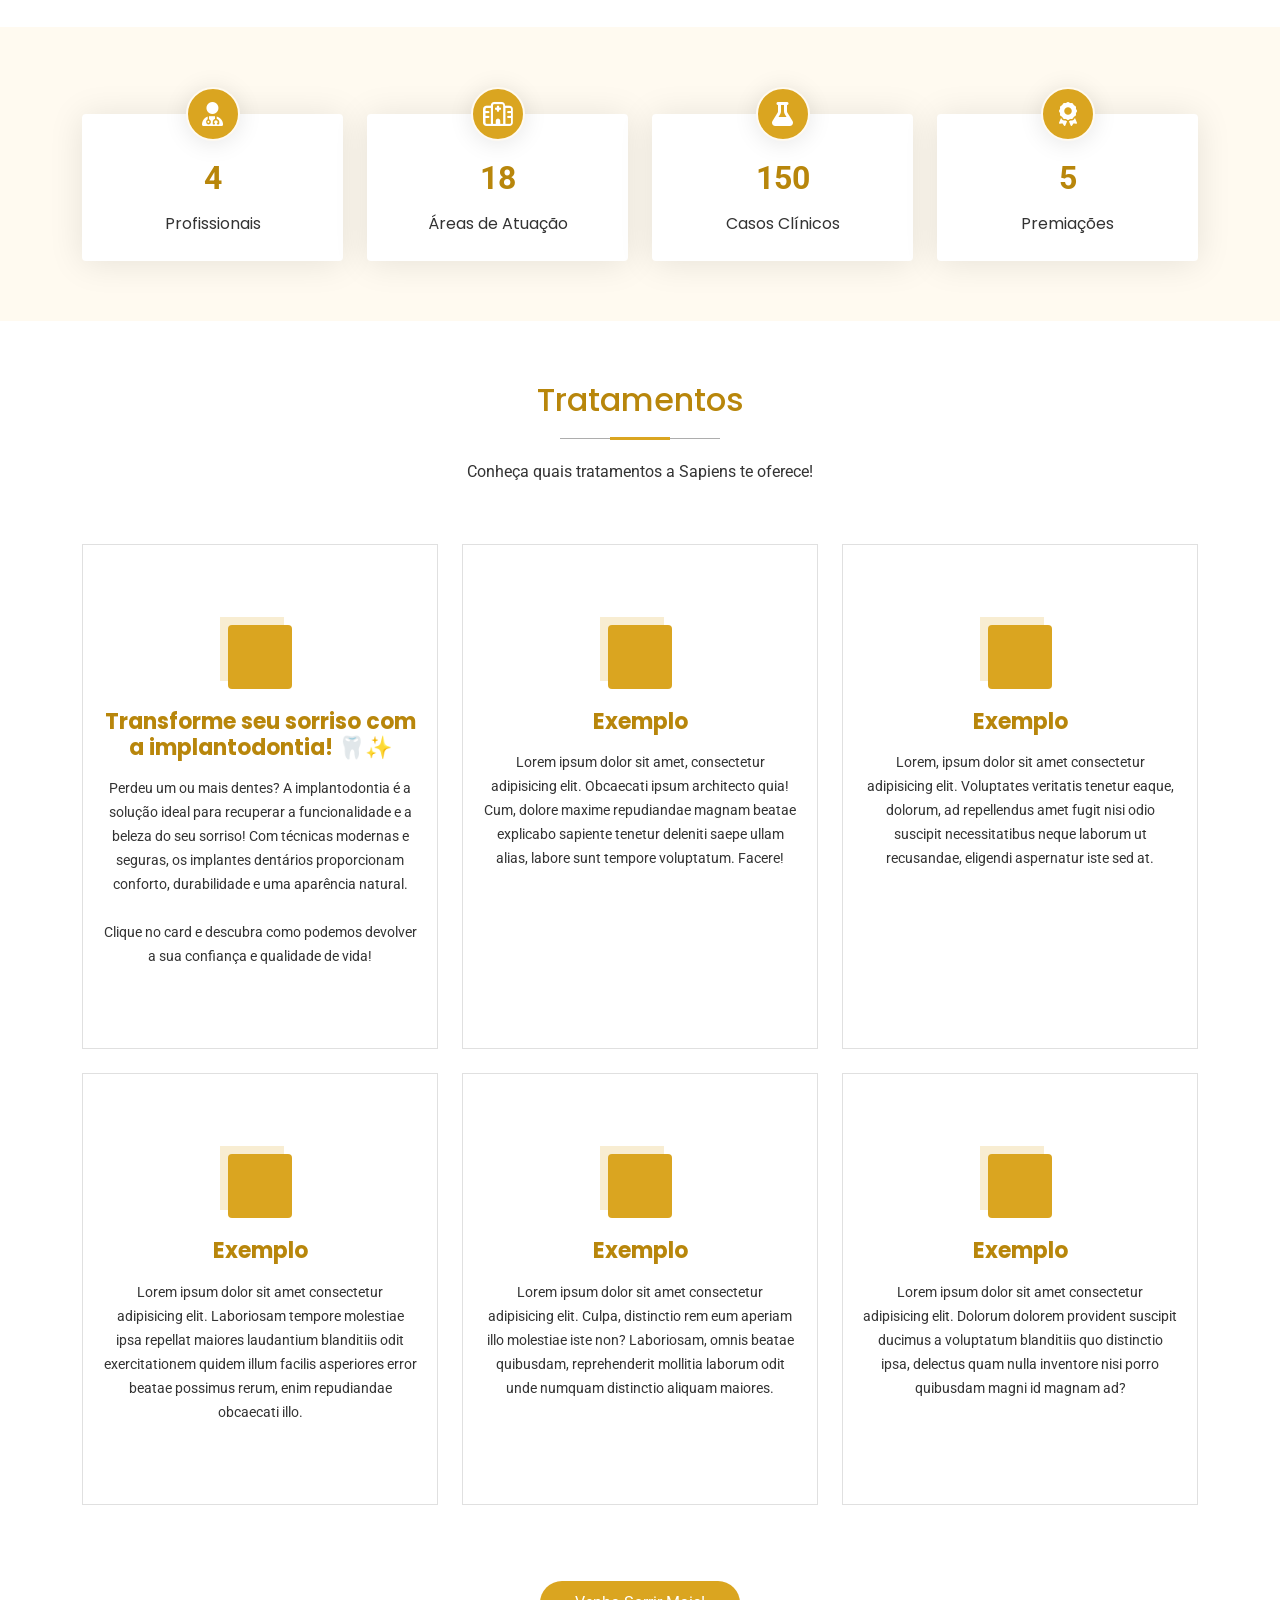
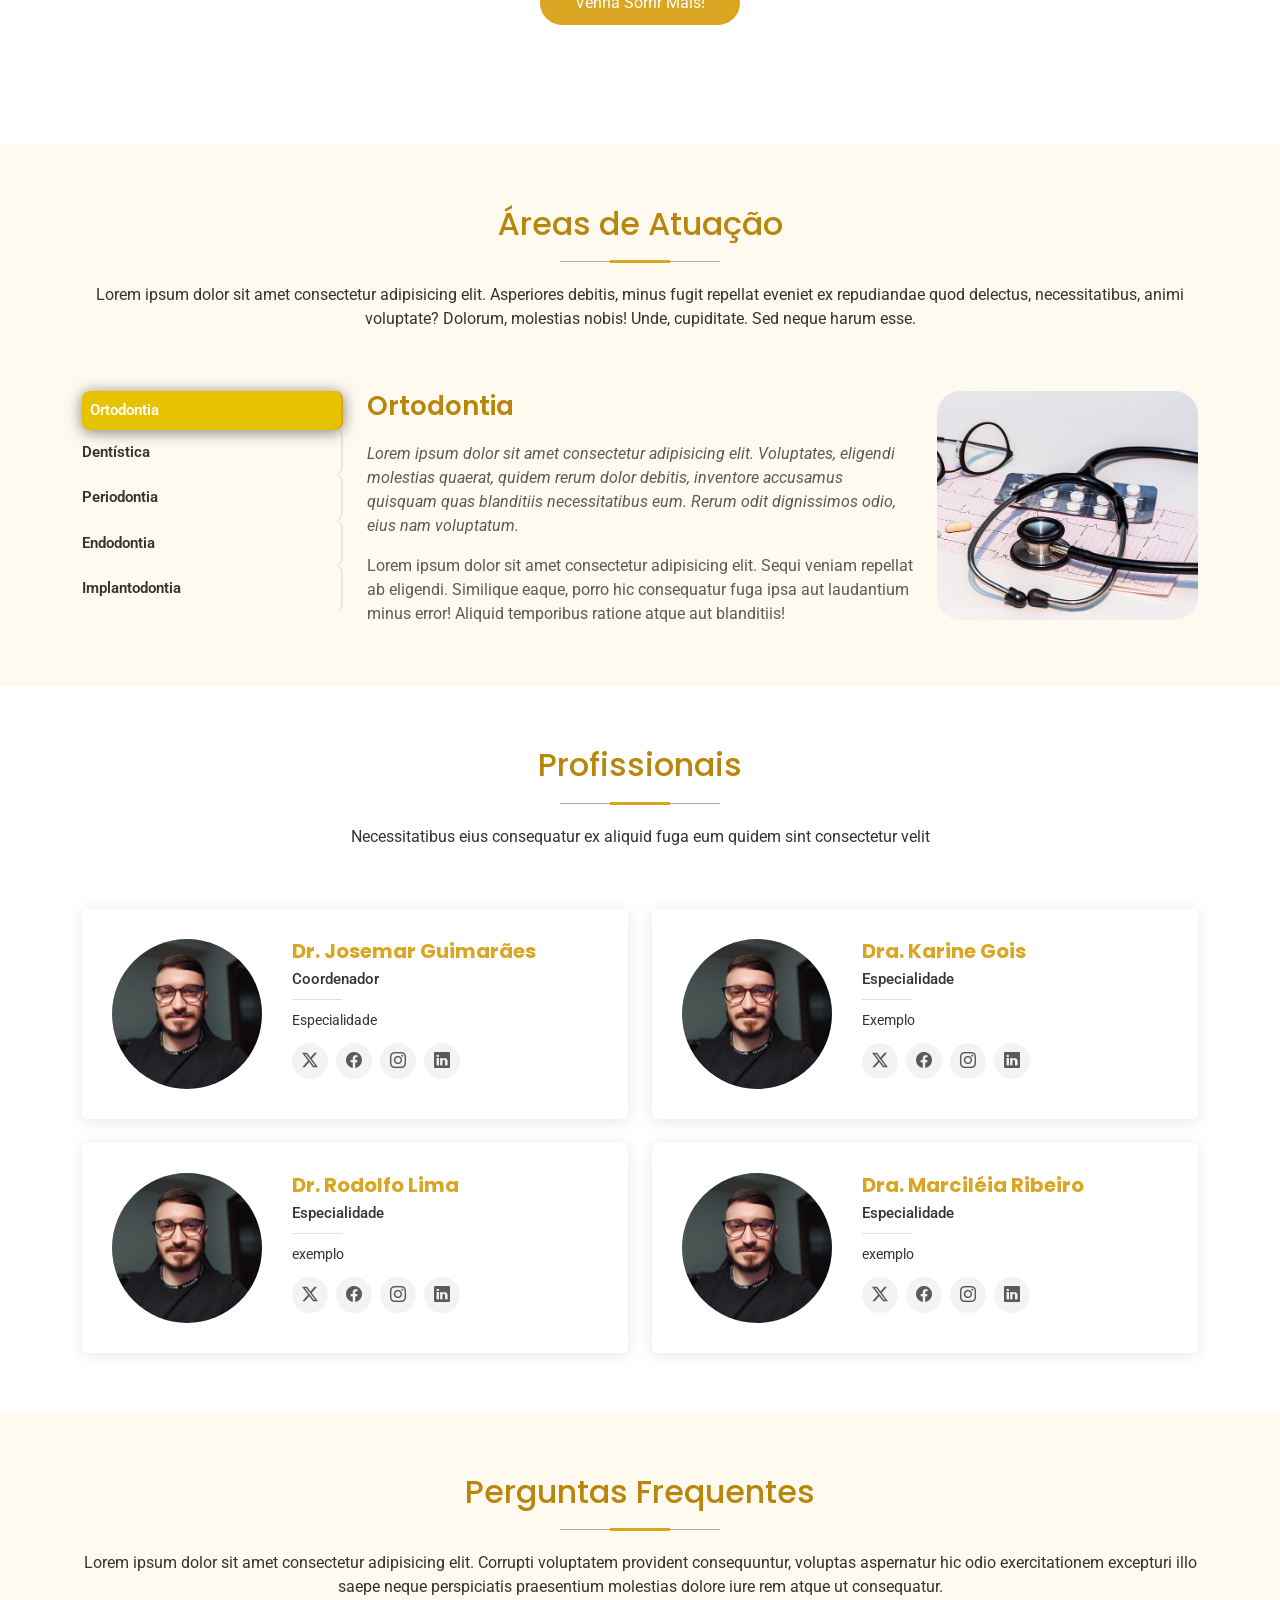
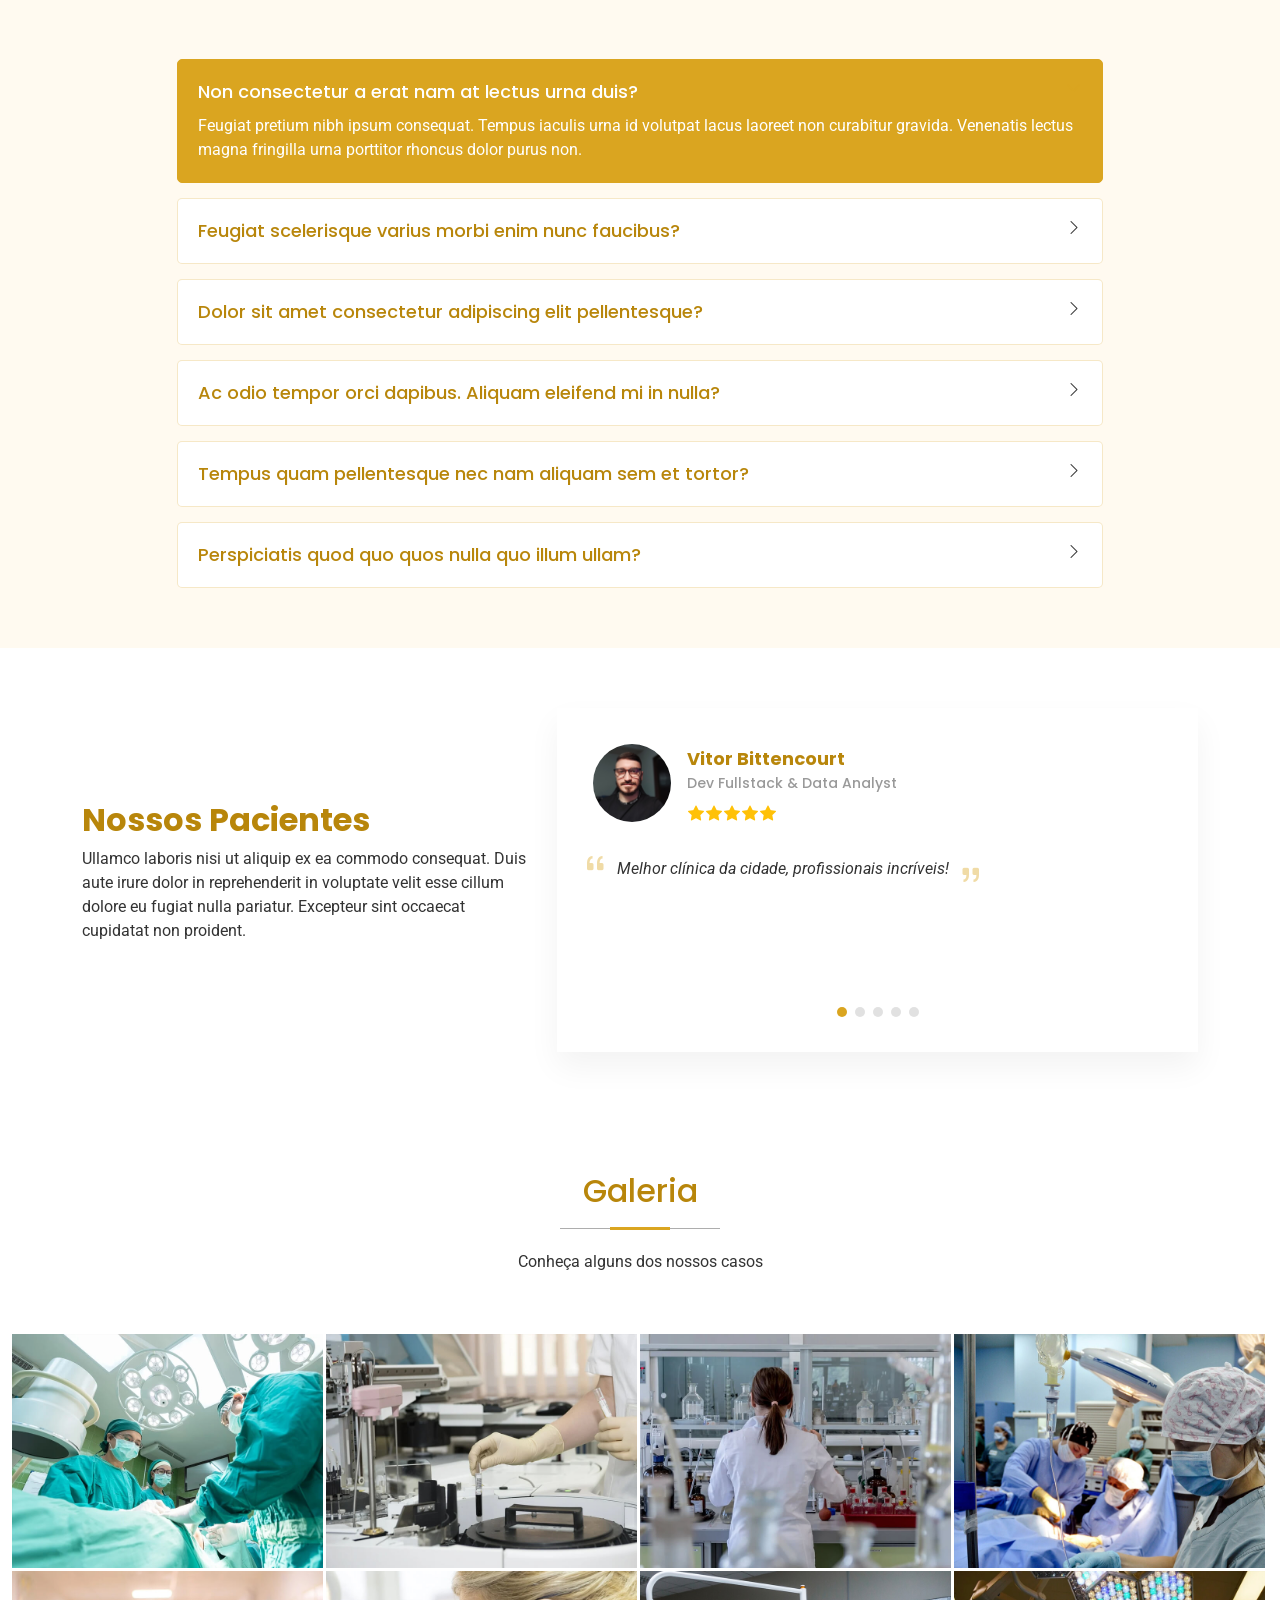
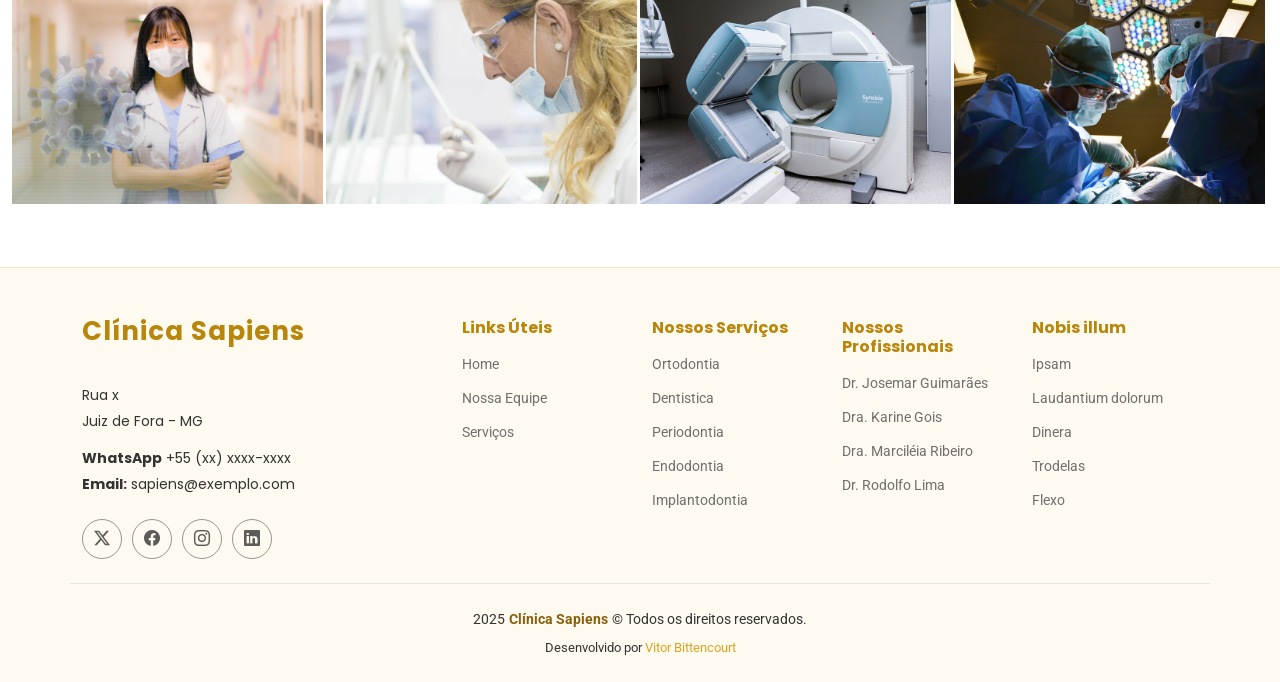
==== commit 5848c7b3: "Criando as páginas dos outros profissionais e arrumando rodapé do index" ====
--- a/index.html
+++ b/index.html
@@ -58,11 +58,11 @@
             <li class="dropdown"><a href="#"><span>Saiba Mais!</span> <i
                   class="bi bi-chevron-down toggle-dropdown"></i></a>
               <ul>
-                <li><a href="./pages/profissionais.html">Nossa Equipe</a></li>
+                <li><a href="./pages/profissionais.html" target="_blank">Nossa Equipe</a></li>
                 <li class="dropdown"><a href="#"><span>Nossos Tratamentos</span> <i
                       class="bi bi-chevron-down toggle-dropdown"></i></a>
                   <ul>
-                    <li><a href="./pages/treatments/Implantodontia.html">Implantodontia</a></li>
+                    <li><a href="./pages/treatments/Implantodontia.html" target="_blank">Implantodontia</a></li>
                     <li><a href="#">Deep Dropdown 2</a></li>
                     <li><a href="#">Deep Dropdown 3</a></li>
                     <li><a href="#">Deep Dropdown 4</a></li>
@@ -967,9 +967,9 @@
         <div class="col-lg-2 col-md-3 footer-links">
           <h4>Links Úteis</h4>
           <ul>
-            <li><a href="#">Home</a></li>
-            <li><a href="#">Sobre Nós</a></li>
-            <li><a href="#">Serviços</a></li>
+            <li><a href="./index.html">Home</a></li>
+            <li><a href="./pages/profissionais.html" target="_blank">Nossa Equipe</a></li>
+            <li><a href="#services">Serviços</a></li>
           </ul>
         </div>
 
@@ -980,18 +980,17 @@
             <li><a href="#">Dentistica</a></li>
             <li><a href="#">Periodontia</a></li>
             <li><a href="#">Endodontia</a></li>
-            <li><a href="#">Implantodontia</a></li>
+            <li><a href="./pages/treatments/Implantodontia.html" target="_blank">Implantodontia</a></li>
           </ul>
         </div>
 
         <div class="col-lg-2 col-md-3 footer-links">
-          <h4>Hic solutasetp</h4>
+          <h4>Nossos Profissionais</h4>
           <ul>
-            <li><a href="#">Molestiae accusamus iure</a></li>
-            <li><a href="#">Excepturi dignissimos</a></li>
-            <li><a href="#">Suscipit distinctio</a></li>
-            <li><a href="#">Dilecta</a></li>
-            <li><a href="#">Sit quas consectetur</a></li>
+            <li><a href="./pages/curriculum/josemar-guimaraes.html" target="_blank">Dr. Josemar Guimarães</a></li>
+            <li><a href="./pages/curriculum/karine-gois.html" target="_blank">Dra. Karine Gois</a></li>
+            <li><a href="./pages/curriculum/marcileia-ribeiro.html" target="_blank">Dra. Marciléia Ribeiro</a></li>
+            <li><a href="./pages/curriculum/rodolfo-lima.html" target="_blank">Dr. Rodolfo Lima</a></li>
           </ul>
         </div>
 
--- a/assets/css/main.css
+++ b/assets/css/main.css
@@ -1799,7 +1799,7 @@
   box-shadow: 0 4px 16px rgba(0, 0, 0, 0.5);
   border-radius: 1.5rem;
   padding: 1rem;
-  margin-top: 2rem;
+  margin: 2rem 0;
 }
 
 .published-articles h6 {
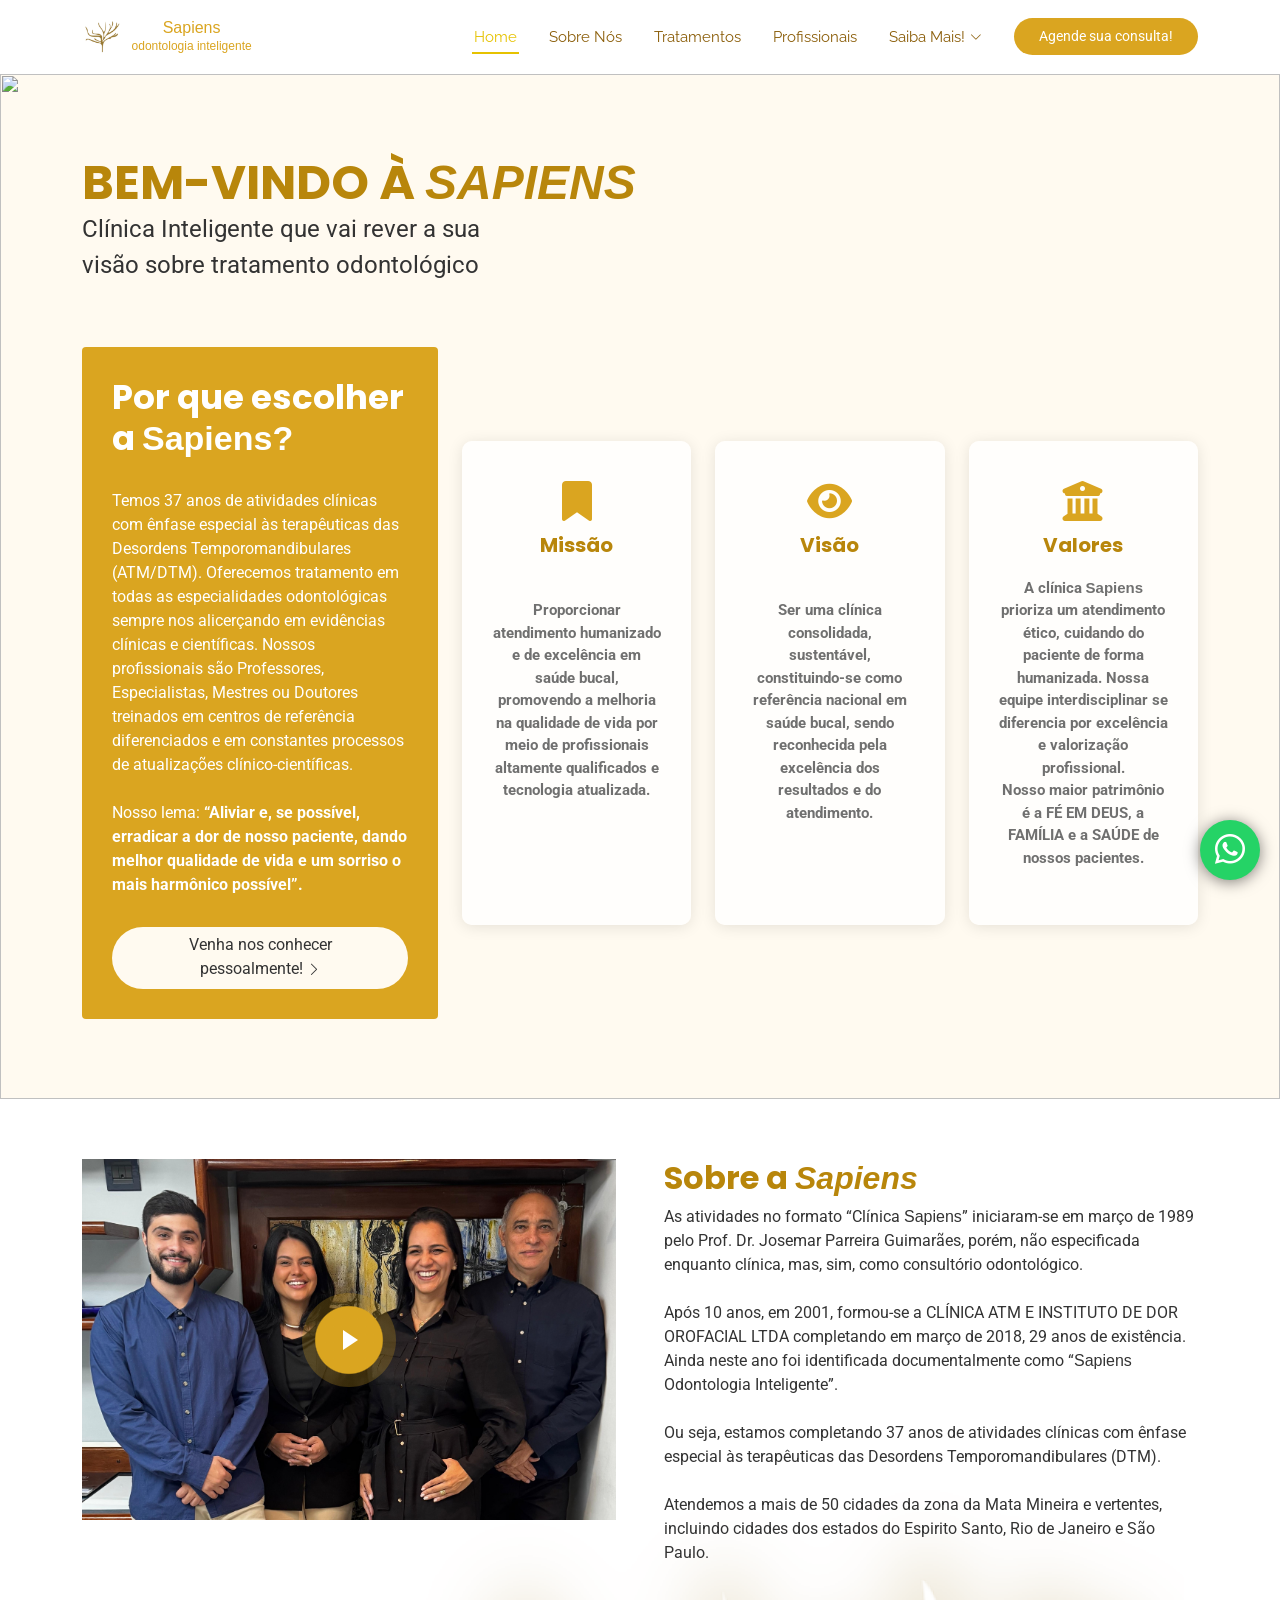
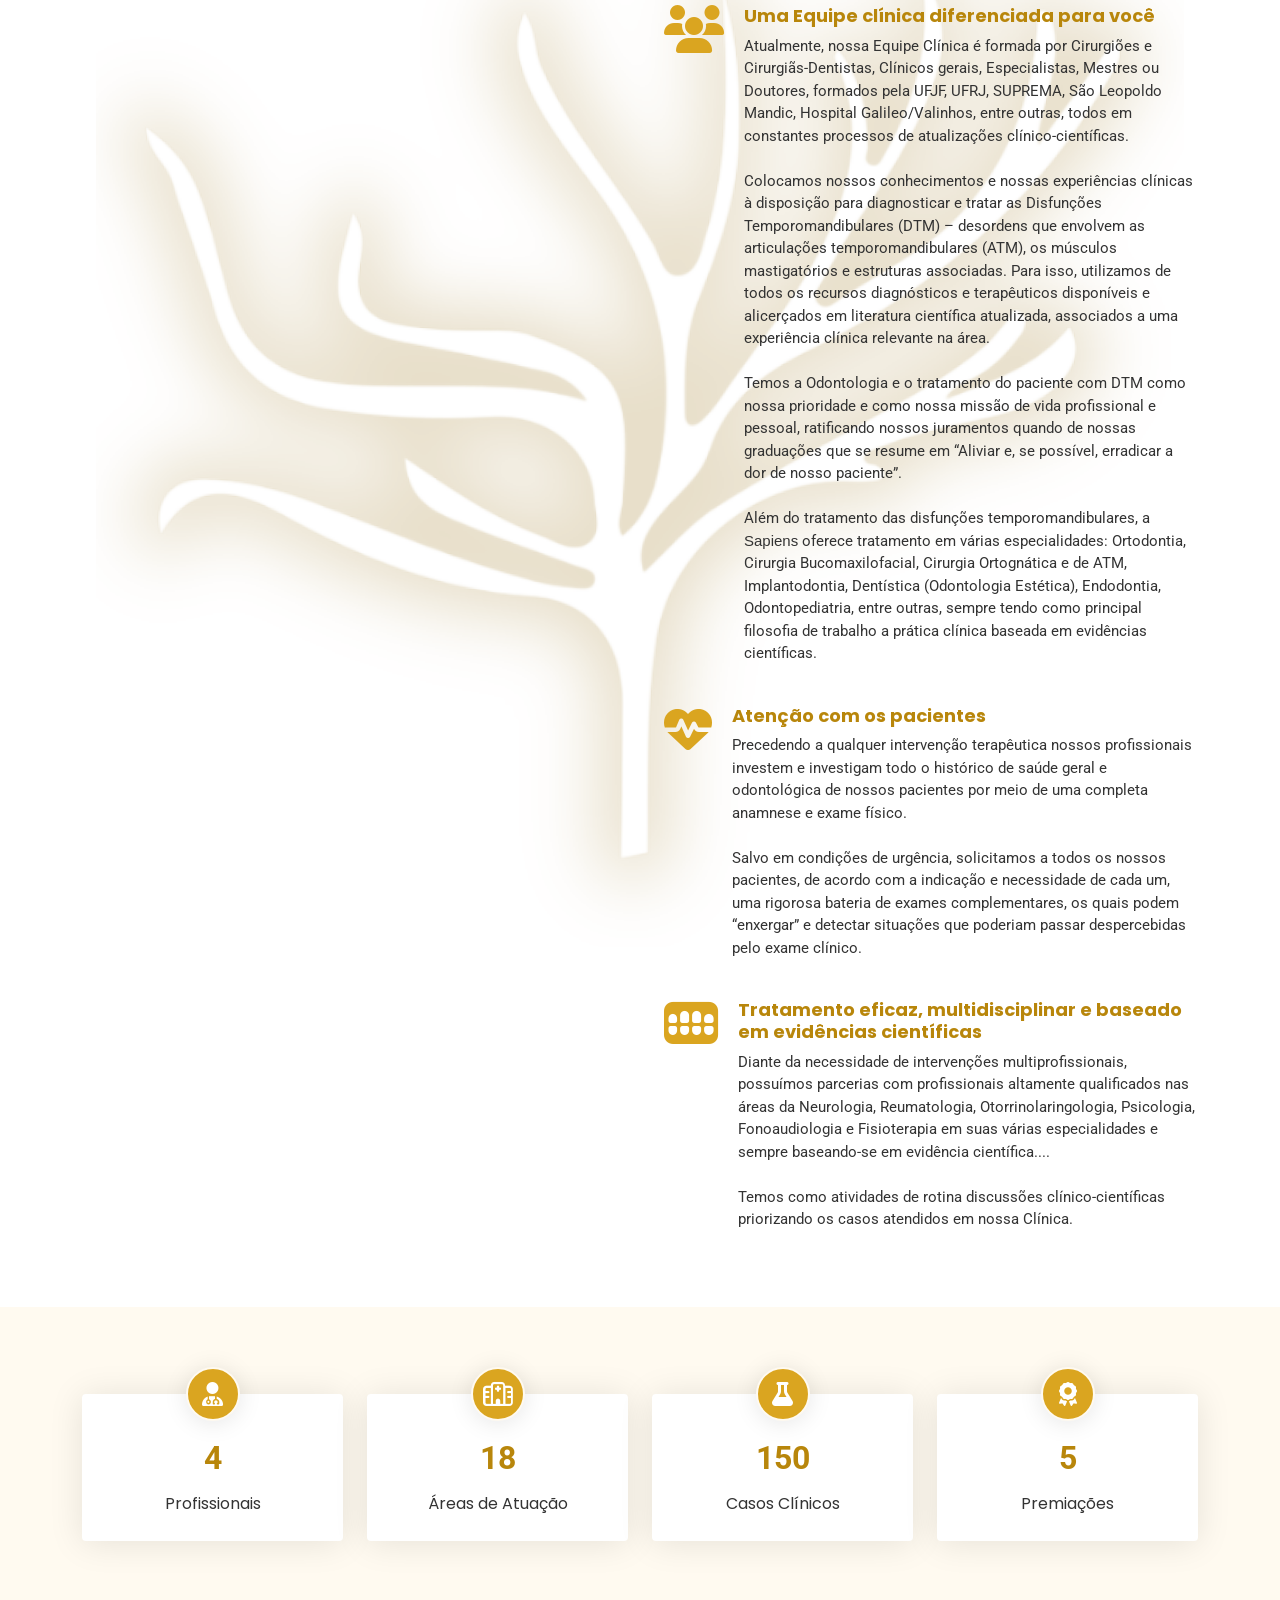
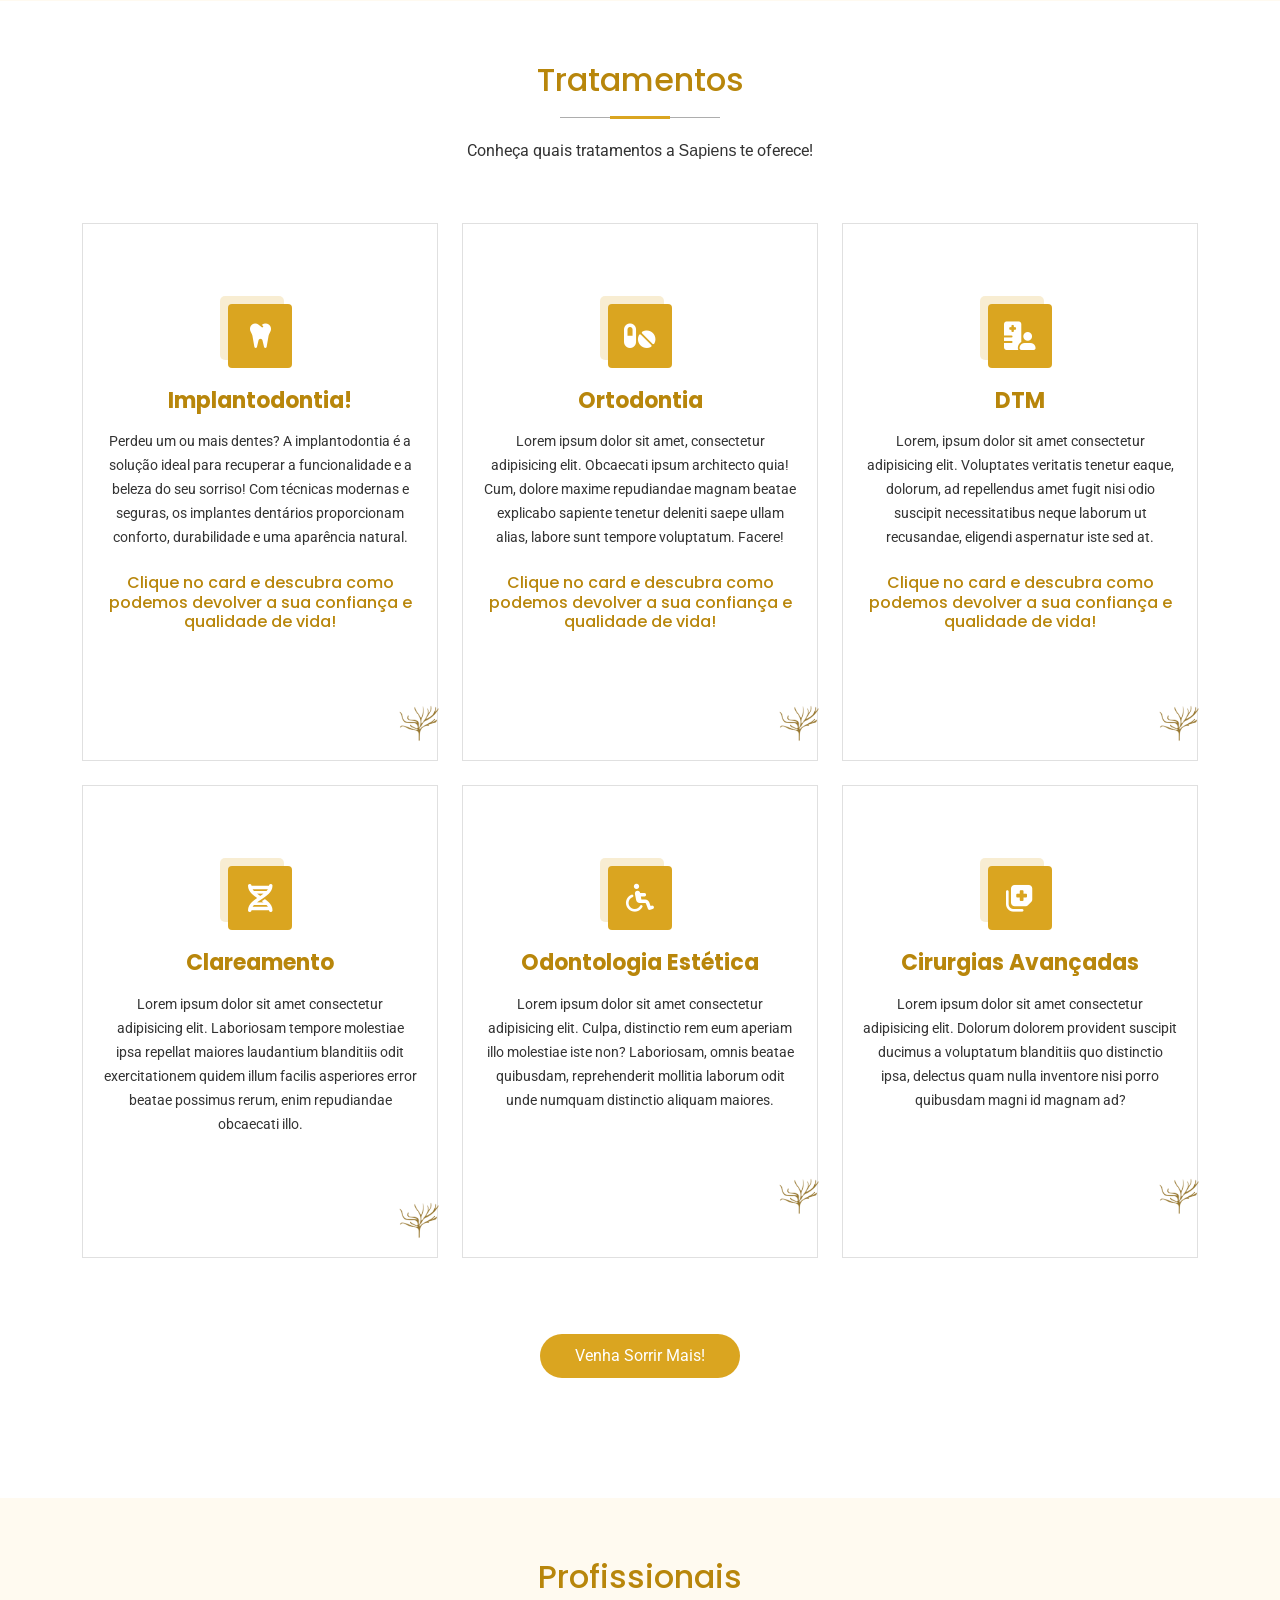
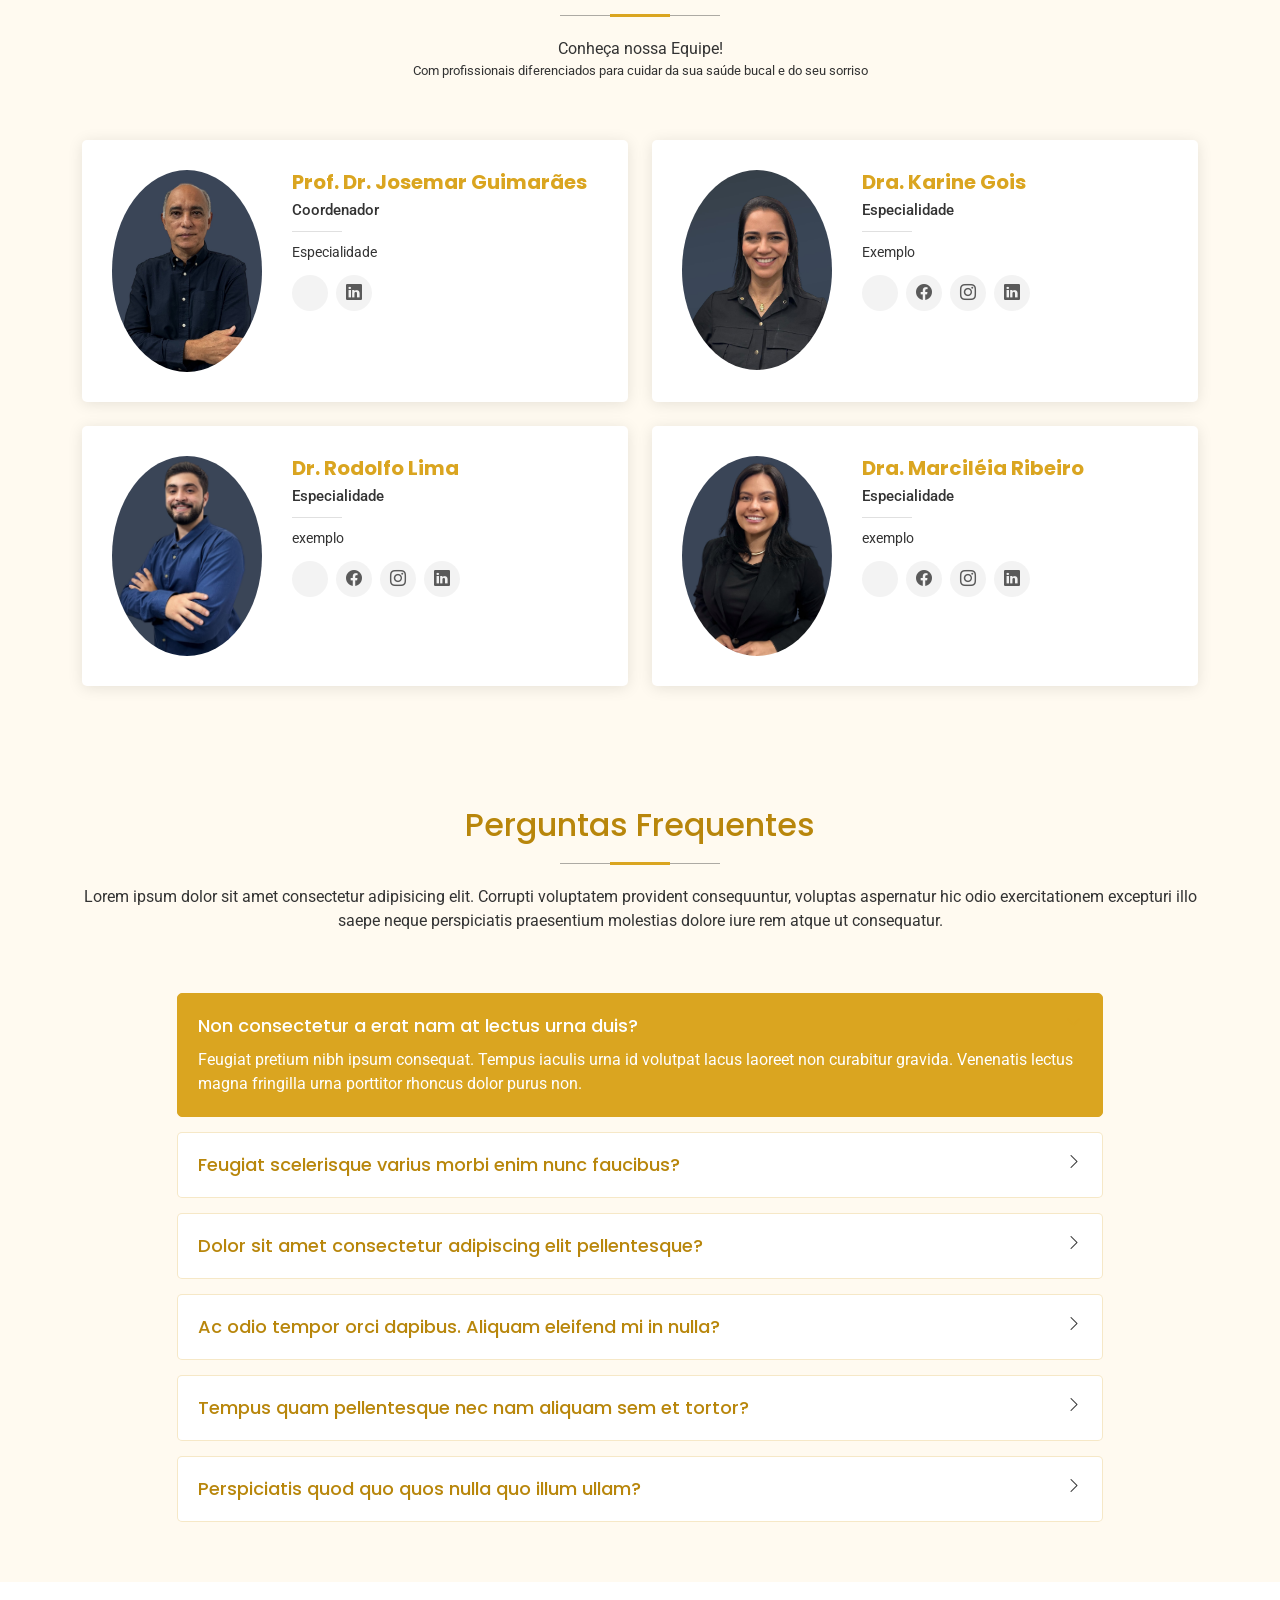
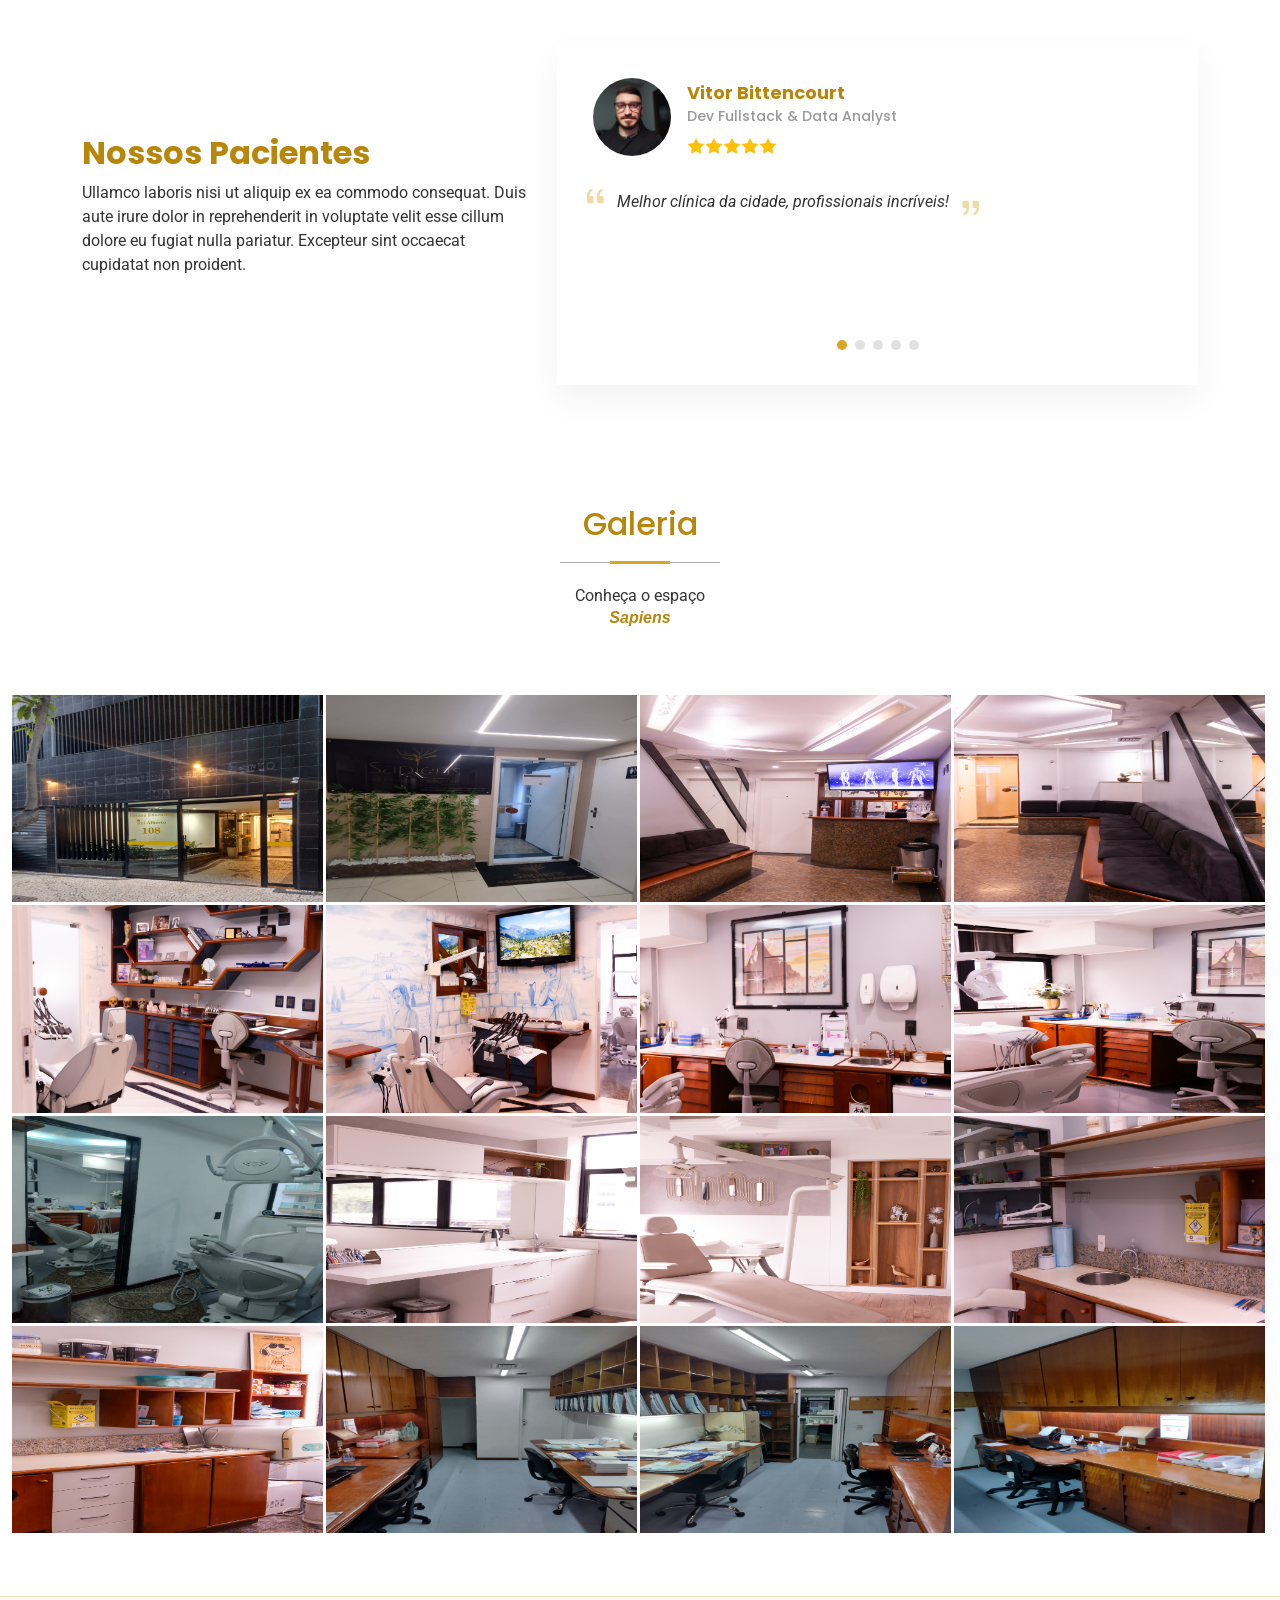
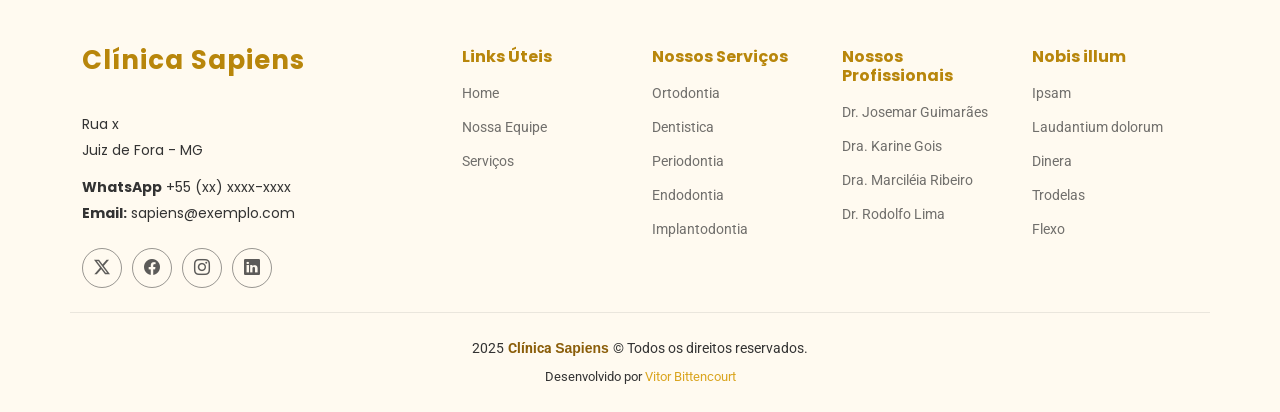
==== commit 4e63a0c9: "First commit" ====
--- a/index.html
+++ b/index.html
@@ -22,8 +22,19 @@
   <link
     href="https://fonts.googleapis.com/css2?family=Roboto:ital,wght@0,100;0,300;0,400;0,500;0,700;0,900;1,100;1,300;1,400;1,500;1,700;1,900&family=Poppins:ital,wght@0,100;0,200;0,300;0,400;0,500;0,600;0,700;0,800;0,900;1,100;1,200;1,300;1,400;1,500;1,600;1,700;1,800;1,900&family=Raleway:ital,wght@0,100;0,200;0,300;0,400;0,500;0,600;0,700;0,800;0,900;1,100;1,200;1,300;1,400;1,500;1,600;1,700;1,800;1,900&display=swap"
     rel="stylesheet">
+  <link rel="preconnect" href="https://fonts.googleapis.com">
+  <link rel="preconnect" href="https://fonts.gstatic.com" crossorigin>
+  <link href="https://fonts.googleapis.com/css2?family=Noto+Sans+Buhid&display=swap" rel="stylesheet">
+  <!-- Fonts beval -->
+  <link href="https://db.onlinewebfonts.com/c/ebb8f1a4b652634472a6ef48ff6ba6ff?family=Beval+W00+Regular"
+    rel="stylesheet">
+  <link href="https://db.onlinewebfonts.com/c/b70313853a9d42e58e51b1e205194e89?family=Beval+W00+Bold" rel="stylesheet">
+  <link href="https://db.onlinewebfonts.com/c/d6895ba210f152d2a177f752e74059dd?family=Beval+W00+ExtraBold"
+    rel="stylesheet">
 
   <!-- Vendor CSS Files -->
+  <link rel="stylesheet" href="/path/to/folder/css/academicons.min.css" />
+  <link rel="stylesheet" href="https://cdn.jsdelivr.net/gh/jpswalsh/academicons@1/css/academicons.min.css">
   <link href="assets/vendor/bootstrap/css/bootstrap.min.css" rel="stylesheet">
   <link href="assets/vendor/bootstrap-icons/bootstrap-icons.css" rel="stylesheet">
   <link href="assets/vendor/aos/aos.css" rel="stylesheet">
@@ -44,8 +55,11 @@
       <div class="container position-relative d-flex align-items-center justify-content-between">
         <a href="index.html" class="logo d-flex align-items-center me-auto">
 
-          <img src="assets/img/logo-sapiens.png" alt="">
-          <h1 class="sitename">Sapiens</h1>
+          <img class="logo-symbol" src="assets/img/logo-horizontal-simbolo.png" alt="">
+          <div class="logo-text">
+            <p class="sapiens">Sapiens</p>
+            <p class="sapiens subtitle">odontologia inteligente</p>
+          </div>
         </a>
 
         <nav id="navmenu" class="navmenu">
@@ -53,7 +67,6 @@
             <li><a href="#hero" class="active">Home<br></a></li>
             <li><a href="#about">Sobre Nós</a></li>
             <li><a href="#services">Tratamentos</a></li>
-            <li><a href="#departments">Áreas de Atuação</a></li>
             <li><a href="#doctors">Profissionais</a></li>
             <li class="dropdown"><a href="#"><span>Saiba Mais!</span> <i
                   class="bi bi-chevron-down toggle-dropdown"></i></a>
@@ -91,25 +104,30 @@
     <!-- Hero Section -->
     <section id="hero" class="hero section light-background">
 
-      <!-- <img src="assets/img/hero-bg.jpg" alt="" data-aos="fade-in"> -->
       <img src="assets/img/hero-bg.jpg" alt="" data-aos="fade-in">
 
       <div class="container position-relative">
 
         <div class="welcome position-relative" data-aos="fade-down" data-aos-delay="100">
-          <h2>BEM-VINDO À SAPIENS</h2>
-          <p>Clínica Inteligente que vai mudar sua visão sobre a Odontologia</p>
+          <h2>BEM-VINDO À <span class="sapiens-title"><i>SAPIENS</i></span></h2>
+          <p>Clínica Inteligente que vai rever a sua
+            <br>visão sobre tratamento odontológico
+          </p>
         </div><!-- End Welcome -->
 
         <div class="content row gy-4">
           <div class="col-lg-4 d-flex align-items-stretch">
             <div class="why-box" data-aos="zoom-out" data-aos-delay="200">
-              <h3>Por que escolher a Sapiens?</h3>
+              <h3>Por que escolher a <span class="sapiens-title">Sapiens?</span></h3>
               <p>
-                Lorem ipsum dolor sit amet, consectetur adipiscing elit, sed do eiusmod tempor incididunt ut labore et
-                dolore magna aliqua. Duis aute irure dolor in reprehenderit
-                Asperiores dolores sed et. Tenetur quia eos. Autem tempore quibusdam vel necessitatibus optio ad
-                corporis.
+                Temos 37 anos de atividades clínicas com ênfase especial às terapêuticas das Desordens
+                Temporomandibulares (ATM/DTM). Oferecemos tratamento em todas as especialidades odontológicas sempre nos
+                alicerçando em evidências clínicas e científicas. Nossos profissionais são Professores, Especialistas,
+                Mestres ou Doutores treinados em centros de referência diferenciados e em constantes processos de
+                atualizações clínico-científicas.
+                <br><br>
+                Nosso lema: <strong>“Aliviar e, se possível, erradicar a dor de nosso paciente, dando melhor qualidade
+                  de vida e um sorriso o mais harmônico possível”.</strong>
               </p>
               <div class="text-center">
                 <a href="https://wa.me/55xxxxxxxxxx" target="_blankF" class="more-btn"><span>Venha nos conhecer
@@ -124,31 +142,41 @@
 
                 <div class="col-xl-4 d-flex align-items-stretch">
                   <div class="icon-box" data-aos="zoom-out" data-aos-delay="300">
-                    <i class="bi bi-clipboard-data"></i>
-                    <h4>Exemplo 1</h4>
-                    <p>Lorem ipsum dolor sit amet consectetur adipisicing elit. Possimus rem earum, inventore asperiores
-                      aut atque, corrupti laudantium iure nihil tempora fuga laborum repellat facilis fugiat
-                      consectetur. Necessitatibus corrupti aspernatur ex!</p>
+                    <i class="fa-solid fa-bookmark"></i>
+                    <h4>Missão</h4>
+                    <p><strong><br>Proporcionar atendimento humanizado e de excelência em saúde bucal, promovendo a
+                        melhoria na
+                        qualidade de vida por meio de profissionais altamente qualificados e tecnologia
+                        atualizada.</strong></p>
                   </div>
                 </div><!-- End Icon Box -->
 
                 <div class="col-xl-4 d-flex align-items-stretch">
                   <div class="icon-box" data-aos="zoom-out" data-aos-delay="400">
-                    <i class="bi bi-gem"></i>
-                    <h4>Exemplo 2</h4>
-                    <p>Lorem ipsum dolor sit amet consectetur adipisicing elit. Aut, laboriosam. Est ut temporibus nam
-                      quod natus repellendus dolorem quos, aut atque. Fugit tempore dolor iure delectus laborum sunt ea
-                      beatae.</p>
+                    <i class="fa-solid fa-eye"></i>
+                    <h4>Visão</h4>
+                    <p>
+                      <strong><br>Ser uma clínica consolidada, sustentável, constituindo-se como referência nacional em
+                        saúde
+                        bucal, sendo reconhecida pela excelência dos resultados e do atendimento.
+                      </strong>
+                    </p>
                   </div>
                 </div><!-- End Icon Box -->
 
                 <div class="col-xl-4 d-flex align-items-stretch">
                   <div class="icon-box" data-aos="zoom-out" data-aos-delay="500">
-                    <i class="bi bi-inboxes"></i>
-                    <h4>Exemplo 3</h4>
-                    <p>Lorem ipsum dolor sit amet, consectetur adipisicing elit. Quidem, quos. Facilis atque
-                      perspiciatis perferendis quae id sunt dicta cumque distinctio tempore tenetur. Perspiciatis quasi
-                      eius, nisi ullam ipsum ex harum?</p>
+                    <i class="fa fa-university" aria-hidden="true"></i>
+                    <h4>Valores</h4>
+                    <p>
+                      <strong>
+                        A clínica <span class="sapiens">Sapiens</span> prioriza um atendimento ético, cuidando do
+                        paciente de forma humanizada. Nossa
+                        equipe interdisciplinar se diferencia por excelência e valorização profissional.
+                        <br>
+                        Nosso maior patrimônio é a FÉ EM DEUS, a FAMÍLIA e a SAÚDE de nossos pacientes.
+                      </strong>
+                    </p>
                   </div>
                 </div><!-- End Icon Box -->
 
@@ -169,43 +197,87 @@
         <div class="row gy-4 gx-5">
 
           <div class="col-lg-6 position-relative align-self-start" data-aos="fade-up" data-aos-delay="200">
-            <img src="assets/img/about.jpg" class="img-fluid" alt="">
-            <a href="" class="glightbox pulsating-play-btn"></a>
+            <img src="assets/img/about-img.jpeg" class="img-fluid" alt="">
+            <a href="assets/video/presentation/apresentacao-sapiens.mp4" class="glightbox pulsating-play-btn"></a>
           </div>
 
           <div class="col-lg-6 content" data-aos="fade-up" data-aos-delay="100">
-            <h3>Sobre nós</h3>
+            <h3>Sobre a <span class="sapiens-title"><i>Sapiens</i></span></h3>
             <p>
-              Lorem ipsum dolor sit amet consectetur adipisicing elit. Culpa ex aliquid, odio tenetur maiores velit
-              consequuntur optio exercitationem, fuga voluptate delectus saepe officiis, earum distinctio harum dolores
-              ab? Officiis, omnis.
+              As atividades no formato “Clínica <span class="sapiens">Sapiens</span>” iniciaram-se em março de 1989 pelo
+              Prof. Dr. Josemar Parreira
+              Guimarães, porém, não especificada enquanto clínica, mas, sim, como consultório odontológico.
+              <br><br>
+              Após 10 anos, em 2001, formou-se a CLÍNICA ATM E INSTITUTO DE DOR OROFACIAL LTDA
+              completando em março de
+              2018, 29 anos de existência.
+              Ainda neste ano foi identificada documentalmente como “<span class="sapiens">Sapiens</span> Odontologia
+              Inteligente”.
+              <br><br>
+              Ou seja, estamos completando 37 anos de atividades clínicas com ênfase especial às terapêuticas das
+              Desordens Temporomandibulares (DTM).
+              <br><br>
+              Atendemos a mais de 50 cidades da zona da Mata Mineira e vertentes, incluindo cidades dos estados do
+              Espirito Santo, Rio de Janeiro e São Paulo.
+
+
             </p>
             <ul>
               <li>
-                <i class="fa-solid fa-vial-circle-check"></i>
+                <i class="fa fa-users" aria-hidden="true"></i>
                 <div>
-                  <h5>Exemplo 1</h5>
-                  <p>Lorem ipsum dolor sit amet consectetur adipisicing elit. Est, quae enim voluptas id expedita ullam
-                    ab minus distinctio magnam dolorem, officiis, nobis nihil atque? Quos maxime quisquam veritatis
-                    voluptatem perferendis.</p>
+                  <h5>Uma Equipe clínica diferenciada para você</h5>
+                  <p>
+                    Atualmente, nossa Equipe Clínica é formada por Cirurgiões e Cirurgiãs-Dentistas, Clínicos gerais,
+                    Especialistas, Mestres ou Doutores, formados pela UFJF, UFRJ, SUPREMA, São Leopoldo Mandic, Hospital
+                    Galileo/Valinhos, entre outras, todos em constantes processos de atualizações clínico-científicas.
+                    <br><br>
+                    Colocamos nossos conhecimentos e nossas experiências clínicas à disposição para diagnosticar e
+                    tratar as Disfunções Temporomandibulares (DTM) – desordens que envolvem as articulações
+                    temporomandibulares (ATM), os músculos mastigatórios e estruturas associadas. Para isso, utilizamos
+                    de todos os recursos diagnósticos e terapêuticos disponíveis e alicerçados em literatura científica
+                    atualizada, associados a uma experiência clínica relevante na área.
+                    <br><br>
+                    Temos a Odontologia e o tratamento do paciente com DTM como nossa prioridade e como nossa missão de
+                    vida profissional e pessoal, ratificando nossos juramentos quando de nossas graduações que se resume
+                    em “Aliviar e, se possível, erradicar a dor de nosso paciente”.
+                    <br><br>
+                    Além do tratamento das disfunções temporomandibulares, a <span class="sapiens">Sapiens</span>
+                    oferece tratamento em várias
+                    especialidades: Ortodontia, Cirurgia Bucomaxilofacial, Cirurgia Ortognática e de ATM,
+                    Implantodontia, Dentística (Odontologia Estética), Endodontia, Odontopediatria, entre outras, sempre
+                    tendo como principal filosofia de trabalho a prática clínica baseada em evidências científicas.
+                  </p>
                 </div>
               </li>
               <li>
-                <i class="fa-solid fa-pump-medical"></i>
+                <i class="fa fa-heartbeat" aria-hidden="true"></i>
                 <div>
-                  <h5>Exemplo 2</h5>
-                  <p>Lorem ipsum dolor sit amet consectetur adipisicing elit. Et odit voluptatibus explicabo, ut
-                    deserunt blanditiis voluptatum quisquam placeat architecto quis eius asperiores magnam. Fugiat sint
-                    tempora officia cupiditate? Sed, vel?</p>
+                  <h5>Atenção com os pacientes</h5>
+                  <p>
+                    Precedendo a qualquer intervenção terapêutica nossos profissionais investem e investigam todo o
+                    histórico de saúde geral e odontológica de nossos pacientes por meio de uma completa anamnese e
+                    exame físico.
+                    <br><br>
+                    Salvo em condições de urgência, solicitamos a todos os nossos pacientes, de acordo com a indicação e
+                    necessidade de cada um, uma rigorosa bateria de exames complementares, os quais podem “enxergar” e
+                    detectar situações que poderiam passar despercebidas pelo exame clínico.
+                  </p>
                 </div>
               </li>
               <li>
-                <i class="fa-solid fa-heart-circle-xmark"></i>
+                <i class="fa-solid fa-teeth"></i>
                 <div>
-                  <h5>Exemplo 3</h5>
-                  <p>Lorem ipsum dolor sit amet consectetur adipisicing elit. Fugiat porro odit obcaecati distinctio!
-                    Similique illum ab magnam ex maiores sint. Repudiandae voluptatum assumenda quos sit ad est
-                    distinctio inventore hic?</p>
+                  <h5>Tratamento eficaz, multidisciplinar e baseado em evidências científicas</h5>
+                  <p>
+                    Diante da necessidade de intervenções multiprofissionais, possuímos parcerias com profissionais
+                    altamente qualificados nas áreas da Neurologia, Reumatologia, Otorrinolaringologia, Psicologia,
+                    Fonoaudiologia e Fisioterapia em suas várias especialidades e sempre baseando-se em evidência
+                    científica....
+                    <br><br>
+                    Temos como atividades de rotina discussões clínico-científicas priorizando os casos atendidos em
+                    nossa Clínica.
+                  </p>
                 </div>
               </li>
             </ul>
@@ -272,7 +344,7 @@
       <!-- Section Title -->
       <div class="container section-title" data-aos="fade-up">
         <h2>Tratamentos</h2>
-        <p>Conheça quais tratamentos a Sapiens te oferece!</p>
+        <p>Conheça quais tratamentos a <span class="sapiens">Sapiens</span> te oferece!</p>
       </div><!-- End Section Title -->
 
       <div class="container">
@@ -286,7 +358,7 @@
               </div>
               <a href="./pages/treatments/Implantodontia.html" target="_blank" class="stretched-link">
                 <h3>
-                  Transforme seu sorriso com a implantodontia! 🦷✨
+                  Implantodontia!
                 </h3>
               </a>
               <p>Perdeu um ou mais dentes? A implantodontia é a solução ideal para recuperar a funcionalidade e a beleza
@@ -294,8 +366,8 @@
                 durabilidade e uma aparência natural.
               </p>
               <br>
-              <p>
-                Clique no card e descubra como podemos devolver a sua confiança e qualidade de vida!</p>
+              <h6>Clique no card e descubra como podemos devolver a sua confiança e qualidade de vida!</h6>
+              <img src="./assets/img/logo-horizontal-simbolo-sem-fundo.png" alt="">
             </div>
           </div><!-- End Service Item -->
 
@@ -305,11 +377,14 @@
                 <i class="fas fa-pills"></i>
               </div>
               <a href="#" class="stretched-link">
-                <h3>Exemplo</h3>
+                <h3>Ortodontia</h3>
               </a>
               <p>Lorem ipsum dolor sit amet, consectetur adipisicing elit. Obcaecati ipsum architecto quia! Cum, dolore
                 maxime repudiandae magnam beatae explicabo sapiente tenetur deleniti saepe ullam alias, labore sunt
                 tempore voluptatum. Facere!</p>
+              <br>
+              <h6>Clique no card e descubra como podemos devolver a sua confiança e qualidade de vida!</h6>
+              <img src="./assets/img/logo-horizontal-simbolo-sem-fundo.png" alt="">
             </div>
           </div><!-- End Service Item -->
 
@@ -319,11 +394,14 @@
                 <i class="fas fa-hospital-user"></i>
               </div>
               <a href="#" class="stretched-link">
-                <h3>Exemplo</h3>
+                <h3>DTM</h3>
               </a>
               <p>Lorem, ipsum dolor sit amet consectetur adipisicing elit. Voluptates veritatis tenetur eaque, dolorum,
                 ad repellendus amet fugit nisi odio suscipit necessitatibus neque laborum ut recusandae, eligendi
                 aspernatur iste sed at.</p>
+              <br>
+              <h6>Clique no card e descubra como podemos devolver a sua confiança e qualidade de vida!</h6>
+              <img src="./assets/img/logo-horizontal-simbolo-sem-fundo.png" alt="">
             </div>
           </div><!-- End Service Item -->
 
@@ -333,12 +411,13 @@
                 <i class="fas fa-dna"></i>
               </div>
               <a href="#" class="stretched-link">
-                <h3>Exemplo</h3>
+                <h3>Clareamento</h3>
               </a>
               <p>Lorem ipsum dolor sit amet consectetur adipisicing elit. Laboriosam tempore molestiae ipsa repellat
                 maiores laudantium blanditiis odit exercitationem quidem illum facilis asperiores error beatae possimus
                 rerum, enim repudiandae obcaecati illo.</p>
               <a href="#" class="stretched-link"></a>
+              <img src="./assets/img/logo-horizontal-simbolo-sem-fundo.png" alt="">
             </div>
           </div><!-- End Service Item -->
 
@@ -348,12 +427,13 @@
                 <i class="fas fa-wheelchair"></i>
               </div>
               <a href="#" class="stretched-link">
-                <h3>Exemplo</h3>
+                <h3>Odontologia Estética</h3>
               </a>
               <p>Lorem ipsum dolor sit amet consectetur adipisicing elit. Culpa, distinctio rem eum aperiam illo
                 molestiae iste non? Laboriosam, omnis beatae quibusdam, reprehenderit mollitia laborum odit unde numquam
                 distinctio aliquam maiores.</p>
               <a href="#" class="stretched-link"></a>
+              <img src="./assets/img/logo-horizontal-simbolo-sem-fundo.png" alt="">
             </div>
           </div><!-- End Service Item -->
 
@@ -363,12 +443,13 @@
                 <i class="fas fa-notes-medical"></i>
               </div>
               <a href="#" class="stretched-link">
-                <h3>Exemplo</h3>
+                <h3>Cirurgias Avançadas</h3>
               </a>
               <p>Lorem ipsum dolor sit amet consectetur adipisicing elit. Dolorum dolorem provident suscipit ducimus a
                 voluptatum blanditiis quo distinctio ipsa, delectus quam nulla inventore nisi porro quibusdam magni id
                 magnam ad?</p>
               <a href="#" class="stretched-link"></a>
+              <img src="./assets/img/logo-horizontal-simbolo-sem-fundo.png" alt="">
             </div>
           </div><!-- End Service Item -->
 
@@ -391,130 +472,14 @@
       </div>
     </section><!-- /Services Section -->
 
-    <!-- Departments Section -->
-    <section id="departments" class="departments section">
-
-      <!-- Section Title -->
-      <div class="container section-title" data-aos="fade-up">
-        <h2>Áreas de Atuação</h2>
-        <p>Lorem ipsum dolor sit amet consectetur adipisicing elit. Asperiores debitis, minus fugit repellat eveniet ex
-          repudiandae quod delectus, necessitatibus, animi voluptate? Dolorum, molestias nobis! Unde, cupiditate. Sed
-          neque harum esse.</p>
-      </div><!-- End Section Title -->
-
-      <div class="container" data-aos="fade-up" data-aos-delay="100">
-
-        <div class="row">
-          <div class="col-lg-3">
-            <ul class="nav nav-tabs flex-column">
-              <li class="nav-item">
-                <a class="nav-link active show" data-bs-toggle="tab" href="#departments-tab-1">Ortodontia</a>
-              </li>
-              <li class="nav-item">
-                <a class="nav-link" data-bs-toggle="tab" href="#departments-tab-2">Dentística</a>
-              </li>
-              <li class="nav-item">
-                <a class="nav-link" data-bs-toggle="tab" href="#departments-tab-3">Periodontia</a>
-              </li>
-              <li class="nav-item">
-                <a class="nav-link" data-bs-toggle="tab" href="#departments-tab-4">Endodontia</a>
-              </li>
-              <li class="nav-item">
-                <a class="nav-link" data-bs-toggle="tab" href="#departments-tab-5">Implantodontia</a>
-              </li>
-            </ul>
-          </div>
-          <div class="col-lg-9 mt-4 mt-lg-0">
-            <div class="tab-content">
-              <div class="tab-pane active show" id="departments-tab-1">
-                <div class="row">
-                  <div class="col-lg-8 details order-2 order-lg-1">
-                    <h3>Ortodontia</h3>
-                    <p class="fst-italic">Lorem ipsum dolor sit amet consectetur adipisicing elit. Voluptates, eligendi
-                      molestias quaerat, quidem rerum dolor debitis, inventore accusamus quisquam quas blanditiis
-                      necessitatibus eum. Rerum odit dignissimos odio, eius nam voluptatum.</p>
-                    <p>Lorem ipsum dolor sit amet consectetur adipisicing elit. Sequi veniam repellat ab eligendi.
-                      Similique eaque, porro hic consequatur fuga ipsa aut laudantium minus error! Aliquid temporibus
-                      ratione atque aut blanditiis!</p>
-                  </div>
-                  <div class="col-lg-4 text-center order-1 order-lg-2">
-                    <img src="assets/img/departments-1.jpg" alt="" class="img-fluid">
-                  </div>
-                </div>
-              </div>
-              <div class="tab-pane" id="departments-tab-2">
-                <div class="row">
-                  <div class="col-lg-8 details order-2 order-lg-1">
-                    <h3>Dentística</h3>
-                    <p class="fst-italic">Lorem ipsum dolor sit amet consectetur adipisicing elit. Ex cupiditate et
-                      praesentium temporibus architecto eligendi recusandae tenetur, sit quis alias eos, odio magni quas
-                      nesciunt distinctio quibusdam repellendus consequuntur ipsa!</p>
-                    <p>Lorem ipsum, dolor sit amet consectetur adipisicing elit. Vel doloribus exercitationem voluptates
-                      doloremque, ducimus, dolore pariatur odio ut non quaerat velit suscipit. Officiis iusto commodi
-                      est inventore porro laudantium quisquam.</p>
-                  </div>
-                  <div class="col-lg-4 text-center order-1 order-lg-2">
-                    <img src="assets/img/departments-2.jpg" alt="" class="img-fluid">
-                  </div>
-                </div>
-              </div>
-              <div class="tab-pane" id="departments-tab-3">
-                <div class="row">
-                  <div class="col-lg-8 details order-2 order-lg-1">
-                    <h3>Periodontia</h3>
-                    <p class="fst-italic">Lorem ipsum dolor sit amet consectetur adipisicing elit. Ea doloribus quia
-                      perferendis temporibus et alias maxime praesentium repellat quos, repellendus debitis. Nihil
-                      pariatur asperiores fugit deserunt. Dignissimos tenetur illo vitae!</p>
-                  </div>
-                  <div class="col-lg-4 text-center order-1 order-lg-2">
-                    <img src="assets/img/departments-3.jpg" alt="" class="img-fluid">
-                  </div>
-                </div>
-              </div>
-              <div class="tab-pane" id="departments-tab-4">
-                <div class="row">
-                  <div class="col-lg-8 details order-2 order-lg-1">
-                    <h3>Endodontia</h3>
-                    <p class="fst-italic">Lorem ipsum dolor, sit amet consectetur adipisicing elit. Nisi aperiam
-                      voluptas voluptatem magnam possimus natus ea ducimus itaque dolore quidem eligendi, quibusdam
-                      pariatur tenetur, necessitatibus earum sunt! Deserunt, ex optio!</p>
-                    <p>Lorem ipsum, dolor sit amet consectetur adipisicing elit. Cumque sequi maxime, vero voluptates
-                      sint sapiente eius numquam provident repellendus quidem esse quaerat voluptatum labore expedita
-                      sed et deserunt, laborum recusandae?</p>
-                  </div>
-                  <div class="col-lg-4 text-center order-1 order-lg-2">
-                    <img src="assets/img/departments-4.jpg" alt="" class="img-fluid">
-                  </div>
-                </div>
-              </div>
-              <div class="tab-pane" id="departments-tab-5">
-                <div class="row">
-                  <div class="col-lg-8 details order-2 order-lg-1">
-                    <h3>Implantodontia</h3>
-                    <p class="fst-italic">Lorem ipsum dolor sit amet consectetur adipisicing elit. Quis dolores, minima
-                      aspernatur aliquid aliquam a. Commodi consequuntur perferendis praesentium nihil distinctio
-                      voluptates, itaque nobis, alias dolorem voluptatum at voluptatem natus!</p>
-                  </div>
-                  <div class="col-lg-4 text-center order-1 order-lg-2">
-                    <img src="assets/img/departments-5.jpg" alt="" class="img-fluid">
-                  </div>
-                </div>
-              </div>
-            </div>
-          </div>
-        </div>
-
-      </div>
-
-    </section><!-- /Departments Section -->
-
     <!-- Doctors Section -->
-    <section id="doctors" class="doctors section">
+    <section id="doctors" class="doctors section light-background">
 
       <!-- Section Title -->
       <div class="container section-title" data-aos="fade-up">
         <h2>Profissionais</h2>
-        <p>Necessitatibus eius consequatur ex aliquid fuga eum quidem sint consectetur velit</p>
+        <p>Conheça nossa Equipe!</p>
+        <p style="font-size: small;">Com profissionais diferenciados para cuidar da sua saúde bucal e do seu sorriso</p>
       </div><!-- End Section Title -->
 
       <div class="container">
@@ -524,16 +489,14 @@
           <div class="col-lg-6" data-aos="fade-up" data-aos-delay="100">
             <div class="team-member d-flex align-items-start">
               <div class="pic"><a href="./pages/profissionais.html" target="_blank"><img
-                    src="assets/img/testimonials/Minha foto mais atual.jpeg" class="img-fluid" alt=""></a>
+                    src="./assets/img/profissionais/foto-josemar.JPG" class="img-fluid" alt=""></a>
               </div>
               <div class="member-info">
-                <h4><a href="./pages/profissionais.html" target="_blank">Dr. Josemar Guimarães</a></h4>
+                <h4><a href="./pages/profissionais.html" target="_blank">Prof. Dr. Josemar Guimarães</a></h4>
                 <span>Coordenador</span>
                 <p>Especialidade</p>
                 <div class="social">
-                  <a href=""><i class="bi bi-twitter-x"></i></a>
-                  <a href=""><i class="bi bi-facebook"></i></a>
-                  <a href=""><i class="bi bi-instagram"></i></a>
+                  <a href="https://lattes.cnpq.br/1234110073487805" target="_blank"><i class='ai ai-lattes'></i></a>
                   <a href=""> <i class="bi bi-linkedin"></i> </a>
                 </div>
               </div>
@@ -543,14 +506,14 @@
           <div class="col-lg-6" data-aos="fade-up" data-aos-delay="200">
             <div class="team-member d-flex align-items-start">
               <div class="pic"><a href="./pages/profissionais.html#Karine"><img
-                    src="assets/img/testimonials/Minha foto mais atual.jpeg" class="img-fluid" alt=""></a>
+                    src="./assets/img/profissionais/foto-karine.JPG" class="img-fluid" alt=""></a>
               </div>
               <div class="member-info">
                 <h4><a href="./pages/profissionais.html#Karine">Dra. Karine Gois</a></h4>
                 <span>Especialidade</span>
                 <p>Exemplo</p>
                 <div class="social">
-                  <a href=""><i class="bi bi-twitter-x"></i></a>
+                  <a href=""><i class="ai ai-lattes"></i></a>
                   <a href=""><i class="bi bi-facebook"></i></a>
                   <a href=""><i class="bi bi-instagram"></i></a>
                   <a href=""> <i class="bi bi-linkedin"></i> </a>
@@ -562,14 +525,14 @@
           <div class="col-lg-6" data-aos="fade-up" data-aos-delay="300">
             <div class="team-member d-flex align-items-start">
               <div class="pic"><a href="./pages/profissionais.html#Rodolfo"><img
-                    src="assets/img/testimonials/Minha foto mais atual.jpeg" class="img-fluid" alt=""></a>
+                    src="./assets/img/profissionais/foto-rodolfo.JPG" class="img-fluid" alt=""></a>
               </div>
               <div class="member-info">
                 <h4><a href="./pages/profissionais.html#Rodolfo">Dr. Rodolfo Lima</a></h4>
                 <span>Especialidade</span>
                 <p>exemplo</p>
                 <div class="social">
-                  <a href=""><i class="bi bi-twitter-x"></i></a>
+                  <a href="http://lattes.cnpq.br/8770644514264459" target="_blank"><i class="ai ai-lattes"></i></a>
                   <a href=""><i class="bi bi-facebook"></i></a>
                   <a href=""><i class="bi bi-instagram"></i></a>
                   <a href=""> <i class="bi bi-linkedin"></i> </a>
@@ -581,14 +544,14 @@
           <div class="col-lg-6" data-aos="fade-up" data-aos-delay="400">
             <div class="team-member d-flex align-items-start">
               <div class="pic"><a href="./pages/profissionais.html#Marcileia"><img
-                    src="assets/img/testimonials/Minha foto mais atual.jpeg" class="img-fluid" alt=""></a>
+                    src="./assets/img/profissionais/foto-marcileia.JPG" class="img-fluid" alt=""></a>
               </div>
               <div class="member-info">
                 <h4><a href="./pages/profissionais.html#Marcileia">Dra. Marciléia Ribeiro</a></h4>
                 <span>Especialidade</span>
                 <p>exemplo</p>
                 <div class="social">
-                  <a href=""><i class="bi bi-twitter-x"></i></a>
+                  <a href=""><i class="ai ai-lattes"></i></a>
                   <a href=""><i class="bi bi-facebook"></i></a>
                   <a href=""><i class="bi bi-instagram"></i></a>
                   <a href=""> <i class="bi bi-linkedin"></i> </a>
@@ -863,7 +826,9 @@
       <!-- Section Title -->
       <div class="container section-title" data-aos="fade-up">
         <h2>Galeria</h2>
-        <p>Conheça alguns dos nossos casos</p>
+        <p>Conheça o espaço
+        <h6><span class="sapiens-title"><i><strong>Sapiens</strong></i></span></p>
+        </h6>
       </div><!-- End Section Title -->
 
       <div class="container-fluid" data-aos="fade-up" data-aos-delay="100">
@@ -872,64 +837,130 @@
 
           <div class="col-lg-3 col-md-4">
             <div class="gallery-item">
-              <a href="assets/img/gallery/gallery-1.jpg" class="glightbox" data-gallery="images-gallery">
-                <img src="assets/img/gallery/gallery-1.jpg" alt="" class="img-fluid">
-              </a>
-            </div>
-          </div><!-- End Gallery Item -->
-
-          <div class="col-lg-3 col-md-4">
-            <div class="gallery-item">
-              <a href="assets/img/gallery/gallery-2.jpg" class="glightbox" data-gallery="images-gallery">
-                <img src="assets/img/gallery/gallery-2.jpg" alt="" class="img-fluid">
-              </a>
-            </div>
-          </div><!-- End Gallery Item -->
-
-          <div class="col-lg-3 col-md-4">
-            <div class="gallery-item">
-              <a href="assets/img/gallery/gallery-3.jpg" class="glightbox" data-gallery="images-gallery">
-                <img src="assets/img/gallery/gallery-3.jpg" alt="" class="img-fluid">
-              </a>
-            </div>
-          </div><!-- End Gallery Item -->
-
-          <div class="col-lg-3 col-md-4">
-            <div class="gallery-item">
-              <a href="assets/img/gallery/gallery-4.jpg" class="glightbox" data-gallery="images-gallery">
-                <img src="assets/img/gallery/gallery-4.jpg" alt="" class="img-fluid">
-              </a>
-            </div>
-          </div><!-- End Gallery Item -->
-
-          <div class="col-lg-3 col-md-4">
-            <div class="gallery-item">
-              <a href="assets/img/gallery/gallery-5.jpg" class="glightbox" data-gallery="images-gallery">
-                <img src="assets/img/gallery/gallery-5.jpg" alt="" class="img-fluid">
-              </a>
-            </div>
-          </div><!-- End Gallery Item -->
-
-          <div class="col-lg-3 col-md-4">
-            <div class="gallery-item">
-              <a href="assets/img/gallery/gallery-6.jpg" class="glightbox" data-gallery="images-gallery">
-                <img src="assets/img/gallery/gallery-6.jpg" alt="" class="img-fluid">
-              </a>
-            </div>
-          </div><!-- End Gallery Item -->
-
-          <div class="col-lg-3 col-md-4">
-            <div class="gallery-item">
-              <a href="assets/img/gallery/gallery-7.jpg" class="glightbox" data-gallery="images-gallery">
-                <img src="assets/img/gallery/gallery-7.jpg" alt="" class="img-fluid">
-              </a>
-            </div>
-          </div><!-- End Gallery Item -->
-
-          <div class="col-lg-3 col-md-4">
-            <div class="gallery-item">
-              <a href="assets/img/gallery/gallery-8.jpg" class="glightbox" data-gallery="images-gallery">
-                <img src="assets/img/gallery/gallery-8.jpg" alt="" class="img-fluid">
+              <a href="assets/img/gallery/Portaria.jpg" class="glightbox" data-gallery="images-gallery">
+                <img src="assets/img/gallery/Portaria-r.jpg" alt="" class="img-fluid">
+              </a>
+            </div>
+          </div><!-- End Gallery Item -->
+
+          <div class="col-lg-3 col-md-4">
+            <div class="gallery-item">
+              <a href="assets/img/gallery/Recepcao-fora-foto1.jpg" class="glightbox" data-gallery="images-gallery">
+                <img src="assets/img/gallery/Recepcao-fora-foto1-r.jpg" alt="" class="img-fluid">
+              </a>
+            </div>
+          </div><!-- End Gallery Item -->
+
+          <div class="col-lg-3 col-md-4">
+            <div class="gallery-item">
+              <a href="assets/img/gallery/Recepcao-dentro.jpg" class="glightbox" data-gallery="images-gallery">
+                <img src="assets/img/gallery/Recepcao-dentro-r.jpg" alt="" class="img-fluid">
+              </a>
+            </div>
+          </div><!-- End Gallery Item -->
+
+          <div class="col-lg-3 col-md-4">
+            <div class="gallery-item">
+              <a href="assets/img/gallery/Recepcao-dentro-2.jpg" class="glightbox" data-gallery="images-gallery">
+                <img src="assets/img/gallery/Recepcao-dentro-2-r.jpg" alt="" class="img-fluid">
+              </a>
+            </div>
+          </div><!-- End Gallery Item -->
+
+          <div class="col-lg-3 col-md-4">
+            <div class="gallery-item">
+              <a href="assets/img/gallery/Consultorio1-foto1.jpg" class="glightbox" data-gallery="images-gallery">
+                <img src="assets/img/gallery/Consultorio1-foto1.jpg" alt="" class="img-fluid">
+              </a>
+            </div>
+          </div><!-- End Gallery Item -->
+
+          <div class="col-lg-3 col-md-4">
+            <div class="gallery-item">
+              <a href="assets/img/gallery/Consultorio1-foto2.jpg" class="glightbox" data-gallery="images-gallery">
+                <img src="assets/img/gallery/Consultorio1-foto2.jpg" alt="" class="img-fluid">
+              </a>
+            </div>
+          </div><!-- End Gallery Item -->
+
+          <div class="col-lg-3 col-md-4">
+            <div class="gallery-item">
+              <a href="assets/img/gallery/Consultorio2-foto1.jpg" class="glightbox" data-gallery="images-gallery">
+                <img src="assets/img/gallery/Consultorio2-foto1.jpg" alt="" class="img-fluid">
+              </a>
+            </div>
+          </div><!-- End Gallery Item -->
+
+          <div class="col-lg-3 col-md-4">
+            <div class="gallery-item">
+              <a href="assets/img/gallery/Consultorio2-foto2.jpg" class="glightbox" data-gallery="images-gallery">
+                <img src="assets/img/gallery/Consultorio2-foto2-redimensionada.jpg" alt="" class="img-fluid">
+              </a>
+            </div>
+          </div><!-- End Gallery Item -->
+
+          <div class="col-lg-3 col-md-4">
+            <div class="gallery-item">
+              <a href="assets/img/gallery/Consultorio2-foto3.jpg" class="glightbox" data-gallery="images-gallery">
+                <img src="assets/img/gallery/Consultorio2-foto3-r.jpg" alt="" class="img-fluid">
+              </a>
+            </div>
+          </div><!-- End Gallery Item -->
+
+          <div class="col-lg-3 col-md-4">
+            <div class="gallery-item">
+              <a href="assets/img/gallery/Consultorio3-foto1.jpg" class="glightbox" data-gallery="images-gallery">
+                <img src="assets/img/gallery/Consultorio3-foto1-r.jpg" alt="" class="img-fluid">
+              </a>
+            </div>
+          </div><!-- End Gallery Item -->
+
+          <div class="col-lg-3 col-md-4">
+            <div class="gallery-item">
+              <a href="assets/img/gallery/Consultorio3-foto2.jpg" class="glightbox" data-gallery="images-gallery">
+                <img src="assets/img/gallery/Consultorio3-foto2-r.jpg" alt="" class="img-fluid">
+              </a>
+            </div>
+          </div><!-- End Gallery Item -->
+
+          <div class="col-lg-3 col-md-4">
+            <div class="gallery-item">
+              <a href="assets/img/gallery/Sala-de-esterilizacao-foto1.jpg" class="glightbox"
+                data-gallery="images-gallery">
+                <img src="assets/img/gallery/Sala-de-esterilizacao-foto1.jpg" alt="" class="img-fluid">
+              </a>
+            </div>
+          </div><!-- End Gallery Item -->
+
+          <div class="col-lg-3 col-md-4">
+            <div class="gallery-item">
+              <a href="assets/img/gallery/Sala-de-esterilizacao-foto2.jpg" class="glightbox"
+                data-gallery="images-gallery">
+                <img src="assets/img/gallery/Sala-de-esterilizacao-foto2-r.jpg" alt="" class="img-fluid">
+              </a>
+            </div>
+          </div><!-- End Gallery Item -->
+
+          <div class="col-lg-3 col-md-4">
+            <div class="gallery-item">
+              <a href="assets/img/gallery/Sala-de-arquivos-foto1.jpg" class="glightbox" data-gallery="images-gallery">
+                <img src="assets/img/gallery/Sala-de-arquivos-foto1-r.jpg" alt="" class="img-fluid">
+              </a>
+            </div>
+          </div><!-- End Gallery Item -->
+
+          <div class="col-lg-3 col-md-4">
+            <div class="gallery-item">
+              <a href="assets/img/gallery/Sala-de-arquivos-foto2.jpg" class="glightbox" data-gallery="images-gallery">
+                <img src="assets/img/gallery/Sala-de-arquivos-foto2-r.jpg" alt="" class="img-fluid">
+              </a>
+            </div>
+          </div><!-- End Gallery Item -->
+
+          <div class="col-lg-3 col-md-4">
+            <div class="gallery-item">
+              <a href="assets/img/gallery/Sala-de-arquivos-foto3.jpg" class="glightbox" data-gallery="images-gallery">
+                <img src="assets/img/gallery/Sala-de-arquivos-foto3-r.jpg" alt="" class="img-fluid">
               </a>
             </div>
           </div><!-- End Gallery Item -->
@@ -948,7 +979,7 @@
       <div class="row gy-4">
         <div class="col-lg-4 col-md-6 footer-about">
           <a href="index.html" class="logo d-flex align-items-center">
-            <span class="sitename">Clínica Sapiens</span>
+            <span class="sitename">Clínica <span class="sapiens">Sapiens</span></span>
           </a>
           <div class="footer-contact pt-3">
             <p>Rua x</p>
@@ -987,10 +1018,10 @@
         <div class="col-lg-2 col-md-3 footer-links">
           <h4>Nossos Profissionais</h4>
           <ul>
-            <li><a href="./pages/curriculum/josemar-guimaraes.html" target="_blank">Dr. Josemar Guimarães</a></li>
-            <li><a href="./pages/curriculum/karine-gois.html" target="_blank">Dra. Karine Gois</a></li>
-            <li><a href="./pages/curriculum/marcileia-ribeiro.html" target="_blank">Dra. Marciléia Ribeiro</a></li>
-            <li><a href="./pages/curriculum/rodolfo-lima.html" target="_blank">Dr. Rodolfo Lima</a></li>
+            <li><a href="./pages/profissionais.html" target="_blank">Dr. Josemar Guimarães</a></li>
+            <li><a href="./pages/profissionais.html#Karine" target="_blank">Dra. Karine Gois</a></li>
+            <li><a href="./pages/profissionais.html#Marcileia" target="_blank">Dra. Marciléia Ribeiro</a></li>
+            <li><a href="./pages/profissionais.html#Rodolfo" target="_blank">Dr. Rodolfo Lima</a></li>
           </ul>
         </div>
 
@@ -1009,7 +1040,8 @@
     </div>
 
     <div class="container copyright text-center mt-4">
-      <p>2025<strong class="px-1 sitename">Clínica Sapiens</strong>© <span>Todos os direitos reservados.</span></p>
+      <p>2025<strong class="px-1 sitename">Clínica <span class="sapiens">Sapiens</span></strong>© <span>Todos os
+          direitos reservados.</span></p>
       <div class="credits">
         Desenvolvido por <a href="https://www.linkedin.com/in/vitor-v-bittencourt/" target="_blank">Vitor
           Bittencourt</a>
--- a/assets/css/main.css
+++ b/assets/css/main.css
@@ -8,6 +8,8 @@
     "Apple Color Emoji", "Segoe UI Emoji", "Segoe UI Symbol", "Noto Color Emoji";
   --heading-font: "Poppins", sans-serif;
   --nav-font: "Raleway", sans-serif;
+  --sapiens-font: "Beval W00 regular", sans-serif;
+  --sapiens-font-title: "Beval W00 ExtraBold", sans-serif;
 }
 
 /* Global Colors - The following color variables are used throughout the website. Updating them here will change the color scheme of the entire website */
@@ -169,8 +171,20 @@
   padding: 10px 0;
 }
 
+.header .logo-text {
+  display: flex;
+  flex-direction: column;
+  align-items: center;
+  justify-content: center;
+  padding-top: 1rem;
+}
+
+.header .logo-text .subtitle {
+  font-size: 12px;
+}
+
 .header .logo {
-  line-height: 1;
+  line-height: 0.2;
 }
 
 .header .logo img {
@@ -759,6 +773,14 @@
   overflow: clip;
 }
 
+.sapiens {
+  font-family: var(--sapiens-font);
+}
+
+.sapiens-title {
+  font-family: var(--sapiens-font-title);
+}
+
 @media (max-width: 1199px) {
   section,
   .section {
@@ -923,6 +945,13 @@
 .about .content h3 {
   font-size: 2rem;
   font-weight: 700;
+}
+
+.about {
+  background-image: url("../img/background-img-new.svg");
+  background-size: 85%;
+  background-repeat: no-repeat;
+  background-position: center;
 }
 
 .about .content ul {
@@ -1059,6 +1088,13 @@
   font-size: 22px;
 }
 
+.services .service-item img {
+  width: 3rem;
+  position: relative;
+  top: 4rem;
+  left: 10rem;
+}
+
 .services .service-item p {
   line-height: 24px;
   font-size: 14px;
@@ -1083,6 +1119,7 @@
 }
 
 .services .service-item:hover h3,
+.services .service-item:hover h6,
 .services .service-item:hover p {
   color: var(--contrast-color);
 }
@@ -1094,76 +1131,6 @@
   color: #fff;
   transition: 0.4s;
   border-radius: 50px;
-}
-
-/*--------------------------------------------------------------
-# Departments Section
---------------------------------------------------------------*/
-.departments {
-  overflow: hidden;
-  background-color: #fffaf0;
-}
-
-.departments img {
-  border-radius: 1.5rem;
-}
-
-.departments .nav-tabs {
-  border: 0;
-}
-
-.departments .nav-link {
-  border: 0;
-  padding: 12px 15px 12px 0;
-  transition: 0.3s;
-  color: var(--default-color);
-  border-radius: 0.5rem;
-  border-right: 2px solid
-    color-mix(in srgb, var(--default-color), transparent 90%);
-  font-weight: 600;
-  font-size: 15px;
-}
-
-.departments .nav-link:hover {
-  color: var(--accent-color);
-}
-
-.departments .nav-link.active {
-  color: #fff;
-  border-color: var(--accent-color);
-  background-color: var(--nav-hover-color);
-  box-shadow: 0px 2px 15px rgba(0, 0, 0, 0.5);
-  padding: 0.5rem;
-}
-
-.departments .tab-pane.active {
-  animation: fadeIn 0.5s ease-out;
-}
-
-.departments .details h3 {
-  font-size: 26px;
-  font-weight: 600;
-  margin-bottom: 20px;
-}
-
-.departments .details p {
-  color: color-mix(in srgb, var(--default-color), transparent 20%);
-}
-
-.departments .details p:last-child {
-  margin-bottom: 0;
-}
-
-@media (max-width: 992px) {
-  .departments .nav-link {
-    border: 0;
-    padding: 15px;
-  }
-
-  .departments .nav-link.active {
-    color: #fff;
-    background: var(--accent-color);
-  }
 }
 
 /*--------------------------------------------------------------
@@ -1501,8 +1468,13 @@
   border-bottom: 3px solid var(--background-color);
 }
 
+.gallery .gallery-item {
+  max-height: 300px;
+}
+
 .gallery .gallery-item img {
   transition: all ease-in-out 0.4s;
+  
 }
 
 .gallery .gallery-item:hover img {
@@ -1529,18 +1501,26 @@
   width: 100%;
 }
 
+.professional-title {
+  display: flex;
+  flex-direction: row;
+  align-items: center;
+  justify-content: space-between;
+}
+
+.professional-title img {
+  max-width: 5rem;
+}
+
 .professional-card:hover {
   transform: translateY(-10px);
   box-shadow: 0 8px 16px rgba(0, 0, 0, 0.5);
 }
 
-.professional-header {
-  display: flex;
-}
-
 .professional-photo {
-  width: 30%;
-  height: 30%;
+  width: 35%;
+  border-radius: 50%;
+  padding: 0 1rem;
 }
 
 .professional-info {
@@ -1754,7 +1734,18 @@
 }
 
 .curriculum li {
-  margin-bottom: 1rem;
+  margin-top: 1rem;
+}
+
+.curriculum .main-list {
+  list-style-type: none;
+}
+
+.curriculum ul {
+  list-style-type: disc;
+}
+
+.curriculum ol {
   list-style-type: none;
 }
 
@@ -1771,11 +1762,25 @@
 .book-card {
   display: flex;
   justify-content: space-around;
+}
+
+.book-card img {
+  width: 20%;
+  border-radius: 1.5rem;
+  transition: ease-in-out 0.3s;
+}
+
+.book-card img:hover {
+  transform: scale(1.1);
 }
 
 .published-books img {
   width: 50%;
   border-radius: 1.5rem;
+}
+
+.button {
+  margin-top: 1.5rem;
 }
 
 @media (max-width: 768px) {
@@ -1788,7 +1793,7 @@
 
   .published-books img {
     width: 90vw;
-    margin-bottom: 1.5rem;
+    margin-bottom: 2.5rem;
   }
 }
 
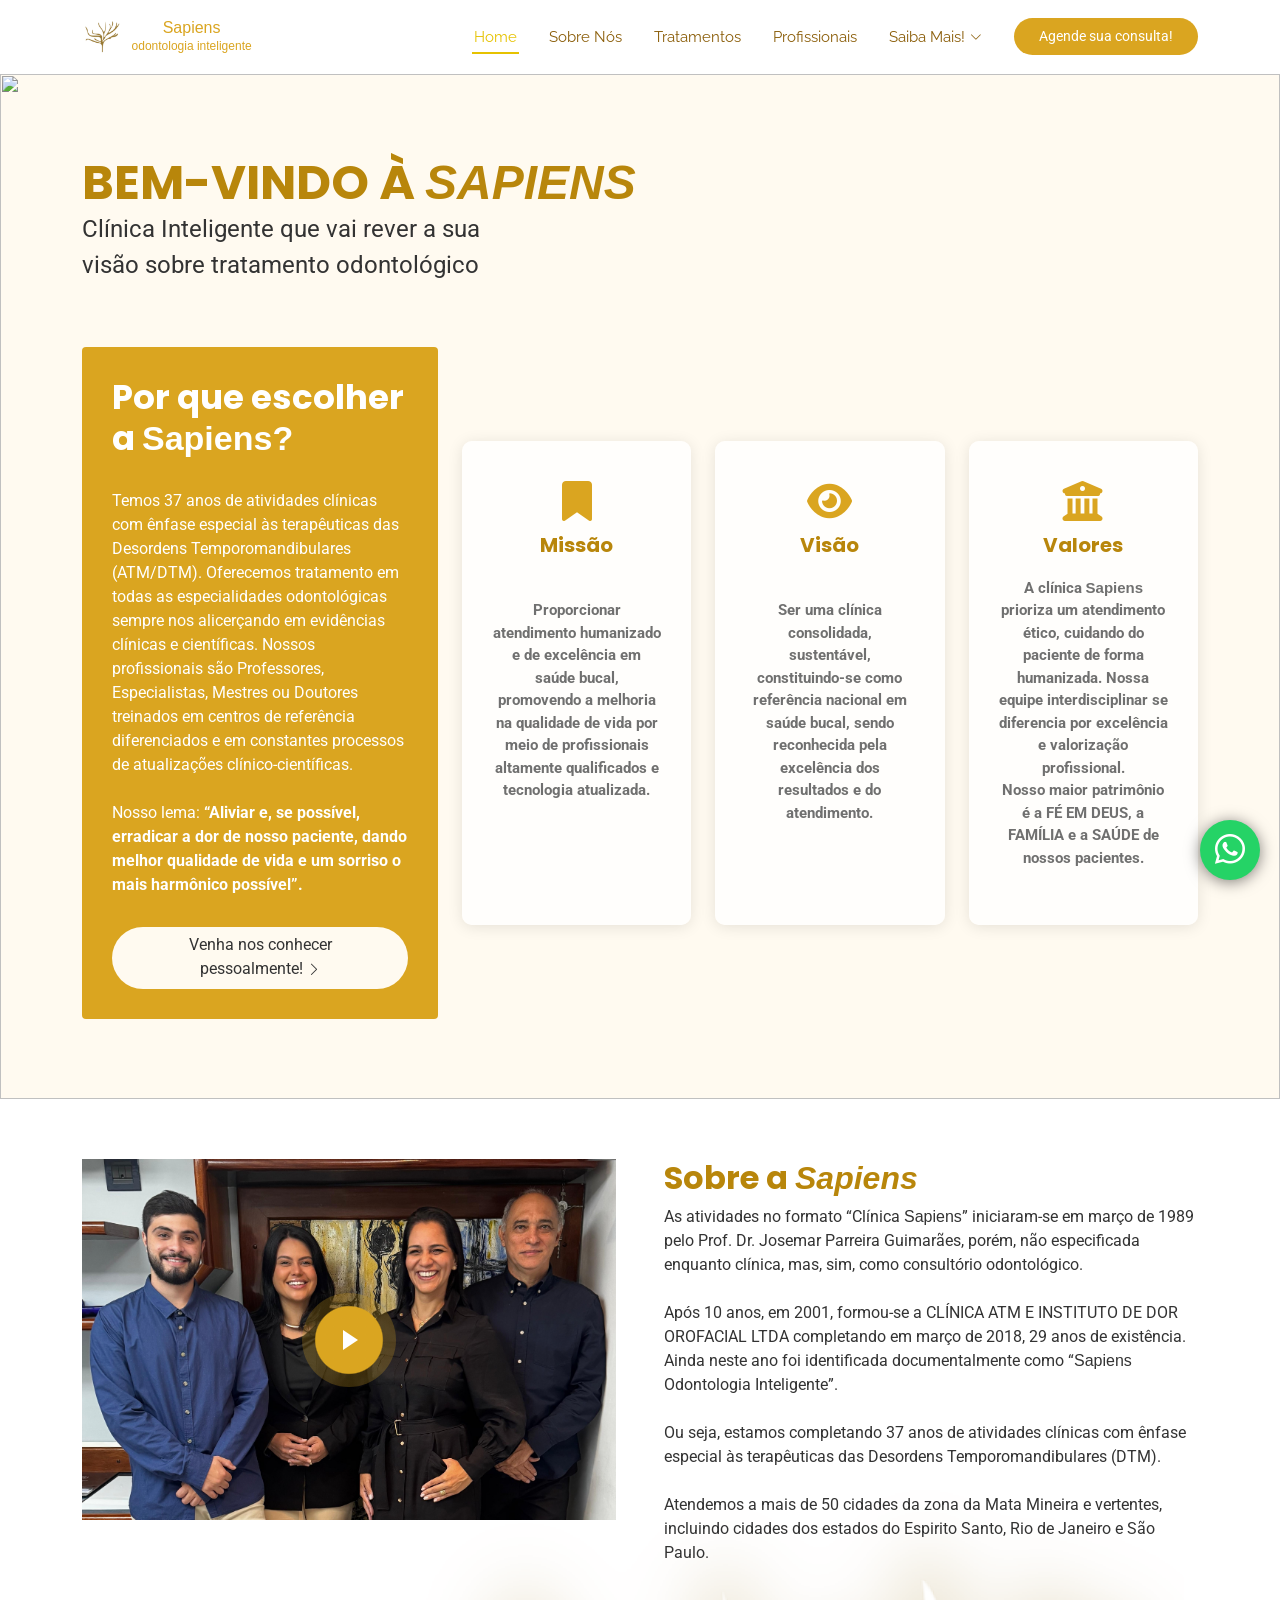
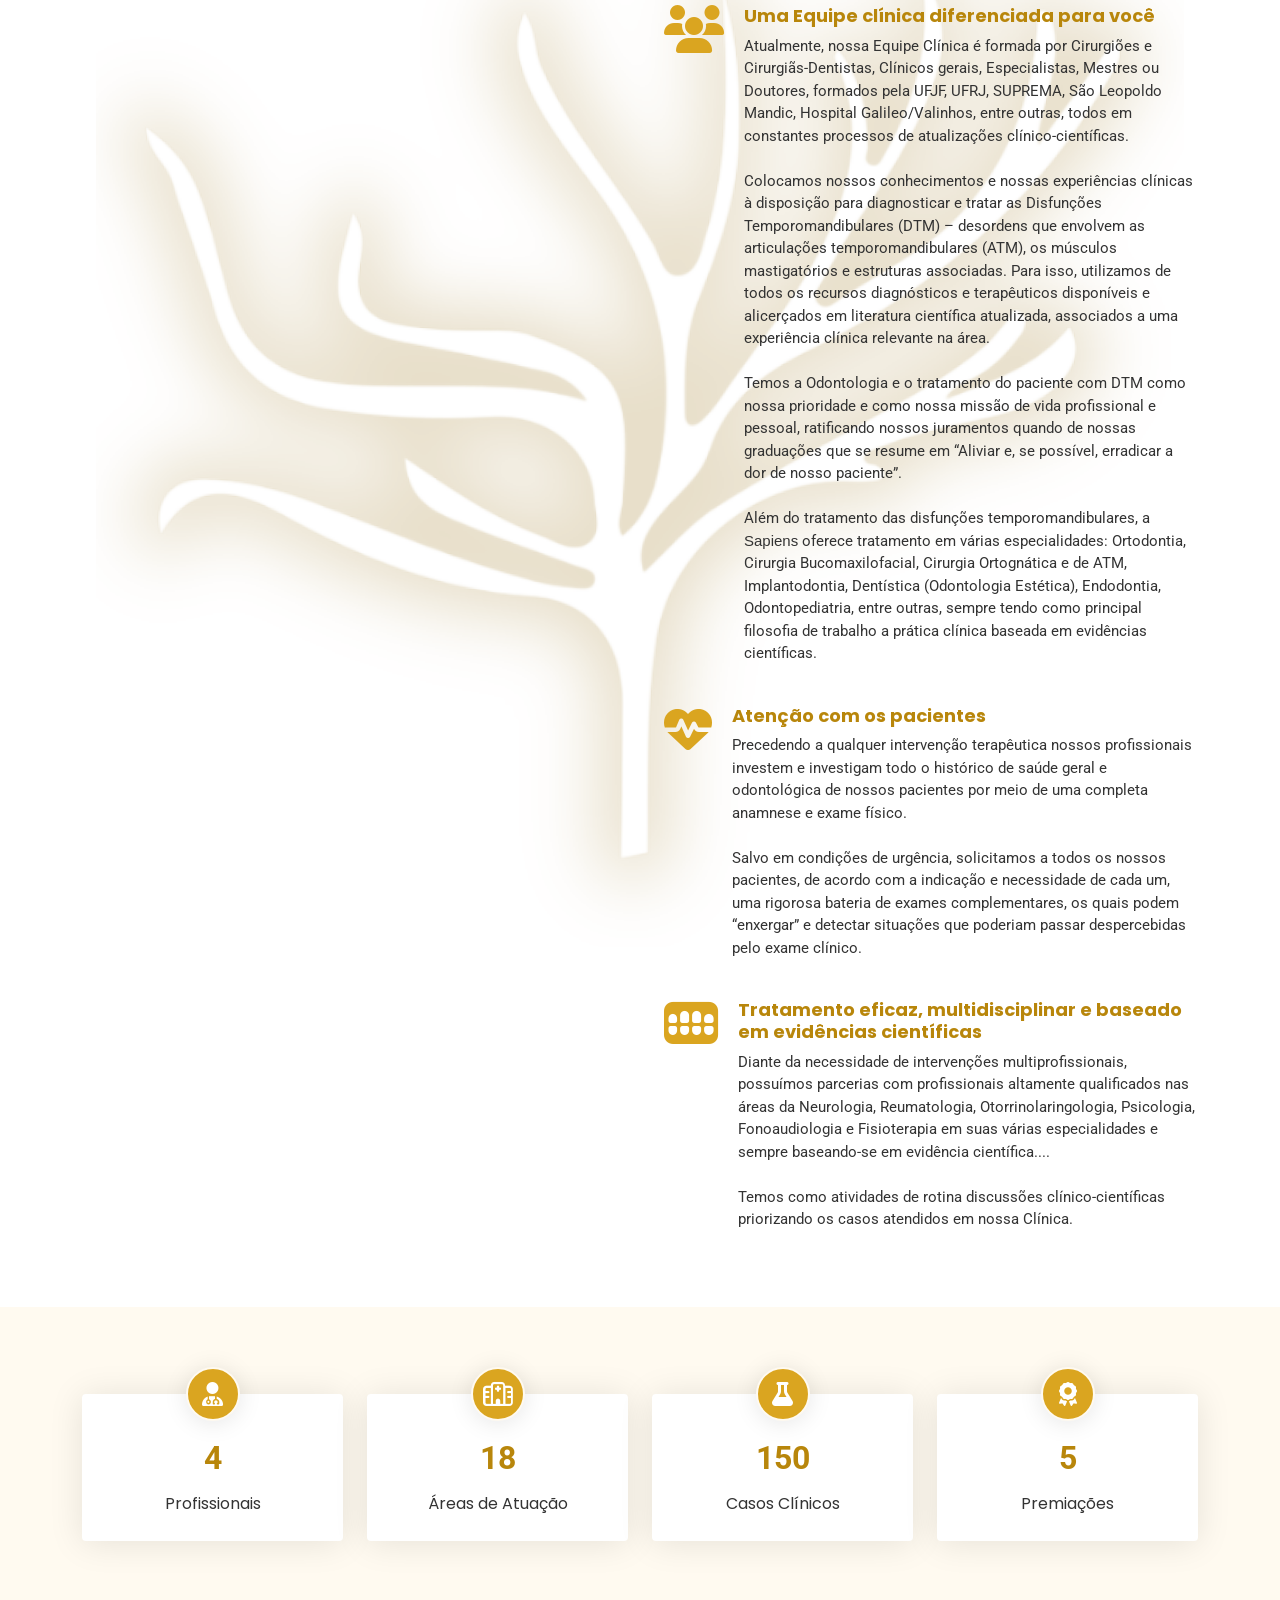
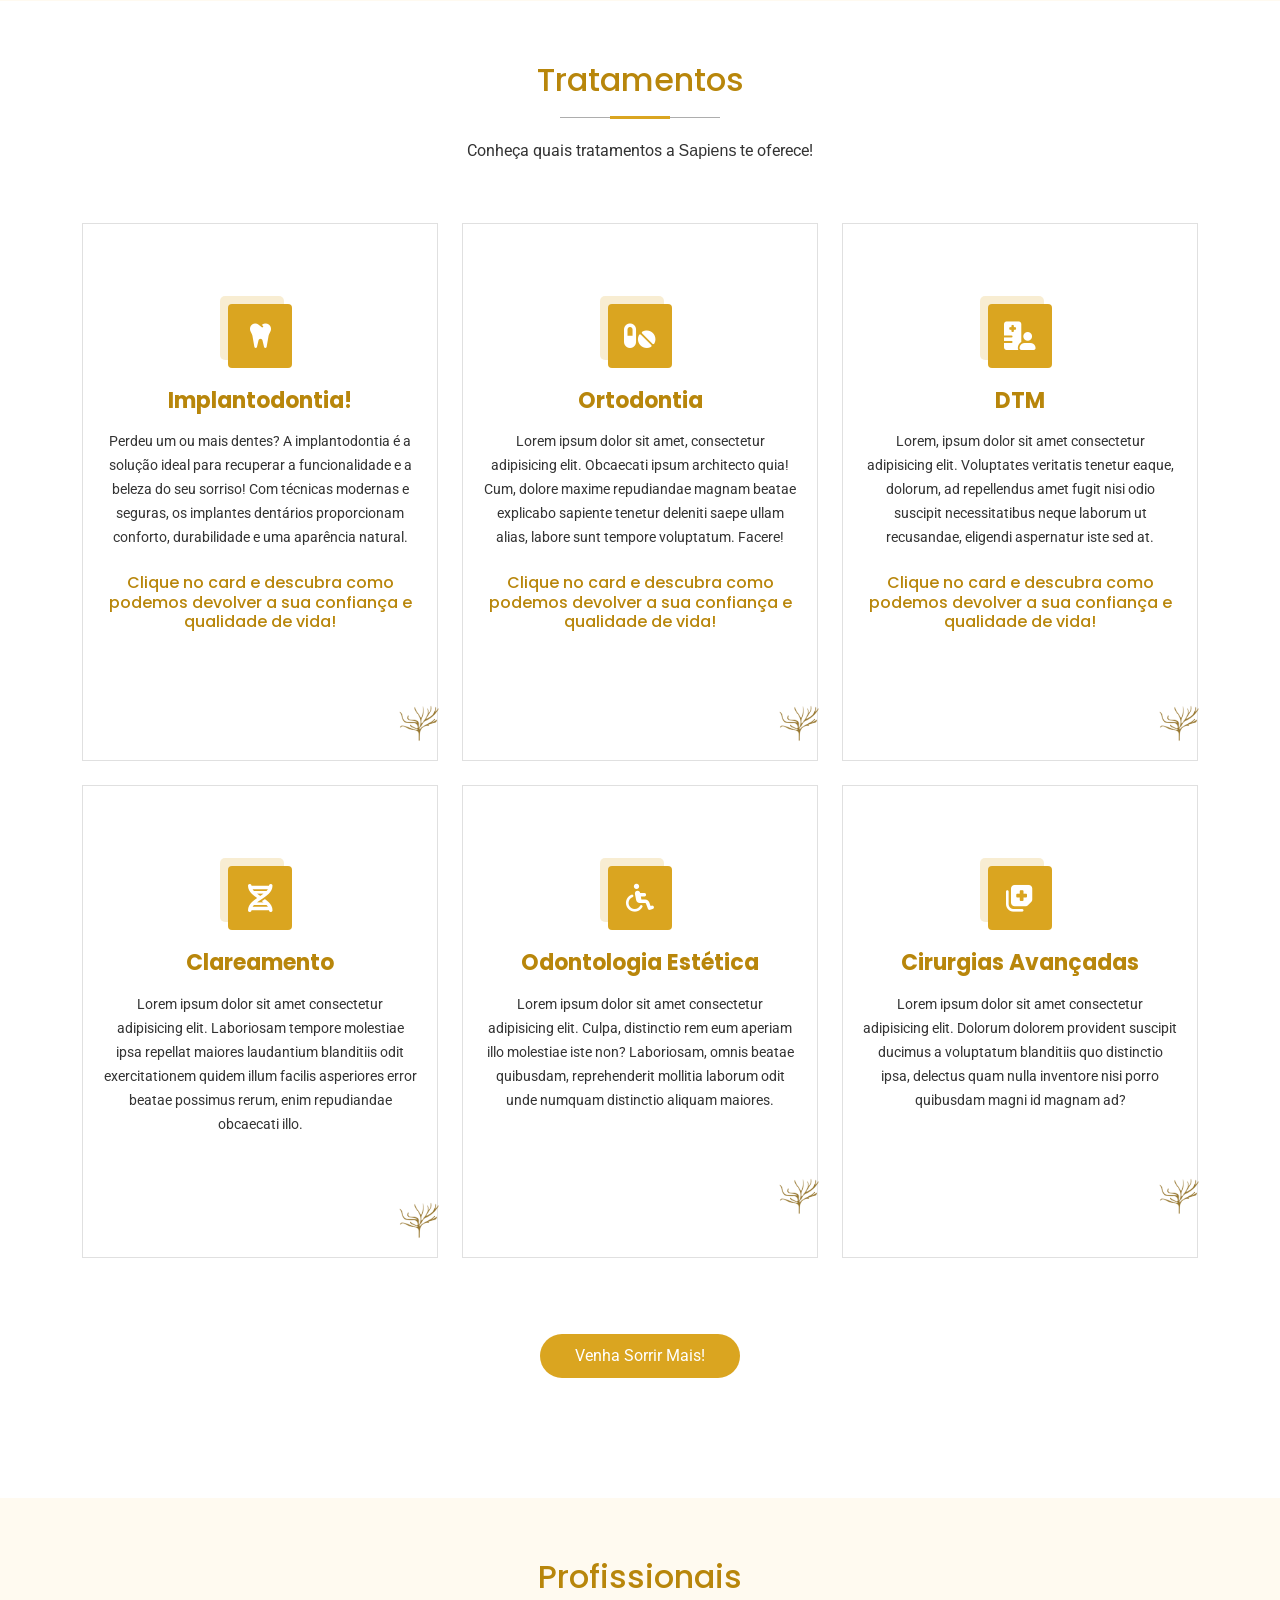
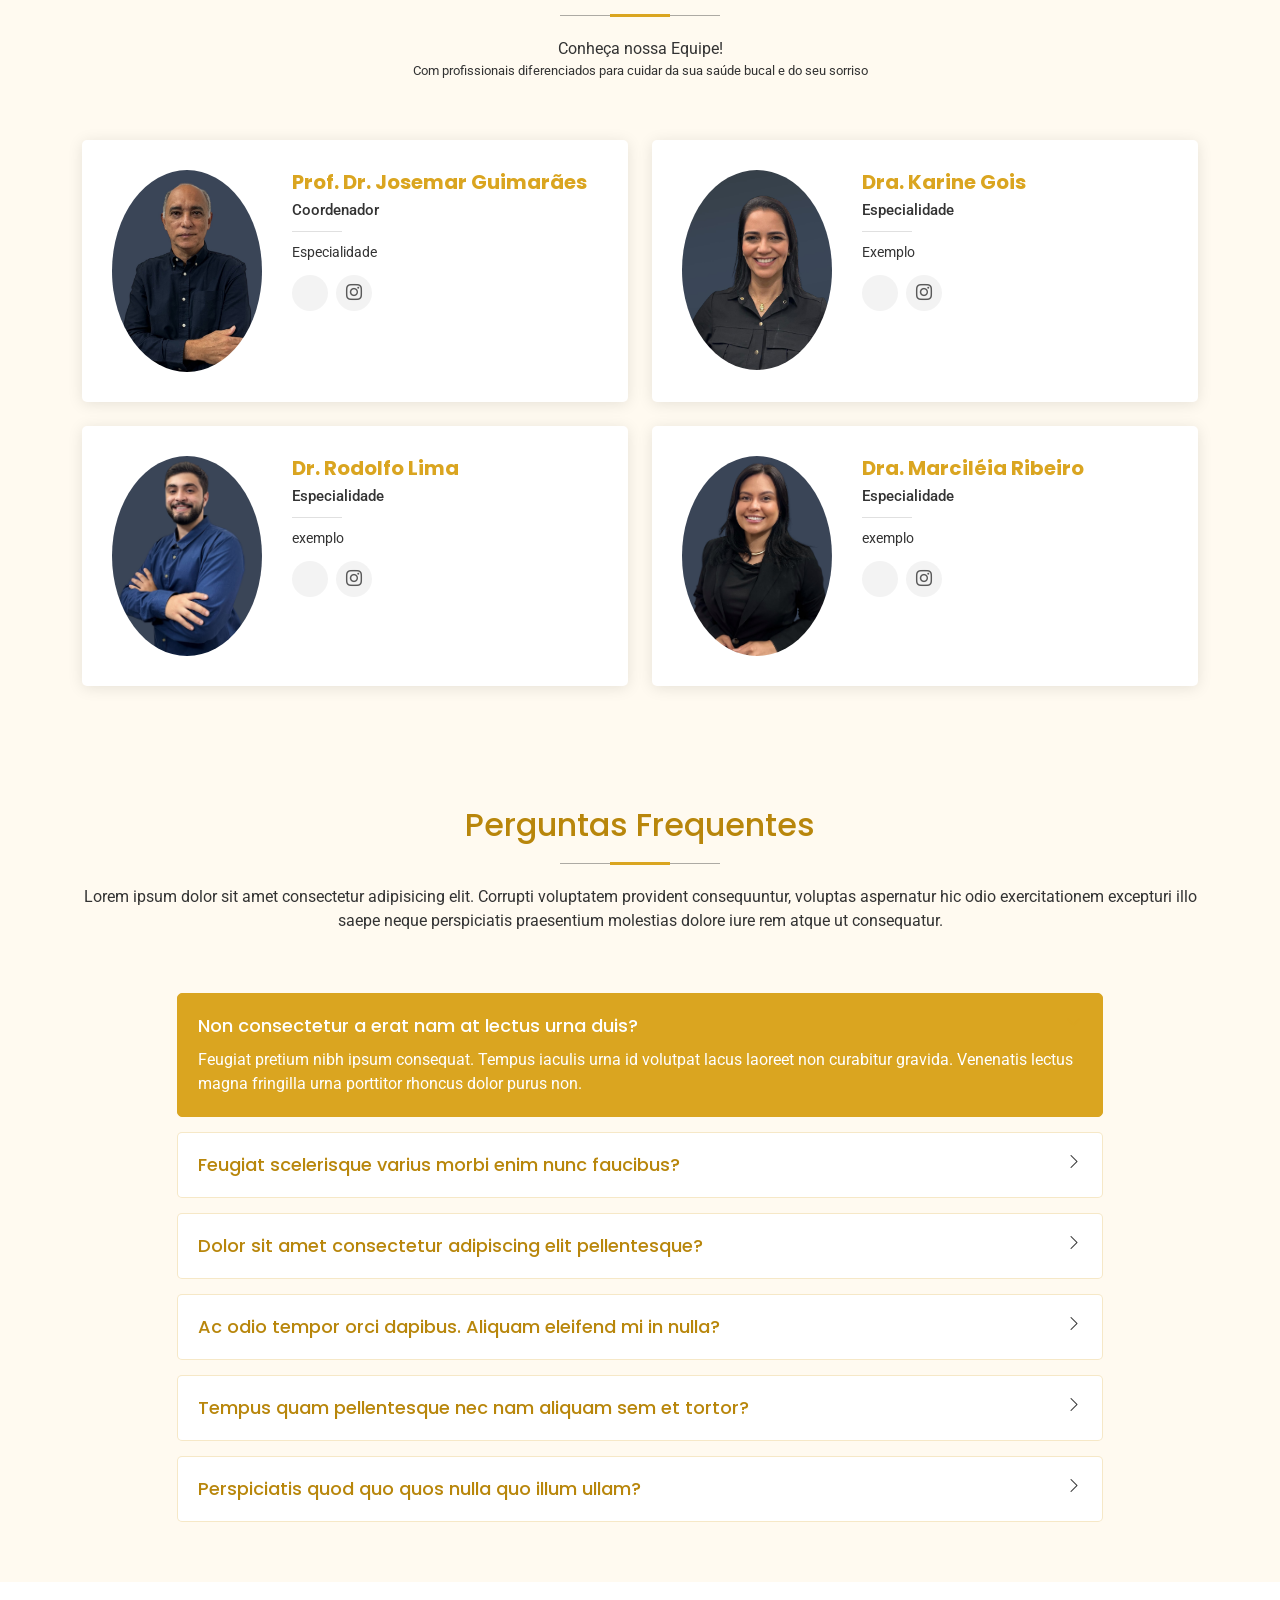
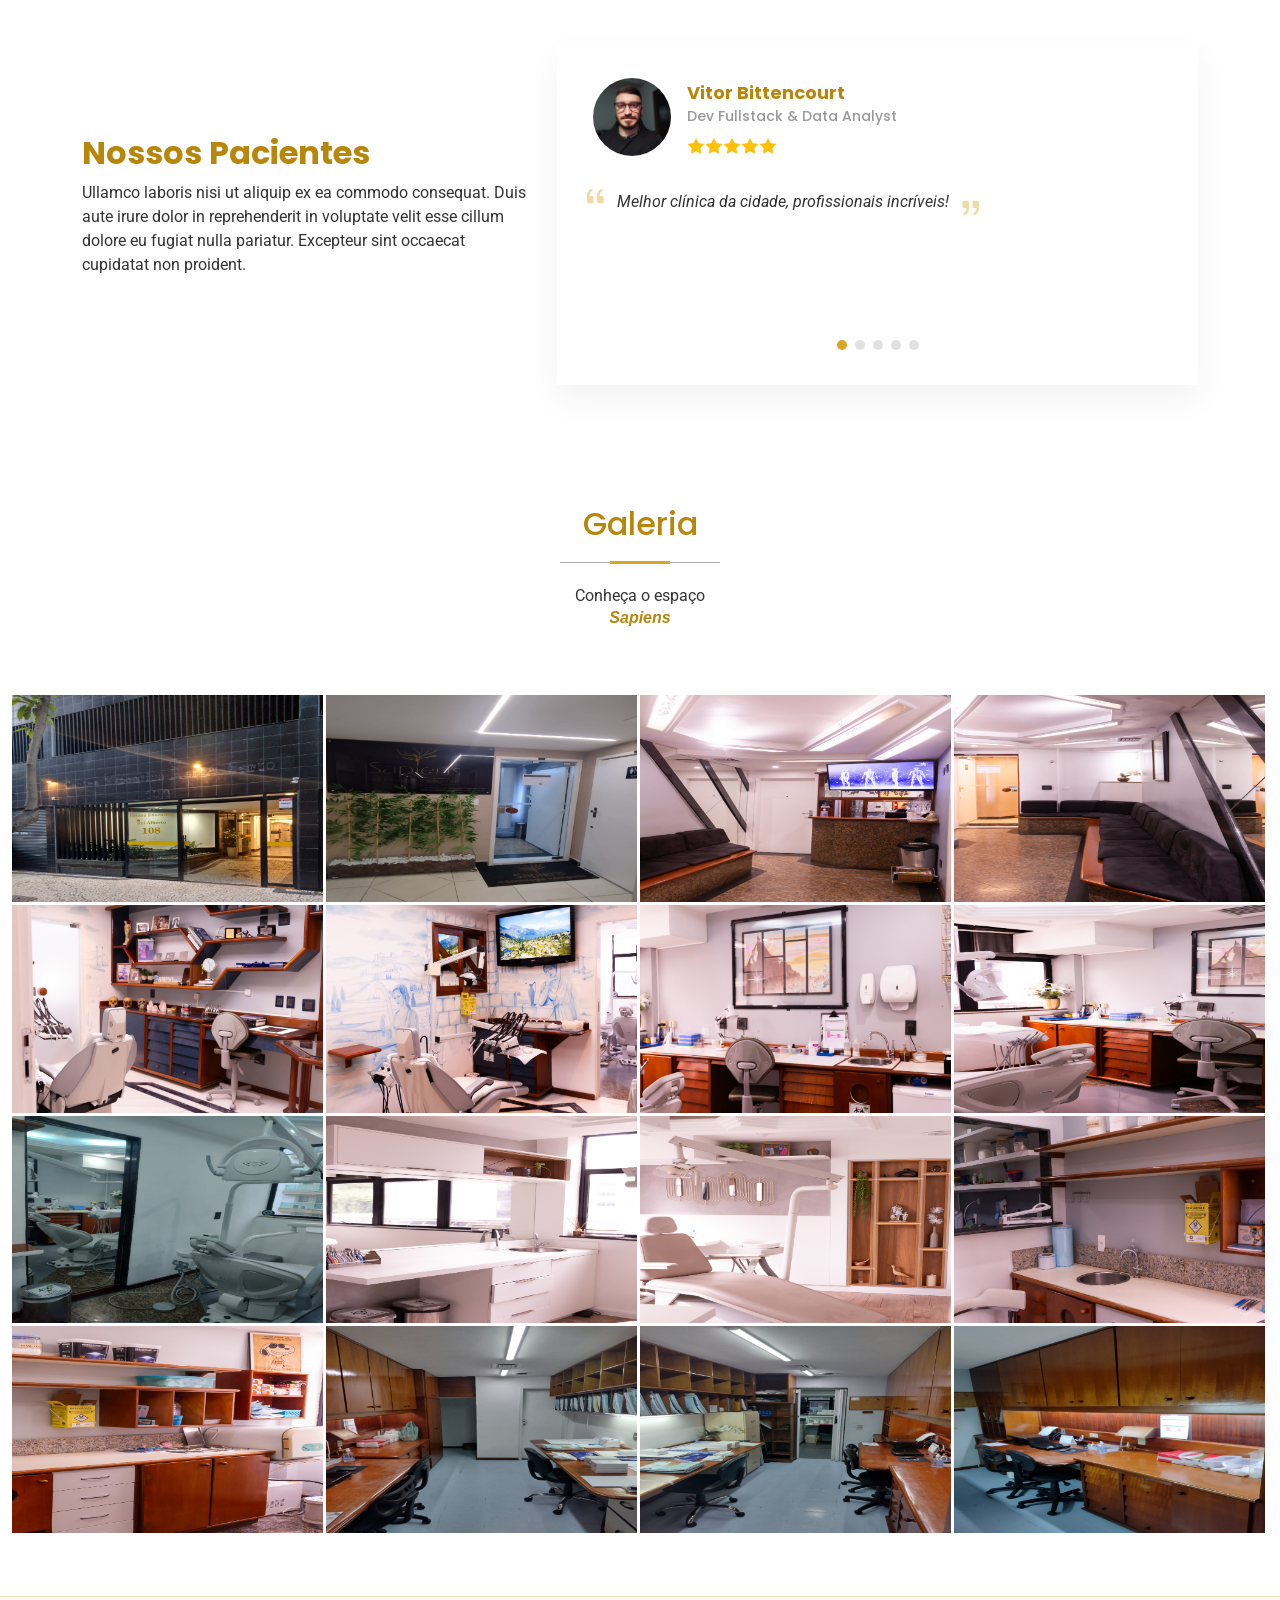
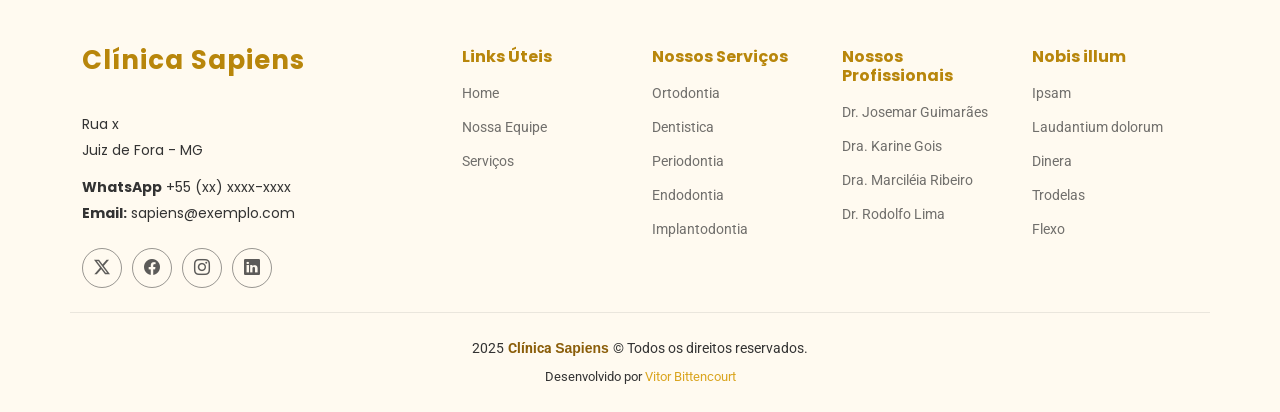
==== commit 87995d8b: "Icones dos cards de profissionais" ====
--- a/index.html
+++ b/index.html
@@ -497,7 +497,7 @@
                 <p>Especialidade</p>
                 <div class="social">
                   <a href="https://lattes.cnpq.br/1234110073487805" target="_blank"><i class='ai ai-lattes'></i></a>
-                  <a href=""> <i class="bi bi-linkedin"></i> </a>
+                  <a href=""><i class="bi bi-instagram"></i></a>
                 </div>
               </div>
             </div>
@@ -514,9 +514,7 @@
                 <p>Exemplo</p>
                 <div class="social">
                   <a href=""><i class="ai ai-lattes"></i></a>
-                  <a href=""><i class="bi bi-facebook"></i></a>
                   <a href=""><i class="bi bi-instagram"></i></a>
-                  <a href=""> <i class="bi bi-linkedin"></i> </a>
                 </div>
               </div>
             </div>
@@ -533,9 +531,7 @@
                 <p>exemplo</p>
                 <div class="social">
                   <a href="http://lattes.cnpq.br/8770644514264459" target="_blank"><i class="ai ai-lattes"></i></a>
-                  <a href=""><i class="bi bi-facebook"></i></a>
                   <a href=""><i class="bi bi-instagram"></i></a>
-                  <a href=""> <i class="bi bi-linkedin"></i> </a>
                 </div>
               </div>
             </div>
@@ -552,9 +548,7 @@
                 <p>exemplo</p>
                 <div class="social">
                   <a href=""><i class="ai ai-lattes"></i></a>
-                  <a href=""><i class="bi bi-facebook"></i></a>
                   <a href=""><i class="bi bi-instagram"></i></a>
-                  <a href=""> <i class="bi bi-linkedin"></i> </a>
                 </div>
               </div>
             </div>
